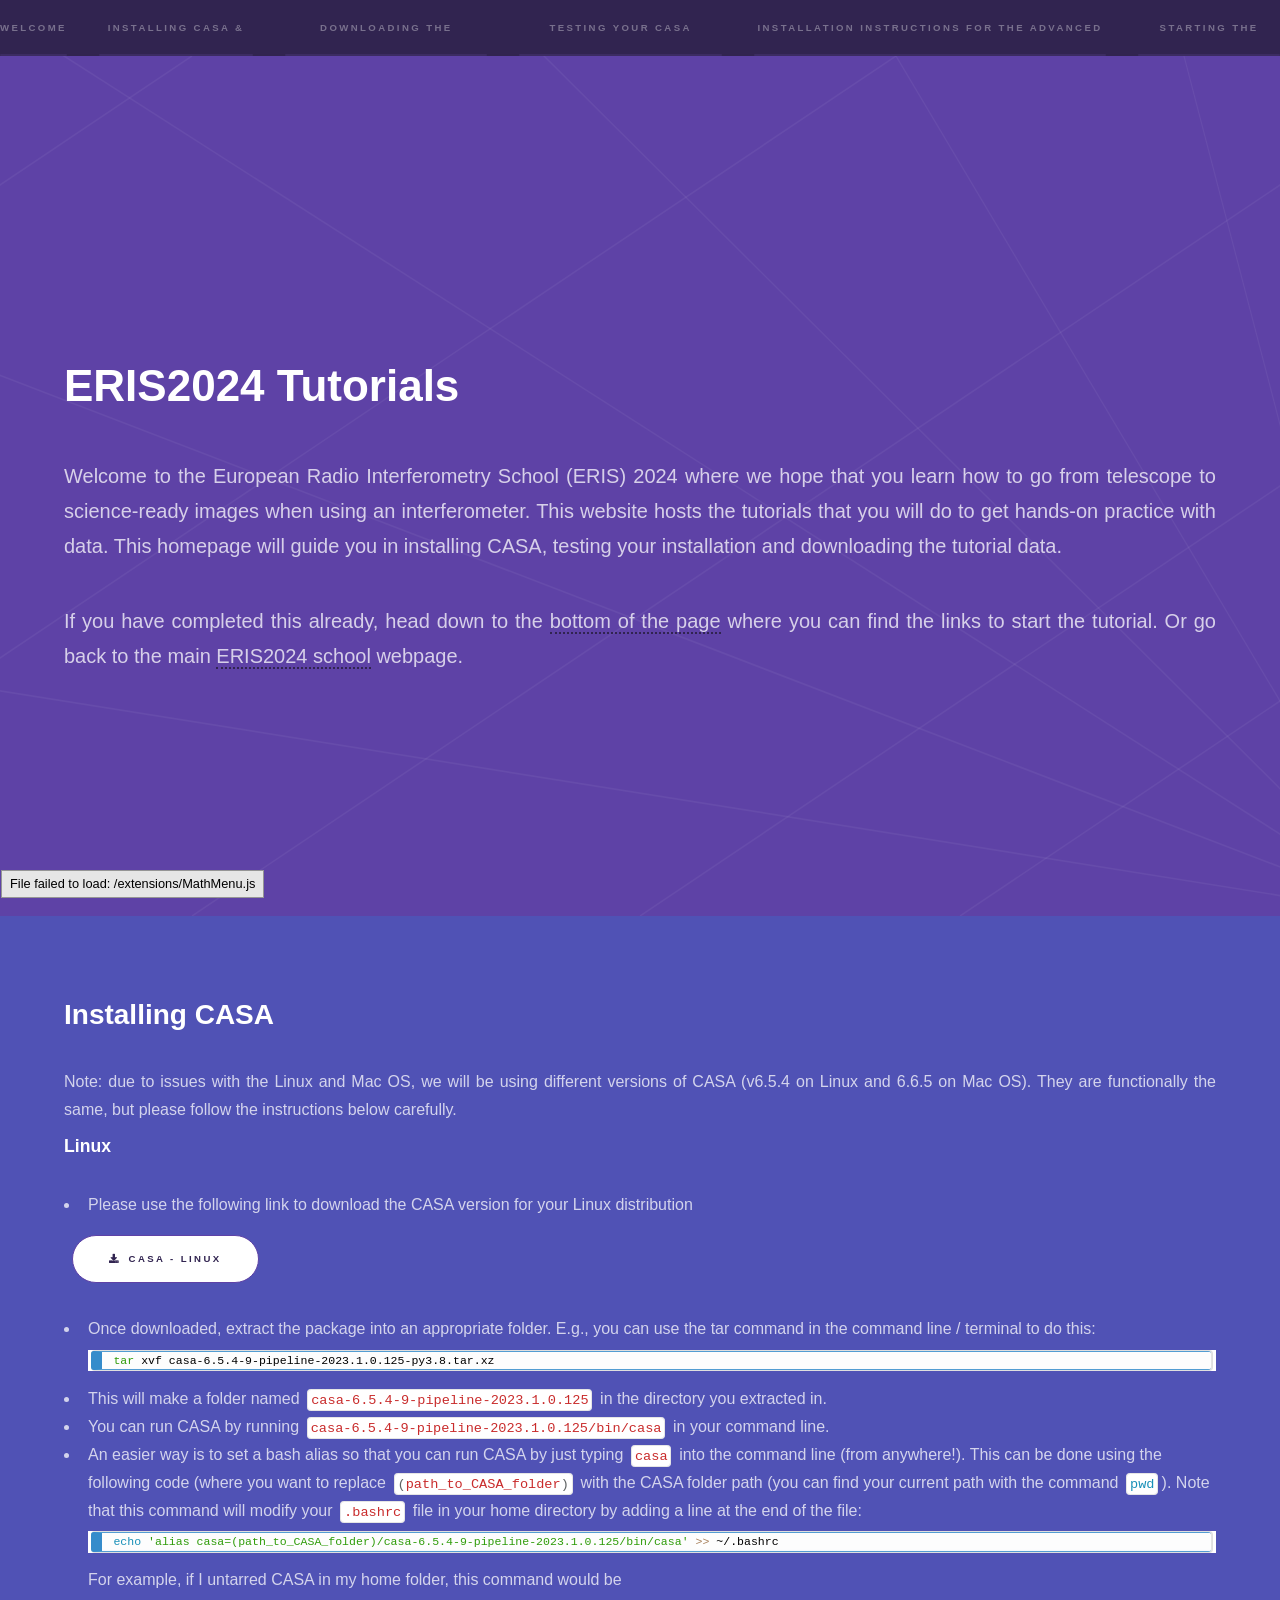
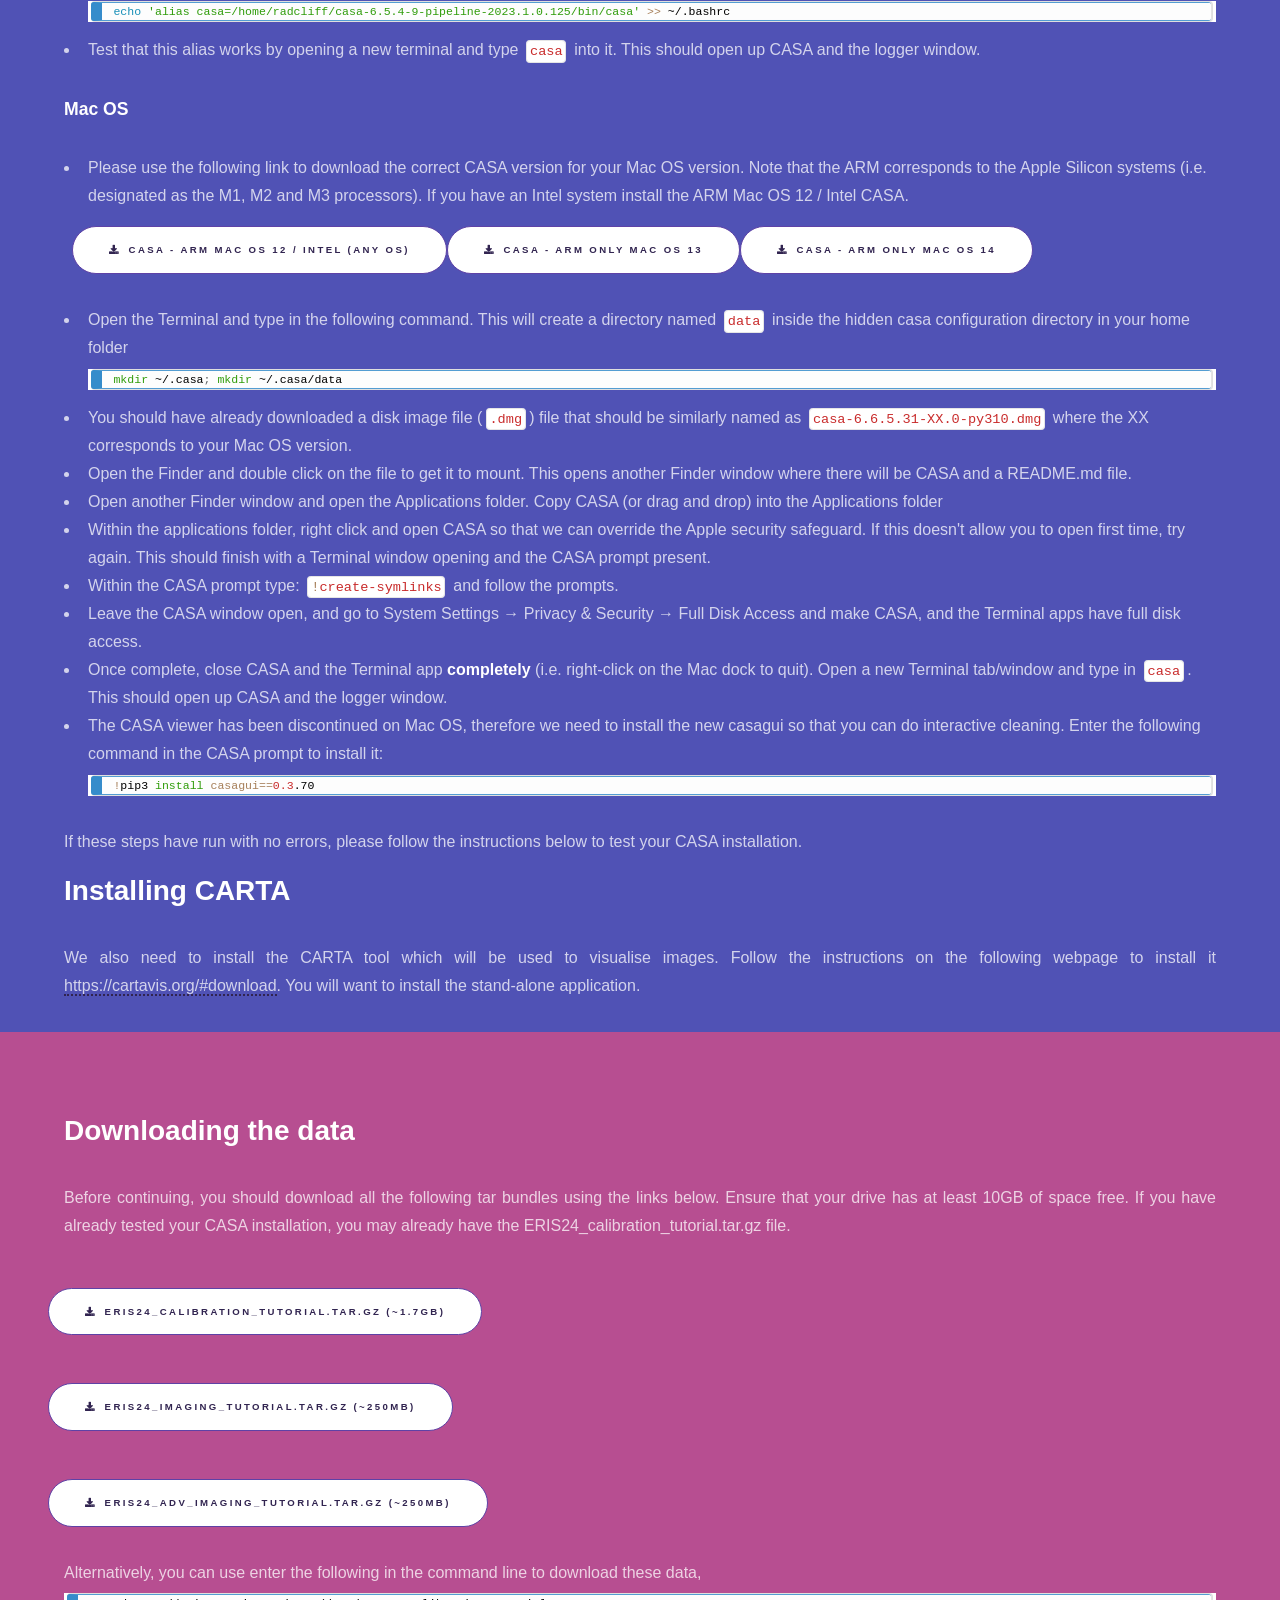
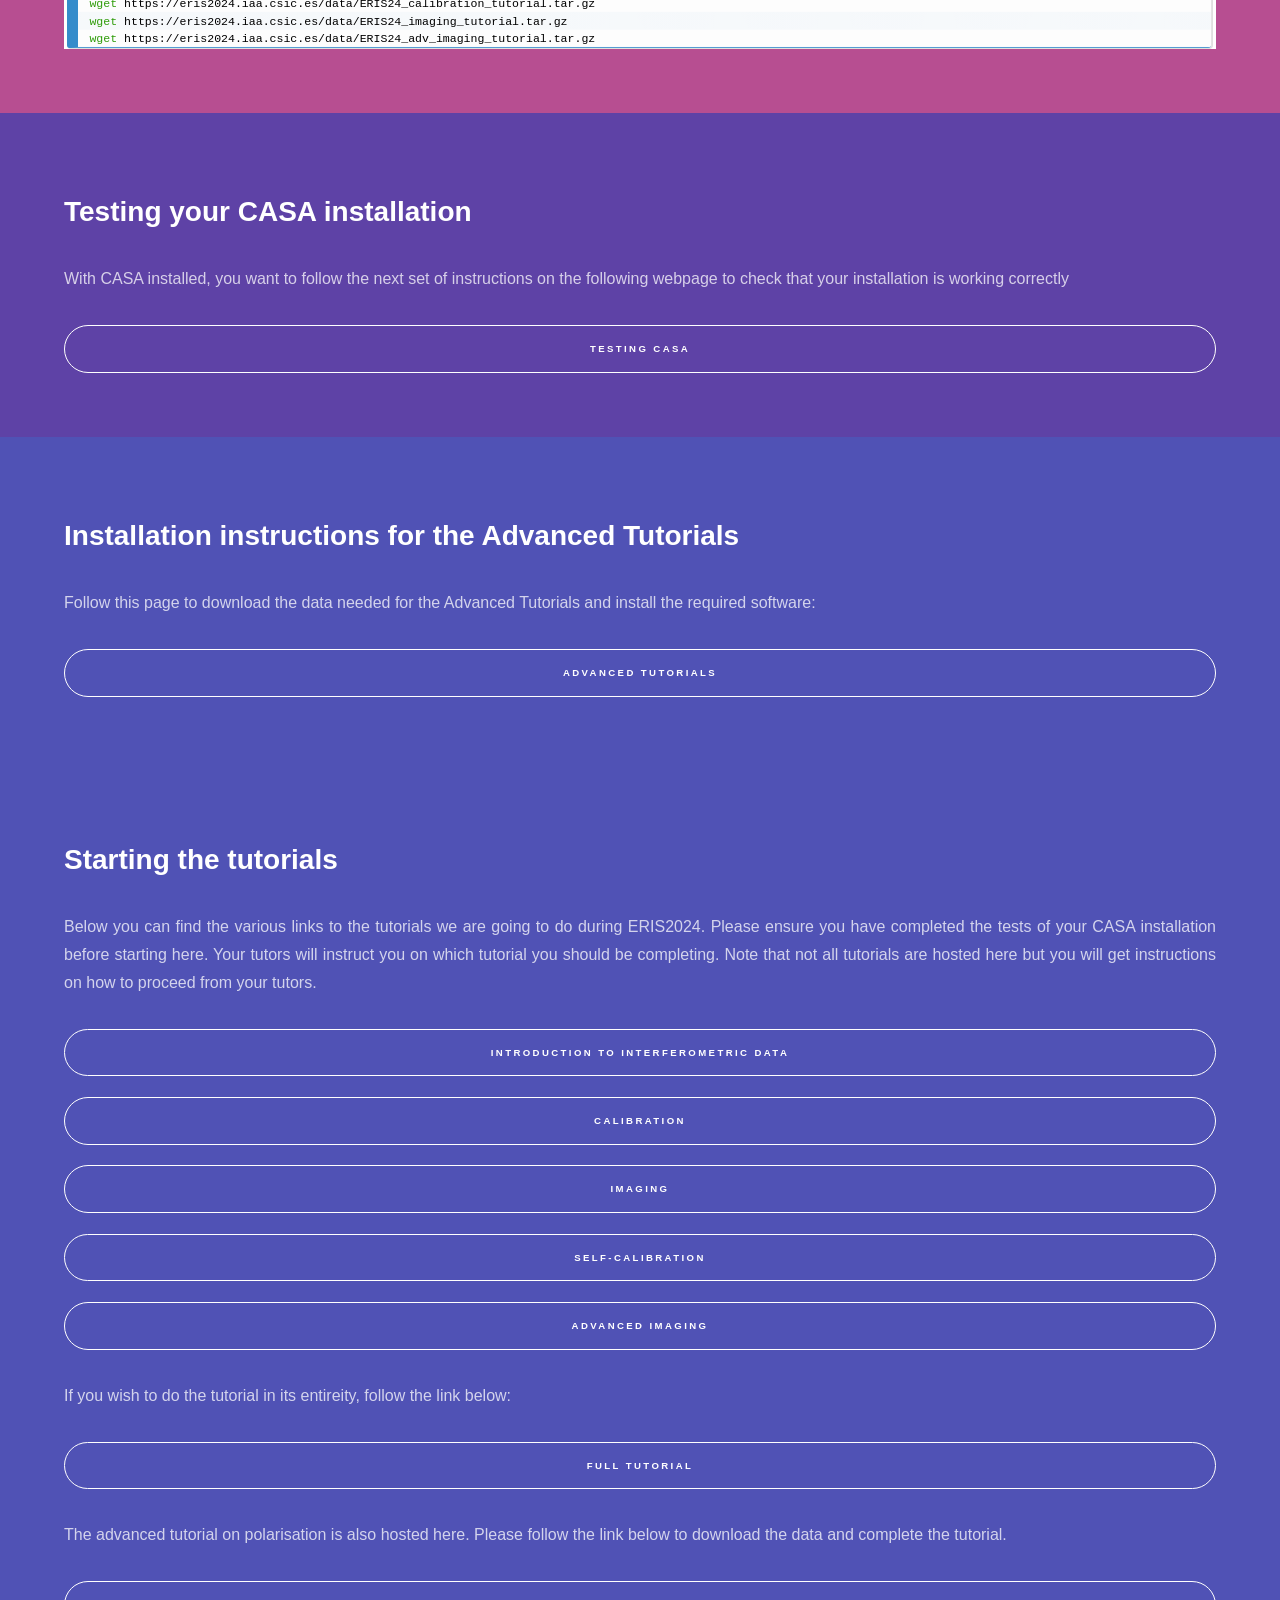
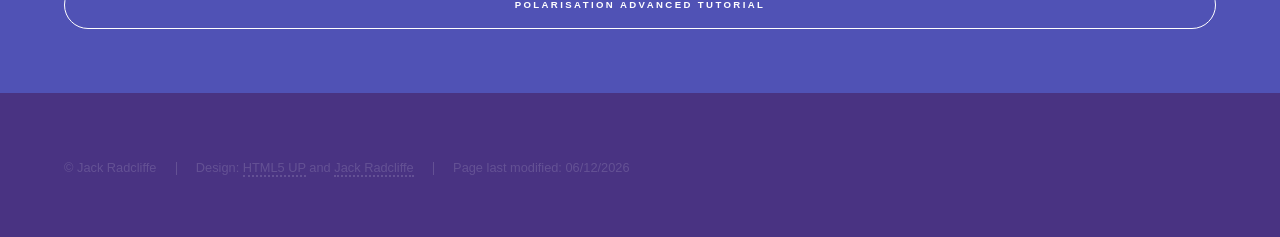
==== index.html @ 6efdc4e7 "Initial commit for ERIS 2026 website" ====
<!DOCTYPE HTML>
<!--
	Hyperspace by HTML5 UP
	html5up.net | @ajlkn
	Free for personal and commercial use under the CCA 3.0 license (html5up.net/license)
-->
<html>
	<head>
		<title>ERIS 2024 Tutorials</title>
		<meta charset="utf-8" />
		<meta name="viewport" content="width=device-width, initial-scale=1, user-scalable=no" />
		<link rel="stylesheet" href="assets/css/main.css" />
		<link rel="stylesheet" href="assets/css/prism.css">
		<noscript><link rel="stylesheet" href="assets/css/noscript.css" /></noscript>
		<script type="text/javascript" async src="assets/MathJax/MathJax.js%3Fconfig=TeX-MML-AM_CHTML">
		</script>
		<link href='https://fonts.googleapis.com/css?family=Inconsolata' rel='stylesheet'>
		<script type="text/x-mathjax-config">MathJax.Hub.Config({tex2jax: {inlineMath: [['$','$'], ['\\(','\\)']]}});
		</script>
		<script type="text/javascript">
var pcs = document.lastModified.split(" ")[0].split("/");
var date = pcs[1] + '/' + pcs[0] + '/' + pcs[2];
onload = function(){
    document.getElementById("lastModified").innerHTML = "Page last modified: " + date;
}
		</script>
	</head>
	<body class="is-preload">

		<!-- Sidebar -->
			<section id="sidebar">
				<div class="inner">
					<nav>
						<ul>
							<li><a href="index.html#intro">Welcome</a></li>
							<li><a href="index.html#one">Installing CASA & CARTA</a></li>
							<li><a href="index.html#two">Downloading the tutorial data</a></li>
							<li><a href="index.html#three">Testing your CASA installation</a></li>
							<li><a href="index.html#four">Installation instructions for the Advanced Tutorials</a></li>
							<li><a href="index.html#five">Starting the tutorial</a></li>
						</ul>
					</nav>
				</div>
			</section>

		<!-- Wrapper -->
			<div id="wrapper">

				<!-- Intro -->
				<section id="intro" class="wrapper style1 fullscreen fade-up">
					<div class="inner">
						<h1 class="home">ERIS2024 Tutorials</h1>
						<p class="alt2">
							Welcome to the European Radio Interferometry School (ERIS) 2024 where we hope that you learn how to go from telescope to science-ready images when using an interferometer. This website hosts the tutorials that you will do to get hands-on practice with data. This homepage will guide you in installing CASA, testing your installation and downloading the tutorial data.
						</p>
						<p class="alt2">
							If you have completed this already, head down to the <a href="index.html#five">bottom of the page</a> where you can find the links to start the tutorial.

							Or go back to the main <a href="https://www.granadacongresos.com/eris2024">ERIS2024 school</a> webpage.
						</p>
					</div>
				</section>

				<section id="one" class="wrapper style2 fade-up">
					<div class="inner">
						<h2 class="home">Installing CASA</h2>
						<p class="alt2">Note: due to issues with the Linux and Mac OS, we will be using different versions of CASA (v6.5.4 on Linux and 6.6.5 on Mac OS). They are functionally the same, but please follow the instructions below carefully.</p>
						<h3 class="home">Linux</h3>
							<p class="alt2">
								<ul class="alt2">
									<li>Please use the following link to download the CASA version  for your Linux distribution <ul class="actions">
										<li><a href="https://casa.nrao.edu/download/distro/casa-pipeline/release/linux/casa-6.5.4-9-pipeline-2023.1.0.125-py3.8.tar.xz" target="_blank" class="button primary icon solid fa-download">CASA - Linux</a></li>
									</ul>
									<li>Once downloaded, extract the package into an appropriate folder. E.g., you can use the tar command in the command line / terminal to do this:
									<pre><code class="language-bash">tar xvf casa-6.5.4-9-pipeline-2023.1.0.125-py3.8.tar.xz</code></pre></li>
									<li>This will make a folder named <code class="language-bash">casa-6.5.4-9-pipeline-2023.1.0.125</code> in the directory you extracted in.</li>
									<li>You can run CASA by running <code class="language-bash">casa-6.5.4-9-pipeline-2023.1.0.125/bin/casa</code> in your command line.</li>
									<li>An easier way is to set a bash alias so that you can run CASA by just typing <code class="language-bash">casa</code> into the command line (from anywhere!). This can be done using the following code (where you want to replace <code class="language-bash">(path_to_CASA_folder)</code> with the CASA folder path (you can find your current path with the command <code class="language-bash">pwd</code>). Note that this command will modify your <code class="language-bash">.bashrc</code> file in your home directory by adding a line at the end of the file:
										<pre><code class="language-bash">echo 'alias casa=(path_to_CASA_folder)/casa-6.5.4-9-pipeline-2023.1.0.125/bin/casa' >> ~/.bashrc </code></pre>
									For example, if I untarred CASA in my home folder, this command would be
									<pre><code class="language-bash">echo 'alias casa=/home/radcliff/casa-6.5.4-9-pipeline-2023.1.0.125/bin/casa' >> ~/.bashrc </code></pre></li>
									<li>Test that this alias works by opening a new terminal and type <code class="language-bash">casa</code> into it. This should open up CASA and the logger window.</li>
								</ul>
							</p>
						<h3 class="home">Mac OS</h3>
							<p class="alt2">
								<ul class="alt2">
									<li>Please use the following link to download the correct CASA version for your Mac OS version. Note that the ARM corresponds to the Apple Silicon systems (i.e. designated as the M1, M2 and M3 processors). If you have an Intel system install the ARM Mac OS 12 / Intel CASA.
										<ul class="actions">
										<li><a href="https://casa.nrao.edu/download/distro/casa/release/osx12/casa-6.6.5.31-12.0-py310.dmg" target="_blank" class="button primary icon solid fa-download">CASA - ARM Mac OS 12 / Intel (any OS)</a></li>
										<li><a href="https://casa.nrao.edu/download/distro/casa/release/osx13/casa-6.6.5.31-13.0-py310.dmg" target="_blank" class="button primary icon solid fa-download">CASA - ARM only Mac OS 13</a></li>
										<li><a href="https://casa.nrao.edu/download/distro/casa/release/osx14/casa-6.6.5.31-14.0-py310.dmg" target="_blank" class="button primary icon solid fa-download">CASA - ARM only Mac OS 14</a></li>
									</ul>
									<li>Open the Terminal and type in the following command. This will create a directory named <code class="language-bash">data</code> inside the hidden casa configuration directory in your home folder <pre><code class="language-bash">mkdir ~/.casa; mkdir ~/.casa/data</code></pre></li>
									<li>You should have already downloaded a disk image file (<code class="language-bash">.dmg</code>) file that should be similarly named as <code class="language-bash">casa-6.6.5.31-XX.0-py310.dmg</code> where the XX corresponds to your Mac OS version.</li>
									<li>Open the Finder and double click on the file to get it to mount. This opens another Finder window where there will be CASA and a README.md file.</li>
									<li>Open another Finder window and open the Applications folder. Copy CASA (or drag and drop) into the Applications folder</li>
									<li>Within the applications folder, right click and open CASA so that we can override the Apple security safeguard. If this doesn't allow you to open first time, try again. This should finish with a Terminal window opening and the CASA prompt present.</li>
									<li>Within the CASA prompt type: <code class="language-bash">!create-symlinks</code> and follow the prompts.</li>
									<li>Leave the CASA window open, and go to System Settings &rarr; Privacy & Security &rarr; Full Disk Access and make CASA, and the Terminal apps have full disk access.</li>
									<li>Once complete, close CASA and the Terminal app <b class="alt">completely</b> (i.e. right-click on the Mac dock to quit). Open a new Terminal tab/window and type in <code class="language-bash">casa</code>. This should open up CASA and the logger window.</li>
									<li>The CASA viewer has been discontinued on Mac OS, therefore we need to install the new casagui so that you can do interactive cleaning. Enter the following command in the CASA prompt to install it:
										<pre><code class="language-bash">!pip3 install casagui==0.3.70</code></code></pre>
									</li>
									
								</ul>
							</p>
							<p class="alt2">
								If these steps have run with no errors, please follow the instructions below to test your CASA installation.
							</p>
							<h2 class="home">Installing CARTA</h2>
							<p class="alt2">We also need to install the CARTA tool which will be used to visualise images. Follow the instructions on the following webpage to install it <a href="https://cartavis.org/#download">https://cartavis.org/#download</a>. You will want to install the stand-alone application.</p>
					</div>
				</section>

				<section id="two" class="wrapper style3 fade-up">
					<div class="inner">
						<h2 class="home">Downloading the data</h2>
						<p class="alt2">Before continuing, you should download all the following tar bundles using the links below. Ensure that your drive has at least 10GB of space free. If you have already tested your CASA installation, you may already have the ERIS24_calibration_tutorial.tar.gz file.</p>
						<p></p>
                        <ul class="actions"><li><a href="data/ERIS24_calibration_tutorial.tar.gz" target="_blank" class="button primary icon solid fa-download">ERIS24_calibration_tutorial.tar.gz (~1.7GB)</a></li></ul>
                        <ul class="actions"><li><a href="data/ERIS24_imaging_tutorial.tar.gz" target="_blank" class="button primary icon solid fa-download">ERIS24_imaging_tutorial.tar.gz (~250MB)</a></li></ul>
                        <ul class="actions"><li><a href="data/ERIS24_adv_imaging_tutorial.tar.gz" target="_blank" class="button primary icon solid fa-download">ERIS24_adv_imaging_tutorial.tar.gz (~250MB)</a></li></ul>
						<p class="alt2">
							Alternatively, you can use enter the following in the command line to download these data,<pre><code class="language-bash">wget https://eris2024.iaa.csic.es/data/ERIS24_calibration_tutorial.tar.gz
wget https://eris2024.iaa.csic.es/data/ERIS24_imaging_tutorial.tar.gz
wget https://eris2024.iaa.csic.es/data/ERIS24_adv_imaging_tutorial.tar.gz</code></pre>
						</p>
					</div>
					
				</section>

				<section id="three" class="wrapper style1 fade-up">
					<div class="inner">
						<h2 class="home">Testing your CASA installation</h2>
						<p class="alt2">
							With CASA installed, you want to follow the next set of instructions on the following webpage to check that your installation is working correctly
						</p>
						<p></p>
						<ul class="actions stacked">
							<li><a href="casatest.html" class="button2 fit">Testing CASA</a></li>
						</ul>
					</div>
				</section>

				<section id="four" class="wrapper style2 fade-up">
					<div class="inner">
						<h2 class="home">Installation instructions for the Advanced Tutorials</h2>
                        <p class="alt2">
                                 Follow this page to download the data needed for the Advanced Tutorials and install the required software:
                             </p>
                             <p></p>
                             <ul class="actions stacked">
                                 <li><a href="advanced_tutorials.html" class="button2 fit">Advanced Tutorials</a></li>
                             </ul>
     					</div>
     				</section>

				<section id="five" class="wrapper style2 fade-up">
					<div class="inner">
						<h2 class="home">Starting the tutorials</h2>
						<p class="alt2">Below you can find the various links to the tutorials we are going to do during ERIS2024. Please ensure you have completed the tests of your CASA installation before starting here. Your tutors will instruct you on which tutorial you should be completing. Note that not all tutorials are hosted here but you will get instructions on how to proceed from your tutors.</p>
						<p></p>
						<ul class="actions stacked">
							<li><a href="intro_data.html" class="button2 fit">Introduction to interferometric data</a></li>
							<li><a href="calibration.html" class="button2 fit">Calibration</a></li>
							<li><a href="imaging.html" class="button2 fit">Imaging</a></li>
							<li><a href="selfcalibration.html" class="button2 fit">Self-calibration</a></li>
							<li><a href="adv_imaging.html" class="button2 fit">Advanced imaging</a></li>
						</ul>
						<p class="alt2">
							If you wish to do the tutorial in its entireity, follow the link below:
						</p><p></p>
						<ul class="actions stacked">
							<li><a href="3C277_full.html" class="button2 fit">Full tutorial</a></li>
						</ul>
						<p class="alt2">
							The advanced tutorial on polarisation is also hosted here. Please follow the link below to download the data and complete the tutorial.
						</p><p></p>
						<ul class="actions stacked">
							<li><a href="polarisation.html" class="button2 fit">Polarisation advanced tutorial</a></li>
						</ul>
					</div>
				</section>


			</div>

		<!-- Footer -->
			<footer id="footer" class="wrapper style1-alt">
				<div class="inner">
					<ul class="menu">
						<li>&copy; Jack Radcliffe </li><li>Design: <a href="http://html5up.net" target="_blank">HTML5 UP</a> and <a href="https://www.jb.man.ac.uk/~radcliff" target="_blank">Jack Radcliffe</a></li><li><span id="lastModified"></span></li>
					</ul>
				</div>
			</footer>

		<!-- Scripts -->
			<script src="assets/js/jquery.min.js"></script>
			<script src="assets/js/jquery.scrollex.min.js"></script>
			<script src="assets/js/jquery.scrolly.min.js"></script>
			<script src="assets/js/browser.min.js"></script>
			<script src="assets/js/breakpoints.min.js"></script>
			<script src="assets/js/util.js"></script>
			<script src="assets/js/main.js"></script>
			<script src="assets/js/prism.js"></script>

	</body>
</html>
---- assets/css/main.css ----
@import url(fontawesome-all.min.css);

/*
	Hyperspace by HTML5 UP
	html5up.net | @ajlkn
	Free for personal and commercial use under the CCA 3.0 license (html5up.net/license)
*/

html, body, div, span, applet, object,
iframe, h1, h2, h3, h4, h5, h6, p, blockquote,
pre, a, abbr, acronym, address, big, cite,
code, del, dfn, em, img, ins, kbd, q, s, samp,
small, strike, strong, sub, sup, tt, var, b,
u, i, center, dl, dt, dd, ol, ul, li, fieldset,
form, label, legend, table, caption, tbody,
tfoot, thead, tr, th, td, article, aside,
canvas, details, embed, figure, figcaption,
footer, header, hgroup, menu, nav, output, ruby,
section, summary, time, mark, audio, video {
	margin: 0;
	padding: 0;
	border: 0;
	font-size: 100%;
	font: inherit;
	vertical-align: baseline;}

article, aside, details, figcaption, figure,
footer, header, hgroup, menu, nav, section {
	display: block;}

body {
	line-height: 1;
}

ol, ul {
	list-style: none;
}


blockquote, q {
	quotes: none;
}

	blockquote:before, blockquote:after, q:before, q:after {
		content: '';
		content: none;
	}

.column {
		flex: 50%;
		padding: 10px}

table {
	border-collapse: collapse;
	border-spacing: 0;
}

body {
	-webkit-text-size-adjust: none;
}

mark {
	background-color: transparent;
	color: inherit;
}

input::-moz-focus-inner {
	border: 0;
	padding: 0;
}

input, select, textarea {
	-moz-appearance: none;
	-webkit-appearance: none;
	-ms-appearance: none;
	appearance: none;
}

/* Basic */

	@-ms-viewport {
		width: device-width;
	}

	body {
		-ms-overflow-style: scrollbar;
	}

	@media screen and (max-width: 480px) {

		html, body {
			min-width: 320px;
		}

	}

	html {
		box-sizing: border-box;
	}

	*, *:before, *:after {
		box-sizing: inherit;
	}

	body {
		background: rgba(255,255,255,1);
	}

		body.is-preload *, body.is-preload *:before, body.is-preload *:after {
			-moz-animation: none !important;
			-webkit-animation: none !important;
			-ms-animation: none !important;
			animation: none !important;
			-moz-transition: none !important;
			-webkit-transition: none !important;
			-ms-transition: none !important;
			transition: none !important;
		}

/* Type */

	body, input, select, textarea {
		color: rgba(0, 0, 0, 1);
		font-family: Arial, Helvetica, sans-serif;
		font-size: 16.5pt;
		font-weight: normal;
		line-height: 1.75;
	}

		@media screen and (max-width: 1680px) {

			body, input, select, textarea {
				font-size: 13pt;
			}

		}

		@media screen and (max-width: 1280px) {

			body, input, select, textarea {
				font-size: 12pt;
			}

		}

		@media screen and (max-width: 360px) {

			body, input, select, textarea {
				font-size: 11pt;
			}

		}

	a {
		-moz-transition: color 0.2s ease, border-bottom-color 0.2s ease;
		-webkit-transition: color 0.2s ease, border-bottom-color 0.2s ease;
		-ms-transition: color 0.2s ease, border-bottom-color 0.2s ease;
		transition: color 0.2s ease, border-bottom-color 0.2s ease;
		border-bottom: dotted 2px #312450;
		color: inherit;
		text-decoration: none;
	}

		a:hover {
			border-bottom-color: transparent;
			color: #312450;
		}

	strong, b {
		color: rgba(0,0,0,1);
		font-weight: bold;
	}

	b.alt {
		color: rgba(255,255,255,1);
		font-weight: bold;
	}

	em, i {
		font-style: italic;
	}

	p {
		margin: 2em 0 0em 0; text-align:justify;
	}
		p.alt{
			margin: 0 0 0 0;text-align: justify;
		}
		p.alt2{
			color: rgba(255, 255, 255, 0.75);
		}
		

	h1, h2, h3, h4, h5, h6 {
		color: #5e42a6;
		font-weight: bold;
		line-height: 1.5;
		margin: 0.5em 0 0em 0;
	}

		h1 a, h2 a, h3 a, h4 a, h5 a, h6 a {
			color: inherit;
			text-decoration: none;
		}

		h2.alt, h3.alt, h4.alt, h5.alt, h6.alt {
		font-weight: 900;
		line-height: 1.5;
		margin: 0 0 0em 0;
		}


	h1 {
		font-size: 2.75em;
	}
		h1.home {
		color: #ffffff;	
		}
		h1.major {
			margin: 0 0 1.3em 0;
			position: relative;
			padding-bottom: 0.35em;
		}

			h1.major:after {
				background-image: -moz-linear-gradient(to right, #5e42a6, #b74e91);
				background-image: -webkit-linear-gradient(to right, #5e42a6, #b74e91);
				background-image: -ms-linear-gradient(to right, #5e42a6, #b74e91);
				background-image: linear-gradient(to right, #5e42a6, #b74e91);
				-moz-transition: max-width 0.2s ease;
				-webkit-transition: max-width 0.2s ease;
				-ms-transition: max-width 0.2s ease;
				transition: max-width 0.2s ease;
				border-radius: 0.2em;
				bottom: 0;
				content: '';
				height: 0.05em;
				position: absolute;
				right: 0;
				width: 100%;
			}

	h2 {
		font-size: 1.75em;
	}
		h2.home {
			color: #ffffff;	
			}

	h3 {
		font-size: 1.1em;
	}
		h3.home {
			color: #ffffff;	
			}

	h4 {
		font-size: 1em;
	}
		h4.home {
			color: #ffffff;	
			}

	h5 {
		font-size: 0.8em;
	}

	h6 {
		font-size: 0.6em;
	}

	@media screen and (max-width: 736px) {

		h1 {
			font-size: 2em;
		}

		h2 {
			font-size: 1.25em;
		}

		h3 {
			font-size: 1em;
		}

		h4 {
			font-size: 0.8em;
		}

		h5 {
			font-size: 0.6em;
		}

		h6 {
			font-size: 0.6em;
		}

	}

	sub {
		font-size: 0.8em;
		position: relative;
		top: 0.5em;
	}

	sup {
		font-size: 0.8em;
		position: relative;
		top: -0.5em;
	}

	blockquote {
		border-left: solid 4px rgba(255, 255, 255, 0.15);
		font-style: italic;
		margin: 0 0 2em 0;
		padding: 0.5em 0 0.5em 2em;
	}

	code {
		background: rgba(255, 255, 255, 0.05);
		border-radius: 0.25em;
		border: solid 1px rgba(255, 255, 255, 0.15);
		font-family: "Courier New", monospace;
		font-size: 0.9em;
		margin: 0 0.25em;
		padding: 0.25em 0.65em;
	}

	pre {
		-webkit-overflow-scrolling: touch;
		font-family: "Courier New", monospace;
		font-size: 0.9em;
		margin: 0 0 2em 0;
	}

		pre code {
			display: block;
			line-height: 1.75em;
			padding: 1em 1.5em;
			overflow-x: auto;
		}

	hr {
		border: 0;
		border-bottom: solid 1px #5e42a6;
		margin: 2em 0;
	}

		hr.major {
			margin: 3em 0;
		}

	.align-left {
		text-align: left;
	}

	.align-center {
		text-align: center;
	}

	.align-right {
		text-align: right;
	}

/* Row */

	.row {
		display: flex;
		flex-wrap: wrap;
		box-sizing: border-box;
		align-items: stretch;
	}

		.row > * {
			box-sizing: border-box;
		}

		.row.gtr-uniform > * > :last-child {
			margin-bottom: 0;
		}

		.row.aln-left {
			justify-content: flex-start;
		}

		.row.aln-center {
			justify-content: center;
		}

		.row.aln-right {
			justify-content: flex-end;
		}

		.row.aln-top {
			align-items: flex-start;
		}

		.row.aln-middle {
			align-items: center;
		}

		.row.aln-bottom {
			align-items: flex-end;
		}

		.row > .imp {
			order: -1;
		}

		.row > .col-1 {
			width: 8.33333%;
		}

		.row > .off-1 {
			margin-left: 8.33333%;
		}

		.row > .col-2 {
			width: 16.66667%;
		}

		.row > .off-2 {
			margin-left: 16.66667%;
		}

		.row > .col-3 {
			width: 25%;
		}

		.row > .off-3 {
			margin-left: 25%;
		}

		.row > .col-4 {
			width: 33.33333%;
		}

		.row > .off-4 {
			margin-left: 33.33333%;
		}

		.row > .col-5 {
			width: 41.66667%;
		}

		.row > .off-5 {
			margin-left: 41.66667%;
		}

		.row > .col-6 {
			width: 50%;
		}

		.row > .off-6 {
			margin-left: 50%;
		}

		.row > .col-7 {
			width: 58.33333%;
		}

		.row > .off-7 {
			margin-left: 58.33333%;
		}

		.row > .col-8 {
			width: 66.66667%;
		}

		.row > .off-8 {
			margin-left: 66.66667%;
		}

		.row > .col-9 {
			width: 75%;
		}

		.row > .off-9 {
			margin-left: 75%;
		}

		.row > .col-10 {
			width: 83.33333%;
		}

		.row > .off-10 {
			margin-left: 83.33333%;
		}

		.row > .col-11 {
			width: 91.66667%;
		}

		.row > .off-11 {
			margin-left: 91.66667%;
		}

		.row > .col-12 {
			width: 100%;
		}

		.row > .off-12 {
			margin-left: 100%;
		}

		.row.gtr-0 {
			margin-top: 0;
			margin-left: 0em;
		}

			.row.gtr-0 > * {
				padding: 0 0 0 0em;
			}

			.row.gtr-0.gtr-uniform {
				margin-top: 0em;
			}

				.row.gtr-0.gtr-uniform > * {
					padding-top: 0em;
				}

		.row.gtr-25 {
			margin-top: 0;
			margin-left: -0.375em;
		}

			.row.gtr-25 > * {
				padding: 0 0 0 0.375em;
			}

			.row.gtr-25.gtr-uniform {
				margin-top: -0.375em;
			}

				.row.gtr-25.gtr-uniform > * {
					padding-top: 0.375em;
				}

		.row.gtr-50 {
			margin-top: 0;
			margin-left: -0.75em;
		}

			.row.gtr-50 > * {
				padding: 0 0 0 0.75em;
			}

			.row.gtr-50.gtr-uniform {
				margin-top: -0.75em;
			}

				.row.gtr-50.gtr-uniform > * {
					padding-top: 0.75em;
				}

		.row {
			margin-top: 0;
			margin-left: -1.5em;
		}

			.row > * {
				padding: 0 0 0 1.5em;
			}

			.row.gtr-uniform {
				margin-top: -1.5em;
			}

				.row.gtr-uniform > * {
					padding-top: 1.5em;
				}

		.row.gtr-150 {
			margin-top: 0;
			margin-left: -2.25em;
		}

			.row.gtr-150 > * {
				padding: 0 0 0 2.25em;
			}

			.row.gtr-150.gtr-uniform {
				margin-top: -2.25em;
			}

				.row.gtr-150.gtr-uniform > * {
					padding-top: 2.25em;
				}

		.row.gtr-200 {
			margin-top: 0;
			margin-left: -3em;
		}

			.row.gtr-200 > * {
				padding: 0 0 0 3em;
			}

			.row.gtr-200.gtr-uniform {
				margin-top: -3em;
			}

				.row.gtr-200.gtr-uniform > * {
					padding-top: 3em;
				}

		@media screen and (max-width: 1680px) {

			.row {
				display: flex;
				flex-wrap: wrap;
				box-sizing: border-box;
				align-items: stretch;
			}

				.row > * {
					box-sizing: border-box;
				}

				.row.gtr-uniform > * > :last-child {
					margin-bottom: 0;
				}

				.row.aln-left {
					justify-content: flex-start;
				}

				.row.aln-center {
					justify-content: center;
				}

				.row.aln-right {
					justify-content: flex-end;
				}

				.row.aln-top {
					align-items: flex-start;
				}

				.row.aln-middle {
					align-items: center;
				}

				.row.aln-bottom {
					align-items: flex-end;
				}

				.row > .imp-xlarge {
					order: -1;
				}

				.row > .col-1-xlarge {
					width: 8.33333%;
				}

				.row > .off-1-xlarge {
					margin-left: 8.33333%;
				}

				.row > .col-2-xlarge {
					width: 16.66667%;
				}

				.row > .off-2-xlarge {
					margin-left: 16.66667%;
				}

				.row > .col-3-xlarge {
					width: 25%;
				}

				.row > .off-3-xlarge {
					margin-left: 25%;
				}

				.row > .col-4-xlarge {
					width: 33.33333%;
				}

				.row > .off-4-xlarge {
					margin-left: 33.33333%;
				}

				.row > .col-5-xlarge {
					width: 41.66667%;
				}

				.row > .off-5-xlarge {
					margin-left: 41.66667%;
				}

				.row > .col-6-xlarge {
					width: 50%;
				}

				.row > .off-6-xlarge {
					margin-left: 50%;
				}

				.row > .col-7-xlarge {
					width: 58.33333%;
				}

				.row > .off-7-xlarge {
					margin-left: 58.33333%;
				}

				.row > .col-8-xlarge {
					width: 66.66667%;
				}

				.row > .off-8-xlarge {
					margin-left: 66.66667%;
				}

				.row > .col-9-xlarge {
					width: 75%;
				}

				.row > .off-9-xlarge {
					margin-left: 75%;
				}

				.row > .col-10-xlarge {
					width: 83.33333%;
				}

				.row > .off-10-xlarge {
					margin-left: 83.33333%;
				}

				.row > .col-11-xlarge {
					width: 91.66667%;
				}

				.row > .off-11-xlarge {
					margin-left: 91.66667%;
				}

				.row > .col-12-xlarge {
					width: 100%;
				}

				.row > .off-12-xlarge {
					margin-left: 100%;
				}

				.row.gtr-0 {
					margin-top: 0;
					margin-left: 0em;
				}

					.row.gtr-0 > * {
						padding: 0 0 0 0em;
					}

					.row.gtr-0.gtr-uniform {
						margin-top: 0em;
					}

						.row.gtr-0.gtr-uniform > * {
							padding-top: 0em;
						}

				.row.gtr-25 {
					margin-top: 0;
					margin-left: -0.375em;
				}

					.row.gtr-25 > * {
						padding: 0 0 0 0.375em;
					}

					.row.gtr-25.gtr-uniform {
						margin-top: -0.375em;
					}

						.row.gtr-25.gtr-uniform > * {
							padding-top: 0.375em;
						}

				.row.gtr-50 {
					margin-top: 0;
					margin-left: -0.75em;
				}

					.row.gtr-50 > * {
						padding: 0 0 0 0.75em;
					}

					.row.gtr-50.gtr-uniform {
						margin-top: -0.75em;
					}

						.row.gtr-50.gtr-uniform > * {
							padding-top: 0.75em;
						}

				.row {
					margin-top: 0;
					margin-left: -1.5em;
				}

					.row > * {
						padding: 0 0 0 1.5em;
					}

					.row.gtr-uniform {
						margin-top: -1.5em;
					}

						.row.gtr-uniform > * {
							padding-top: 1.5em;
						}

				.row.gtr-150 {
					margin-top: 0;
					margin-left: -2.25em;
				}

					.row.gtr-150 > * {
						padding: 0 0 0 2.25em;
					}

					.row.gtr-150.gtr-uniform {
						margin-top: -2.25em;
					}

						.row.gtr-150.gtr-uniform > * {
							padding-top: 2.25em;
						}

				.row.gtr-200 {
					margin-top: 0;
					margin-left: -3em;
				}

					.row.gtr-200 > * {
						padding: 0 0 0 3em;
					}

					.row.gtr-200.gtr-uniform {
						margin-top: -3em;
					}

						.row.gtr-200.gtr-uniform > * {
							padding-top: 3em;
						}

		}

		@media screen and (max-width: 1280px) {

			.row {
				display: flex;
				flex-wrap: wrap;
				box-sizing: border-box;
				align-items: stretch;
			}

				.row > * {
					box-sizing: border-box;
				}

				.row.gtr-uniform > * > :last-child {
					margin-bottom: 0;
				}

				.row.aln-left {
					justify-content: flex-start;
				}

				.row.aln-center {
					justify-content: center;
				}

				.row.aln-right {
					justify-content: flex-end;
				}

				.row.aln-top {
					align-items: flex-start;
				}

				.row.aln-middle {
					align-items: center;
				}

				.row.aln-bottom {
					align-items: flex-end;
				}

				.row > .imp-large {
					order: -1;
				}

				.row > .col-1-large {
					width: 8.33333%;
				}

				.row > .off-1-large {
					margin-left: 8.33333%;
				}

				.row > .col-2-large {
					width: 16.66667%;
				}

				.row > .off-2-large {
					margin-left: 16.66667%;
				}

				.row > .col-3-large {
					width: 25%;
				}

				.row > .off-3-large {
					margin-left: 25%;
				}

				.row > .col-4-large {
					width: 33.33333%;
				}

				.row > .off-4-large {
					margin-left: 33.33333%;
				}

				.row > .col-5-large {
					width: 41.66667%;
				}

				.row > .off-5-large {
					margin-left: 41.66667%;
				}

				.row > .col-6-large {
					width: 50%;
				}

				.row > .off-6-large {
					margin-left: 50%;
				}

				.row > .col-7-large {
					width: 58.33333%;
				}

				.row > .off-7-large {
					margin-left: 58.33333%;
				}

				.row > .col-8-large {
					width: 66.66667%;
				}

				.row > .off-8-large {
					margin-left: 66.66667%;
				}

				.row > .col-9-large {
					width: 75%;
				}

				.row > .off-9-large {
					margin-left: 75%;
				}

				.row > .col-10-large {
					width: 83.33333%;
				}

				.row > .off-10-large {
					margin-left: 83.33333%;
				}

				.row > .col-11-large {
					width: 91.66667%;
				}

				.row > .off-11-large {
					margin-left: 91.66667%;
				}

				.row > .col-12-large {
					width: 100%;
				}

				.row > .off-12-large {
					margin-left: 100%;
				}

				.row.gtr-0 {
					margin-top: 0;
					margin-left: 0em;
				}

					.row.gtr-0 > * {
						padding: 0 0 0 0em;
					}

					.row.gtr-0.gtr-uniform {
						margin-top: 0em;
					}

						.row.gtr-0.gtr-uniform > * {
							padding-top: 0em;
						}

				.row.gtr-25 {
					margin-top: 0;
					margin-left: -0.375em;
				}

					.row.gtr-25 > * {
						padding: 0 0 0 0.375em;
					}

					.row.gtr-25.gtr-uniform {
						margin-top: -0.375em;
					}

						.row.gtr-25.gtr-uniform > * {
							padding-top: 0.375em;
						}

				.row.gtr-50 {
					margin-top: 0;
					margin-left: -0.75em;
				}

					.row.gtr-50 > * {
						padding: 0 0 0 0.75em;
					}

					.row.gtr-50.gtr-uniform {
						margin-top: -0.75em;
					}

						.row.gtr-50.gtr-uniform > * {
							padding-top: 0.75em;
						}

				.row {
					margin-top: 0;
					margin-left: -1.5em;
				}

					.row > * {
						padding: 0 0 0 1.5em;
					}

					.row.gtr-uniform {
						margin-top: -1.5em;
					}

						.row.gtr-uniform > * {
							padding-top: 1.5em;
						}

				.row.gtr-150 {
					margin-top: 0;
					margin-left: -2.25em;
				}

					.row.gtr-150 > * {
						padding: 0 0 0 2.25em;
					}

					.row.gtr-150.gtr-uniform {
						margin-top: -2.25em;
					}

						.row.gtr-150.gtr-uniform > * {
							padding-top: 2.25em;
						}

				.row.gtr-200 {
					margin-top: 0;
					margin-left: -3em;
				}

					.row.gtr-200 > * {
						padding: 0 0 0 3em;
					}

					.row.gtr-200.gtr-uniform {
						margin-top: -3em;
					}

						.row.gtr-200.gtr-uniform > * {
							padding-top: 3em;
						}

		}

		@media screen and (max-width: 980px) {

			.row {
				display: flex;
				flex-wrap: wrap;
				box-sizing: border-box;
				align-items: stretch;
			}

				.row > * {
					box-sizing: border-box;
				}

				.row.gtr-uniform > * > :last-child {
					margin-bottom: 0;
				}

				.row.aln-left {
					justify-content: flex-start;
				}

				.row.aln-center {
					justify-content: center;
				}

				.row.aln-right {
					justify-content: flex-end;
				}

				.row.aln-top {
					align-items: flex-start;
				}

				.row.aln-middle {
					align-items: center;
				}

				.row.aln-bottom {
					align-items: flex-end;
				}

				.row > .imp-medium {
					order: -1;
				}

				.row > .col-1-medium {
					width: 8.33333%;
				}

				.row > .off-1-medium {
					margin-left: 8.33333%;
				}

				.row > .col-2-medium {
					width: 16.66667%;
				}

				.row > .off-2-medium {
					margin-left: 16.66667%;
				}

				.row > .col-3-medium {
					width: 25%;
				}

				.row > .off-3-medium {
					margin-left: 25%;
				}

				.row > .col-4-medium {
					width: 33.33333%;
				}

				.row > .off-4-medium {
					margin-left: 33.33333%;
				}

				.row > .col-5-medium {
					width: 41.66667%;
				}

				.row > .off-5-medium {
					margin-left: 41.66667%;
				}

				.row > .col-6-medium {
					width: 50%;
				}

				.row > .off-6-medium {
					margin-left: 50%;
				}

				.row > .col-7-medium {
					width: 58.33333%;
				}

				.row > .off-7-medium {
					margin-left: 58.33333%;
				}

				.row > .col-8-medium {
					width: 66.66667%;
				}

				.row > .off-8-medium {
					margin-left: 66.66667%;
				}

				.row > .col-9-medium {
					width: 75%;
				}

				.row > .off-9-medium {
					margin-left: 75%;
				}

				.row > .col-10-medium {
					width: 83.33333%;
				}

				.row > .off-10-medium {
					margin-left: 83.33333%;
				}

				.row > .col-11-medium {
					width: 91.66667%;
				}

				.row > .off-11-medium {
					margin-left: 91.66667%;
				}

				.row > .col-12-medium {
					width: 100%;
				}

				.row > .off-12-medium {
					margin-left: 100%;
				}

				.row.gtr-0 {
					margin-top: 0;
					margin-left: 0em;
				}

					.row.gtr-0 > * {
						padding: 0 0 0 0em;
					}

					.row.gtr-0.gtr-uniform {
						margin-top: 0em;
					}

						.row.gtr-0.gtr-uniform > * {
							padding-top: 0em;
						}

				.row.gtr-25 {
					margin-top: 0;
					margin-left: -0.375em;
				}

					.row.gtr-25 > * {
						padding: 0 0 0 0.375em;
					}

					.row.gtr-25.gtr-uniform {
						margin-top: -0.375em;
					}

						.row.gtr-25.gtr-uniform > * {
							padding-top: 0.375em;
						}

				.row.gtr-50 {
					margin-top: 0;
					margin-left: -0.75em;
				}

					.row.gtr-50 > * {
						padding: 0 0 0 0.75em;
					}

					.row.gtr-50.gtr-uniform {
						margin-top: -0.75em;
					}

						.row.gtr-50.gtr-uniform > * {
							padding-top: 0.75em;
						}

				.row {
					margin-top: 0;
					margin-left: -1.5em;
				}

					.row > * {
						padding: 0 0 0 1.5em;
					}

					.row.gtr-uniform {
						margin-top: -1.5em;
					}

						.row.gtr-uniform > * {
							padding-top: 1.5em;
						}

				.row.gtr-150 {
					margin-top: 0;
					margin-left: -2.25em;
				}

					.row.gtr-150 > * {
						padding: 0 0 0 2.25em;
					}

					.row.gtr-150.gtr-uniform {
						margin-top: -2.25em;
					}

						.row.gtr-150.gtr-uniform > * {
							padding-top: 2.25em;
						}

				.row.gtr-200 {
					margin-top: 0;
					margin-left: -3em;
				}

					.row.gtr-200 > * {
						padding: 0 0 0 3em;
					}

					.row.gtr-200.gtr-uniform {
						margin-top: -3em;
					}

						.row.gtr-200.gtr-uniform > * {
							padding-top: 3em;
						}

		}

		@media screen and (max-width: 736px) {

			.row {
				display: flex;
				flex-wrap: wrap;
				box-sizing: border-box;
				align-items: stretch;
			}

				.row > * {
					box-sizing: border-box;
				}

				.row.gtr-uniform > * > :last-child {
					margin-bottom: 0;
				}

				.row.aln-left {
					justify-content: flex-start;
				}

				.row.aln-center {
					justify-content: center;
				}

				.row.aln-right {
					justify-content: flex-end;
				}

				.row.aln-top {
					align-items: flex-start;
				}

				.row.aln-middle {
					align-items: center;
				}

				.row.aln-bottom {
					align-items: flex-end;
				}

				.row > .imp-small {
					order: -1;
				}

				.row > .col-1-small {
					width: 8.33333%;
				}

				.row > .off-1-small {
					margin-left: 8.33333%;
				}

				.row > .col-2-small {
					width: 16.66667%;
				}

				.row > .off-2-small {
					margin-left: 16.66667%;
				}

				.row > .col-3-small {
					width: 25%;
				}

				.row > .off-3-small {
					margin-left: 25%;
				}

				.row > .col-4-small {
					width: 33.33333%;
				}

				.row > .off-4-small {
					margin-left: 33.33333%;
				}

				.row > .col-5-small {
					width: 41.66667%;
				}

				.row > .off-5-small {
					margin-left: 41.66667%;
				}

				.row > .col-6-small {
					width: 50%;
				}

				.row > .off-6-small {
					margin-left: 50%;
				}

				.row > .col-7-small {
					width: 58.33333%;
				}

				.row > .off-7-small {
					margin-left: 58.33333%;
				}

				.row > .col-8-small {
					width: 66.66667%;
				}

				.row > .off-8-small {
					margin-left: 66.66667%;
				}

				.row > .col-9-small {
					width: 75%;
				}

				.row > .off-9-small {
					margin-left: 75%;
				}

				.row > .col-10-small {
					width: 83.33333%;
				}

				.row > .off-10-small {
					margin-left: 83.33333%;
				}

				.row > .col-11-small {
					width: 91.66667%;
				}

				.row > .off-11-small {
					margin-left: 91.66667%;
				}

				.row > .col-12-small {
					width: 100%;
				}

				.row > .off-12-small {
					margin-left: 100%;
				}

				.row.gtr-0 {
					margin-top: 0;
					margin-left: 0em;
				}

					.row.gtr-0 > * {
						padding: 0 0 0 0em;
					}

					.row.gtr-0.gtr-uniform {
						margin-top: 0em;
					}

						.row.gtr-0.gtr-uniform > * {
							padding-top: 0em;
						}

				.row.gtr-25 {
					margin-top: 0;
					margin-left: -0.375em;
				}

					.row.gtr-25 > * {
						padding: 0 0 0 0.375em;
					}

					.row.gtr-25.gtr-uniform {
						margin-top: -0.375em;
					}

						.row.gtr-25.gtr-uniform > * {
							padding-top: 0.375em;
						}

				.row.gtr-50 {
					margin-top: 0;
					margin-left: -0.75em;
				}

					.row.gtr-50 > * {
						padding: 0 0 0 0.75em;
					}

					.row.gtr-50.gtr-uniform {
						margin-top: -0.75em;
					}

						.row.gtr-50.gtr-uniform > * {
							padding-top: 0.75em;
						}

				.row {
					margin-top: 0;
					margin-left: -1.5em;
				}

					.row > * {
						padding: 0 0 0 1.5em;
					}

					.row.gtr-uniform {
						margin-top: -1.5em;
					}

						.row.gtr-uniform > * {
							padding-top: 1.5em;
						}

				.row.gtr-150 {
					margin-top: 0;
					margin-left: -2.25em;
				}

					.row.gtr-150 > * {
						padding: 0 0 0 2.25em;
					}

					.row.gtr-150.gtr-uniform {
						margin-top: -2.25em;
					}

						.row.gtr-150.gtr-uniform > * {
							padding-top: 2.25em;
						}

				.row.gtr-200 {
					margin-top: 0;
					margin-left: -3em;
				}

					.row.gtr-200 > * {
						padding: 0 0 0 3em;
					}

					.row.gtr-200.gtr-uniform {
						margin-top: -3em;
					}

						.row.gtr-200.gtr-uniform > * {
							padding-top: 3em;
						}

		}

		@media screen and (max-width: 480px) {

			.row {
				display: flex;
				flex-wrap: wrap;
				box-sizing: border-box;
				align-items: stretch;
			}

				.row > * {
					box-sizing: border-box;
				}

				.row.gtr-uniform > * > :last-child {
					margin-bottom: 0;
				}

				.row.aln-left {
					justify-content: flex-start;
				}

				.row.aln-center {
					justify-content: center;
				}

				.row.aln-right {
					justify-content: flex-end;
				}

				.row.aln-top {
					align-items: flex-start;
				}

				.row.aln-middle {
					align-items: center;
				}

				.row.aln-bottom {
					align-items: flex-end;
				}

				.row > .imp-xsmall {
					order: -1;
				}

				.row > .col-1-xsmall {
					width: 8.33333%;
				}

				.row > .off-1-xsmall {
					margin-left: 8.33333%;
				}

				.row > .col-2-xsmall {
					width: 16.66667%;
				}

				.row > .off-2-xsmall {
					margin-left: 16.66667%;
				}

				.row > .col-3-xsmall {
					width: 25%;
				}

				.row > .off-3-xsmall {
					margin-left: 25%;
				}

				.row > .col-4-xsmall {
					width: 33.33333%;
				}

				.row > .off-4-xsmall {
					margin-left: 33.33333%;
				}

				.row > .col-5-xsmall {
					width: 41.66667%;
				}

				.row > .off-5-xsmall {
					margin-left: 41.66667%;
				}

				.row > .col-6-xsmall {
					width: 50%;
				}

				.row > .off-6-xsmall {
					margin-left: 50%;
				}

				.row > .col-7-xsmall {
					width: 58.33333%;
				}

				.row > .off-7-xsmall {
					margin-left: 58.33333%;
				}

				.row > .col-8-xsmall {
					width: 66.66667%;
				}

				.row > .off-8-xsmall {
					margin-left: 66.66667%;
				}

				.row > .col-9-xsmall {
					width: 75%;
				}

				.row > .off-9-xsmall {
					margin-left: 75%;
				}

				.row > .col-10-xsmall {
					width: 83.33333%;
				}

				.row > .off-10-xsmall {
					margin-left: 83.33333%;
				}

				.row > .col-11-xsmall {
					width: 91.66667%;
				}

				.row > .off-11-xsmall {
					margin-left: 91.66667%;
				}

				.row > .col-12-xsmall {
					width: 100%;
				}

				.row > .off-12-xsmall {
					margin-left: 100%;
				}

				.row.gtr-0 {
					margin-top: 0;
					margin-left: 0em;
				}

					.row.gtr-0 > * {
						padding: 0 0 0 0em;
					}

					.row.gtr-0.gtr-uniform {
						margin-top: 0em;
					}

						.row.gtr-0.gtr-uniform > * {
							padding-top: 0em;
						}

				.row.gtr-25 {
					margin-top: 0;
					margin-left: -0.375em;
				}

					.row.gtr-25 > * {
						padding: 0 0 0 0.375em;
					}

					.row.gtr-25.gtr-uniform {
						margin-top: -0.375em;
					}

						.row.gtr-25.gtr-uniform > * {
							padding-top: 0.375em;
						}

				.row.gtr-50 {
					margin-top: 0;
					margin-left: -0.75em;
				}

					.row.gtr-50 > * {
						padding: 0 0 0 0.75em;
					}

					.row.gtr-50.gtr-uniform {
						margin-top: -0.75em;
					}

						.row.gtr-50.gtr-uniform > * {
							padding-top: 0.75em;
						}

				.row {
					margin-top: 0;
					margin-left: -1.5em;
				}

					.row > * {
						padding: 0 0 0 1.5em;
					}

					.row.gtr-uniform {
						margin-top: -1.5em;
					}

						.row.gtr-uniform > * {
							padding-top: 1.5em;
						}

				.row.gtr-150 {
					margin-top: 0;
					margin-left: -2.25em;
				}

					.row.gtr-150 > * {
						padding: 0 0 0 2.25em;
					}

					.row.gtr-150.gtr-uniform {
						margin-top: -2.25em;
					}

						.row.gtr-150.gtr-uniform > * {
							padding-top: 2.25em;
						}

				.row.gtr-200 {
					margin-top: 0;
					margin-left: -3em;
				}

					.row.gtr-200 > * {
						padding: 0 0 0 3em;
					}

					.row.gtr-200.gtr-uniform {
						margin-top: -3em;
					}

						.row.gtr-200.gtr-uniform > * {
							padding-top: 3em;
						}

		}

/* Box */

	.box {
		border-radius: 0.25em;
		border: solid 1px rgba(255, 255, 255, 0.15);
		margin-bottom: 2em;
		padding: 1.5em;
	}

		.box > :last-child,
		.box > :last-child > :last-child,
		.box > :last-child > :last-child > :last-child {
			margin-bottom: 0;
		}

		.box.alt {
			border: 0;
			border-radius: 0;
			padding: 0;
		}

/* Button */

	input[type="submit"],
	input[type="reset"],
	input[type="button"],
	button,
	.button {
		-moz-appearance: none;
		-webkit-appearance: none;
		-ms-appearance: none;
		appearance: none;
		-moz-transition: border-color 0.2s ease;
		-webkit-transition: border-color 0.2s ease;
		-ms-transition: border-color 0.2s ease;
		transition: border-color 0.2s ease;
		background-color: transparent;
		border: solid 1px !important;
		border-color: #5e42a6 !important;
		border-radius: 3em;
		color: #5e42a6 !important;
		cursor: pointer;
		display: inline-block;
		font-size: 0.6em;
		font-weight: bold;
		height: calc(4.75em + 2px);
		letter-spacing: 0.25em;
		line-height: 4.75em;
		outline: 0;
		padding: 0 3.75em;
		position: relative;
		text-align: center;
		text-decoration: none;
		text-transform: uppercase;
		white-space: nowrap;
	}

		input[type="submit"]:after,
		input[type="reset"]:after,
		input[type="button"]:after,
		button:after,
		.button:after {
			-moz-transform: scale(0.25);
			-webkit-transform: scale(0.25);
			-ms-transform: scale(0.25);
			transform: scale(0.25);
			pointer-events: none;
			-moz-transition: opacity 0.2s ease, -moz-transform 0.2s ease;
			-webkit-transition: opacity 0.2s ease, -webkit-transform 0.2s ease;
			-ms-transition: opacity 0.2s ease, -ms-transform 0.2s ease;
			transition: opacity 0.2s ease, transform 0.2s ease;
			background: #5e42a6;
			border-radius: 3em;
			content: '';
			height: 100%;
			left: 0;
			opacity: 0;
			position: absolute;
			top: 0;
			width: 100%;
		}

		input[type="submit"].icon:before,
		input[type="reset"].icon:before,
		input[type="button"].icon:before,
		button.icon:before,
		.button.icon:before {
			margin-right: 0.75em;
		}

		input[type="submit"].fit,
		input[type="reset"].fit,
		input[type="button"].fit,
		button.fit,
		.button.fit {
			width: 100%;
		}

		input[type="submit"].small,
		input[type="reset"].small,
		input[type="button"].small,
		button.small,
		.button.small {
			font-size: 0.4em;
		}

		input[type="submit"].large,
		input[type="reset"].large,
		input[type="button"].large,
		button.large,
		.button.large {
			font-size: 0.8em;
		}

		input[type="submit"].primary,
		input[type="reset"].primary,
		input[type="button"].primary,
		button.primary,
		.button.primary {
			background-color: #ffffff;
			color: #312450 !important;
		}

			input[type="submit"].primary:after,
			input[type="reset"].primary:after,
			input[type="button"].primary:after,
			button.primary:after,
			.button.primary:after {
				display: none;
			}

		input[type="submit"].disabled, input[type="submit"]:disabled,
		input[type="reset"].disabled,
		input[type="reset"]:disabled,
		input[type="button"].disabled,
		input[type="button"]:disabled,
		button.disabled,
		button:disabled,
		.button.disabled,
		.button:disabled {
			cursor: default;
			opacity: 0.5;
			pointer-events: none;
		}

		input[type="submit"]:hover,
		input[type="reset"]:hover,
		input[type="button"]:hover,
		button:hover,
		.button:hover {
			border-color: #312450 !important;
		}

			input[type="submit"]:hover:after,
			input[type="reset"]:hover:after,
			input[type="button"]:hover:after,
			button:hover:after,
			.button:hover:after {
				opacity: 0.05;
				-moz-transform: scale(1);
				-webkit-transform: scale(1);
				-ms-transform: scale(1);
				transform: scale(1);
			}

			input[type="submit"]:hover:active,
			input[type="reset"]:hover:active,
			input[type="button"]:hover:active,
			button:hover:active,
			.button:hover:active {
				border-color: #312450 !important;
			}

				input[type="submit"]:hover:active:after,
				input[type="reset"]:hover:active:after,
				input[type="button"]:hover:active:after,
				button:hover:active:after,
				.button:hover:active:after {
					opacity: 0.1;
				}
	input[type="submit"],
	input[type="reset"],
	input[type="button2"],
	button2,
	.button2 {
		-moz-appearance: none;
		-webkit-appearance: none;
		-ms-appearance: none;
		appearance: none;
		-moz-transition: border-color 0.2s ease;
		-webkit-transition: border-color 0.2s ease;
		-ms-transition: border-color 0.2s ease;
		transition: border-color 0.2s ease;
		background-color: transparent;
		border: solid 1px !important;
		border-color: #ffffff !important;
		border-radius: 3em;
		color: #ffffff !important;
		cursor: pointer;
		display: inline-block;
		font-size: 0.6em;
		font-weight: bold;
		height: calc(4.75em + 2px);
		letter-spacing: 0.25em;
		line-height: 4.75em;
		outline: 0;
		padding: 0 3.75em;
		position: relative;
		text-align: center;
		text-decoration: none;
		text-transform: uppercase;
		white-space: nowrap;
	}

		input[type="submit"]:after,
		input[type="reset"]:after,
		input[type="button2"]:after,
		button2:after,
		.button2:after {
			-moz-transform: scale(0.25);
			-webkit-transform: scale(0.25);
			-ms-transform: scale(0.25);
			transform: scale(0.25);
			pointer-events: none;
			-moz-transition: opacity 0.2s ease, -moz-transform 0.2s ease;
			-webkit-transition: opacity 0.2s ease, -webkit-transform 0.2s ease;
			-ms-transition: opacity 0.2s ease, -ms-transform 0.2s ease;
			transition: opacity 0.2s ease, transform 0.2s ease;
			background: #ffffff;
			border-radius: 3em;
			content: '';
			height: 100%;
			left: 0;
			opacity: 0;
			position: absolute;
			top: 0;
			width: 100%;
		}

		input[type="submit"].icon:before,
		input[type="reset"].icon:before,
		input[type="button2"].icon:before,
		button2.icon:before,
		.button2.icon:before {
			margin-right: 0.75em;
		}

		input[type="submit"].fit,
		input[type="reset"].fit,
		input[type="button2"].fit,
		button2.fit,
		.button2.fit {
			width: 100%;
		}

		input[type="submit"].small,
		input[type="reset"].small,
		input[type="button2"].small,
		button2.small,
		.button2.small {
			font-size: 0.4em;
		}

		input[type="submit"].large,
		input[type="reset"].large,
		input[type="button2"].large,
		button2.large,
		.button2.large {
			font-size: 0.8em;
		}

		input[type="submit"].primary,
		input[type="reset"].primary,
		input[type="button2"].primary,
		button2.primary,
		.button2.primary {
			background-color: #ffffff;
			color: #312450 !important;
		}

			input[type="submit"].primary:after,
			input[type="reset"].primary:after,
			input[type="button"].primary:after,
			button2.primary:after,
			.button2.primary:after {
				display: none;
			}

		input[type="submit"].disabled, input[type="submit"]:disabled,
		input[type="reset"].disabled,
		input[type="reset"]:disabled,
		input[type="button2"].disabled,
		input[type="button2"]:disabled,
		button.disabled,
		button:disabled,
		.button2.disabled,
		.button2:disabled {
			cursor: default;
			opacity: 0.5;
			pointer-events: none;
		}

		input[type="submit"]:hover,
		input[type="reset"]:hover,
		input[type="button2"]:hover,
		button2:hover,
		.button2:hover {
			border-color: #ffffff !important;
		}

			input[type="submit"]:hover:after,
			input[type="reset"]:hover:after,
			input[type="button2"]:hover:after,
			button2:hover:after,
			.button2:hover:after {
				opacity: 0.05;
				-moz-transform: scale(1);
				-webkit-transform: scale(1);
				-ms-transform: scale(1);
				transform: scale(1);
			}

			input[type="submit"]:hover:active,
			input[type="reset"]:hover:active,
			input[type="button2"]:hover:active,
			button2:hover:active,
			.button2:hover:active {
				border-color: #ffffff !important;
			}

				input[type="submit"]:hover:active:after,
				input[type="reset"]:hover:active:after,
				input[type="button2"]:hover:active:after,
				button2:hover:active:after,
				.button2:hover:active:after {
					opacity: 0.1;
				}

/* Popup container */
.popup {
  position: relative;
  display: inline-block;
  cursor: pointer;
}

/* The actual popup (appears on top) */
.popup .popuptext {
  visibility: hidden;
  width: 400px;
  background-color: #555;
  color: #fff;
  text-align: justify;
  border-radius: 6px;
  padding: 8px 8px;
  position: absolute;
  z-index: 1;
  bottom: 125%;
  left: 50%;
  margin-left: -80px;
}

/* Popup arrow */
.popup .popuptext::after {
  content: "";
  position: absolute;
  top: 100%;
  left: 50%;
  margin-left: -5px;
  border-width: 5px;
  border-style: solid;
  border-color: #555 transparent transparent transparent;
}

/* Toggle this class when clicking on the popup container (hide and show the popup) */
.popup .show {
  visibility: visible;
  -webkit-animation: fadeIn 1s;
  animation: fadeIn 1s
}

/* Add animation (fade in the popup) */
@-webkit-keyframes fadeIn {
  from {opacity: 0;} 
  to {opacity: 1;}
}

@keyframes fadeIn {
  from {opacity: 0;}
  to {opacity:1 ;}
}
/* Features */

	.features {
		display: -moz-flex;
		display: -webkit-flex;
		display: -ms-flex;
		display: flex;
		-moz-flex-wrap: wrap;
		-webkit-flex-wrap: wrap;
		-ms-flex-wrap: wrap;
		flex-wrap: wrap;
		border-radius: 0.25em;
		border: solid 1px rgba(255, 255, 255, 0.15);
		background: rgba(255, 255, 255, 0.05);
		margin: 0 0 2em 0;
	}

		.features section {
			padding: 3.5em 3em 1em 7em ;
			width: 50%;
			border-top: solid 1px rgba(255, 255, 255, 0.15);
			position: relative;
		}

			.features section:nth-child(-n + 2) {
				border-top-width: 0;
			}

			.features section:nth-child(2n) {
				border-left: solid 1px rgba(255, 255, 255, 0.15);
			}

			.features section .icon {
				-moz-transition: opacity 0.5s ease, -moz-transform 0.5s ease;
				-webkit-transition: opacity 0.5s ease, -webkit-transform 0.5s ease;
				-ms-transition: opacity 0.5s ease, -ms-transform 0.5s ease;
				transition: opacity 0.5s ease, transform 0.5s ease;
				-moz-transition-delay: 1s;
				-webkit-transition-delay: 1s;
				-ms-transition-delay: 1s;
				transition-delay: 1s;
				-moz-transform: scale(1);
				-webkit-transform: scale(1);
				-ms-transform: scale(1);
				transform: scale(1);
				position: absolute;
				left: 3em;
				top: 3em;
				opacity: 1;
			}

			.features section:nth-child(1) .icon {
				-moz-transition-delay: 0.15s;
				-webkit-transition-delay: 0.15s;
				-ms-transition-delay: 0.15s;
				transition-delay: 0.15s;
			}

			.features section:nth-child(2) .icon {
				-moz-transition-delay: 0.3s;
				-webkit-transition-delay: 0.3s;
				-ms-transition-delay: 0.3s;
				transition-delay: 0.3s;
			}

			.features section:nth-child(3) .icon {
				-moz-transition-delay: 0.45s;
				-webkit-transition-delay: 0.45s;
				-ms-transition-delay: 0.45s;
				transition-delay: 0.45s;
			}

			.features section:nth-child(4) .icon {
				-moz-transition-delay: 0.6s;
				-webkit-transition-delay: 0.6s;
				-ms-transition-delay: 0.6s;
				transition-delay: 0.6s;
			}

			.features section:nth-child(5) .icon {
				-moz-transition-delay: 0.75s;
				-webkit-transition-delay: 0.75s;
				-ms-transition-delay: 0.75s;
				transition-delay: 0.75s;
			}

			.features section:nth-child(6) .icon {
				-moz-transition-delay: 0.9s;
				-webkit-transition-delay: 0.9s;
				-ms-transition-delay: 0.9s;
				transition-delay: 0.9s;
			}

			.features section:nth-child(7) .icon {
				-moz-transition-delay: 1.05s;
				-webkit-transition-delay: 1.05s;
				-ms-transition-delay: 1.05s;
				transition-delay: 1.05s;
			}

			.features section:nth-child(8) .icon {
				-moz-transition-delay: 1.2s;
				-webkit-transition-delay: 1.2s;
				-ms-transition-delay: 1.2s;
				transition-delay: 1.2s;
			}

			.features section:nth-child(9) .icon {
				-moz-transition-delay: 1.35s;
				-webkit-transition-delay: 1.35s;
				-ms-transition-delay: 1.35s;
				transition-delay: 1.35s;
			}

			.features section:nth-child(10) .icon {
				-moz-transition-delay: 1.5s;
				-webkit-transition-delay: 1.5s;
				-ms-transition-delay: 1.5s;
				transition-delay: 1.5s;
			}

			.features section:nth-child(11) .icon {
				-moz-transition-delay: 1.65s;
				-webkit-transition-delay: 1.65s;
				-ms-transition-delay: 1.65s;
				transition-delay: 1.65s;
			}

			.features section:nth-child(12) .icon {
				-moz-transition-delay: 1.8s;
				-webkit-transition-delay: 1.8s;
				-ms-transition-delay: 1.8s;
				transition-delay: 1.8s;
			}

			.features section:nth-child(13) .icon {
				-moz-transition-delay: 1.95s;
				-webkit-transition-delay: 1.95s;
				-ms-transition-delay: 1.95s;
				transition-delay: 1.95s;
			}

			.features section:nth-child(14) .icon {
				-moz-transition-delay: 2.1s;
				-webkit-transition-delay: 2.1s;
				-ms-transition-delay: 2.1s;
				transition-delay: 2.1s;
			}

			.features section:nth-child(15) .icon {
				-moz-transition-delay: 2.25s;
				-webkit-transition-delay: 2.25s;
				-ms-transition-delay: 2.25s;
				transition-delay: 2.25s;
			}

			.features section:nth-child(16) .icon {
				-moz-transition-delay: 2.4s;
				-webkit-transition-delay: 2.4s;
				-ms-transition-delay: 2.4s;
				transition-delay: 2.4s;
			}

			.features section:nth-child(17) .icon {
				-moz-transition-delay: 2.55s;
				-webkit-transition-delay: 2.55s;
				-ms-transition-delay: 2.55s;
				transition-delay: 2.55s;
			}

			.features section:nth-child(18) .icon {
				-moz-transition-delay: 2.7s;
				-webkit-transition-delay: 2.7s;
				-ms-transition-delay: 2.7s;
				transition-delay: 2.7s;
			}

			.features section:nth-child(19) .icon {
				-moz-transition-delay: 2.85s;
				-webkit-transition-delay: 2.85s;
				-ms-transition-delay: 2.85s;
				transition-delay: 2.85s;
			}

			.features section:nth-child(20) .icon {
				-moz-transition-delay: 3s;
				-webkit-transition-delay: 3s;
				-ms-transition-delay: 3s;
				transition-delay: 3s;
			}

		.features.inactive section .icon {
			-moz-transform: scale(0.5);
			-webkit-transform: scale(0.5);
			-ms-transform: scale(0.5);
			transform: scale(0.5);
			opacity: 0;
		}

		@media screen and (max-width: 980px) {

			.features {
				display: block;
			}

				.features section {
					border-top-width: 1px !important;
					border-left-width: 0 !important;
					width: 100%;
				}

					.features section:first-child {
						border-top-width: 0 !important;
					}

		}

		@media screen and (max-width: 736px) {

			.features section {
				padding: 2.5em 1.5em 0.1em 5.5em ;
			}

				.features section .icon {
					left: 1.5em;
					top: 2em;
				}

		}

		@media screen and (max-width: 480px) {

			.features section {
				padding: 2em 1.5em 0.1em 1.5em ;
			}

				.features section .icon {
					left: 0;
					position: relative;
					top: 0;
				}

		}

/* Form */

	form {
		margin: 0 0 2em 0;
	}

		form > :last-child {
			margin-bottom: 0;
		}

		form > .fields {
			display: -moz-flex;
			display: -webkit-flex;
			display: -ms-flex;
			display: flex;
			-moz-flex-wrap: wrap;
			-webkit-flex-wrap: wrap;
			-ms-flex-wrap: wrap;
			flex-wrap: wrap;
			width: calc(100% + 3em);
			margin: -1.5em 0 2em -1.5em;
		}

			form > .fields > .field {
				-moz-flex-grow: 0;
				-webkit-flex-grow: 0;
				-ms-flex-grow: 0;
				flex-grow: 0;
				-moz-flex-shrink: 0;
				-webkit-flex-shrink: 0;
				-ms-flex-shrink: 0;
				flex-shrink: 0;
				padding: 1.5em 0 0 1.5em;
				width: calc(100% - 1.5em);
			}

				form > .fields > .field.half {
					width: calc(50% - 0.75em);
				}

				form > .fields > .field.third {
					width: calc(100%/3 - 0.5em);
				}

				form > .fields > .field.quarter {
					width: calc(25% - 0.375em);
				}

		@media screen and (max-width: 480px) {

			form > .fields {
				width: calc(100% + 3em);
				margin: -1.5em 0 2em -1.5em;
			}

				form > .fields > .field {
					padding: 1.5em 0 0 1.5em;
					width: calc(100% - 1.5em);
				}

					form > .fields > .field.half {
						width: calc(100% - 1.5em);
					}

					form > .fields > .field.third {
						width: calc(100% - 1.5em);
					}

					form > .fields > .field.quarter {
						width: calc(100% - 1.5em);
					}

		}

	label {
		color: #ffffff;
		font-weight: bold;
		line-height: 1.5;
		margin: 0 0 0.7em 0;
		display: block;
		font-size: 1.1em;
	}

	input[type="text"],
	input[type="password"],
	input[type="email"],
	input[type="tel"],
	select,
	textarea {
		-moz-appearance: none;
		-webkit-appearance: none;
		-ms-appearance: none;
		appearance: none;
		background: rgba(255, 255, 255, 0.05);
		border-radius: 0.25em;
		border: none;
		border: solid 1px rgba(255, 255, 255, 0.15);
		color: inherit;
		display: block;
		outline: 0;
		padding: 0 1em;
		text-decoration: none;
		width: 100%;
	}

		input[type="text"]:invalid,
		input[type="password"]:invalid,
		input[type="email"]:invalid,
		input[type="tel"]:invalid,
		select:invalid,
		textarea:invalid {
			box-shadow: none;
		}

		input[type="text"]:focus,
		input[type="password"]:focus,
		input[type="email"]:focus,
		input[type="tel"]:focus,
		select:focus,
		textarea:focus {
			border-color: #ffffff;
			box-shadow: 0 0 0 1px #ffffff;
		}

	select {
		background-image: url("data:image/svg+xml;charset=utf8,%3Csvg xmlns='http://www.w3.org/2000/svg' width='40' height='40' preserveAspectRatio='none' viewBox='0 0 40 40'%3E%3Cpath d='M9.4,12.3l10.4,10.4l10.4-10.4c0.2-0.2,0.5-0.4,0.9-0.4c0.3,0,0.6,0.1,0.9,0.4l3.3,3.3c0.2,0.2,0.4,0.5,0.4,0.9 c0,0.4-0.1,0.6-0.4,0.9L20.7,31.9c-0.2,0.2-0.5,0.4-0.9,0.4c-0.3,0-0.6-0.1-0.9-0.4L4.3,17.3c-0.2-0.2-0.4-0.5-0.4-0.9 c0-0.4,0.1-0.6,0.4-0.9l3.3-3.3c0.2-0.2,0.5-0.4,0.9-0.4S9.1,12.1,9.4,12.3z' fill='rgba(255, 255, 255, 0.15)' /%3E%3C/svg%3E");
		background-size: 1.25rem;
		background-repeat: no-repeat;
		background-position: calc(100% - 1rem) center;
		height: 2.75em;
		padding-right: 2.75em;
		text-overflow: ellipsis;
	}

		select option {
			color: #ffffff;
			background: #312450;
		}

		select:focus::-ms-value {
			background-color: transparent;
		}

		select::-ms-expand {
			display: none;
		}

	input[type="text"],
	input[type="password"],
	input[type="email"],
	select {
		height: 2.75em;
	}

	textarea {
		padding: 0.75em 1em;
	}

		body.is-ie textarea {
			min-height: 10em;
		}

	input[type="checkbox"],
	input[type="radio"] {
		-moz-appearance: none;
		-webkit-appearance: none;
		-ms-appearance: none;
		appearance: none;
		display: block;
		float: left;
		margin-right: -2em;
		opacity: 0;
		width: 1em;
		z-index: -1;
	}

		input[type="checkbox"] + label,
		input[type="radio"] + label {
			text-decoration: none;
			color: rgba(255, 255, 255, 0.55);
			cursor: pointer;
			display: inline-block;
			font-size: 1em;
			font-weight: normal;
			padding-left: 2.4em;
			padding-right: 0.75em;
			position: relative;
		}

			input[type="checkbox"] + label:before,
			input[type="radio"] + label:before {
				-moz-osx-font-smoothing: grayscale;
				-webkit-font-smoothing: antialiased;
				display: inline-block;
				font-style: normal;
				font-variant: normal;
				text-rendering: auto;
				line-height: 1;
				text-transform: none !important;
				font-family: 'Font Awesome 5 Free';
				font-weight: 900;
			}

			input[type="checkbox"] + label:before,
			input[type="radio"] + label:before {
				background: rgba(255, 255, 255, 0.05);
				border-radius: 0.25em;
				border: solid 1px rgba(255, 255, 255, 0.15);
				content: '';
				display: inline-block;
				font-size: 0.8em;
				height: 2.0625em;
				left: 0;
				line-height: 2.0625em;
				position: absolute;
				text-align: center;
				top: 0;
				width: 2.0625em;
			}

		input[type="checkbox"]:checked + label:before,
		input[type="radio"]:checked + label:before {
			background: #ffffff;
			border-color: #ffffff;
			color: #b74e91;
			content: '\f00c';
		}

		input[type="checkbox"]:focus + label:before,
		input[type="radio"]:focus + label:before {
			border-color: #ffffff;
			box-shadow: 0 0 0 1px #ffffff;
		}

	input[type="checkbox"] + label:before {
		border-radius: 0.25em;
	}

	input[type="radio"] + label:before {
		border-radius: 100%;
	}

	::-webkit-input-placeholder {
		color: rgba(255, 255, 255, 0.35) !important;
		opacity: 1.0;
	}

	:-moz-placeholder {
		color: rgba(255, 255, 255, 0.35) !important;
		opacity: 1.0;
	}

	::-moz-placeholder {
		color: rgba(255, 255, 255, 0.35) !important;
		opacity: 1.0;
	}

	:-ms-input-placeholder {
		color: rgba(255, 255, 255, 0.35) !important;
		opacity: 1.0;
	}

/* Icon */

	.icon {
		text-decoration: none;
		border-bottom: none;
		position: relative;
	}

		.icon:before {
			-moz-osx-font-smoothing: grayscale;
			-webkit-font-smoothing: antialiased;
			display: inline-block;
			font-style: normal;
			font-variant: normal;
			text-rendering: auto;
			line-height: 1;
			text-transform: none !important;
			font-family: 'Font Awesome 5 Free';
			font-weight: 400;
		}

		.icon > .label {
			display: none;
		}

		.icon:before {
			line-height: inherit;
		}

		.icon.solid:before {
			font-weight: 900;
		}

		.icon.brands:before {
			font-family: 'Font Awesome 5 Brands';
		}

		.icon.major {
			width: 2.5em;
			height: 2.5em;
			display: block;
			background: #ffffff;
			border-radius: 100%;
			color: #312450;
			text-align: center;
			line-height: 2.5em;
			margin: 0 0 1.3em 0;
		}

			.icon.major:before {
				font-size: 1.25em;
			}

				.wrapper.style1 .icon.major:before {
					color: #5e42a6;
				}

				.wrapper.style1-alt .icon.major:before {
					color: #493382;
				}

				.wrapper.style2 .icon.major:before {
					color: #5052b5;
				}

				.wrapper.style2-alt .icon.major:before {
					color: #3e4094;
				}

				.wrapper.style3 .icon.major:before {
					color: #b74e91;
				}

				.wrapper.style3-alt .icon.major:before {
					color: #953d75;
				}

/* Image */

	.image {
		border-radius: 0.25em;
		border: 0;
		display: inline-block;
		position: relative;
	}

		.image img {
			border-radius: 0.25em;
			display: block;
		}

		.image.left, .image.right {
			max-width: 40%;
		}

			.image.left img, .image.right img {
				width: 100%;
			}

		.image.left {
			float: left;
			margin: 0 1.5em 1em 0;
			top: 0.25em;
		}

		.image.right {
			float: right;
			margin: 0 0 1em 1.5em;
			top: 0.25em;
		}

		.image.fit {
			display: block;
			margin: 0 0 2em 0;
			width: 100%;
		}

			.image.fit img {
				width: 100%;
			}

		.image.main {
			display: block;
			margin: 0 0 3em 0;
			width: 100%;
		}

			.image.main img {
				width: 100%;
			}

/* List */

	ol {
		list-style: decimal;
		margin: 0 0 2em 0;
		padding-left: 1.5em;
	}

		ol li {
			padding-left: 0.25em;
		}
		ol.alt {
			list-style: upper-alpha;
			margin: 0em 0 0em 0;
			padding-left: 1.5em;
		}

		ol.alt2 {
			list-style: lower-roman;
			margin: 0 0 0em 0;
			padding-left: 1.25em;
		}

	ul {
		list-style: disc;
		margin: 0 0 2em 0;
		padding-left: 1em;
	}

		ul li {
			padding-left: 0.5em;
		}

		ul.alt2{
			color: rgba(255, 255, 255, 0.75);
		}

		ul.alt {
			list-style: none;
			padding-left: 0;
		}

			ul.alt li {
				border-top: solid 1px rgba(255, 255, 255, 0.15);
				padding: 0.5em 0;
			}

				ul.alt li:first-child {
					border-top: 0;
					padding-top: 0;
				}
		ul.alt3 {
		list-style: circle;
	}

	dl {
		margin: 0 0 2em 0;
	}

		dl dt {
			display: block;
			font-weight: bold;
			margin: 0 0 1em 0;
		}

		dl dd {
			margin-left: 2em;
		}

/* Actions */

	ul.actions {
		display: -moz-flex;
		display: -webkit-flex;
		display: -ms-flex;
		display: flex;
		cursor: default;
		list-style: none;
		margin-left: -1em;
		padding-left: 0;
	}

		ul.actions li {
			padding: 1em 0 0 0em;
			vertical-align: middle;
		}

		ul.actions.special {
			-moz-justify-content: center;
			-webkit-justify-content: center;
			-ms-justify-content: center;
			justify-content: center;
			width: 100%;
			margin-left: 0;
		}

			ul.actions.special li:first-child {
				padding-left: 0;
			}

		ul.actions.stacked {
			-moz-flex-direction: column;
			-webkit-flex-direction: column;
			-ms-flex-direction: column;
			flex-direction: column;
			margin-left: 0;
		}

			ul.actions.stacked li {
				padding: 1.3em 0 0 0;
			}

				ul.actions.stacked li:first-child {
					padding-top: 0;
				}

		ul.actions.fit {
			width: calc(100% + 1em);
		}

			ul.actions.fit li {
				-moz-flex-grow: 1;
				-webkit-flex-grow: 1;
				-ms-flex-grow: 1;
				flex-grow: 1;
				-moz-flex-shrink: 1;
				-webkit-flex-shrink: 1;
				-ms-flex-shrink: 1;
				flex-shrink: 1;
				width: 100%;
			}

				ul.actions.fit li > * {
					width: 100%;
				}

			ul.actions.fit.stacked {
				width: 100%;
			}

		@media screen and (max-width: 480px) {

			ul.actions:not(.fixed) {
				-moz-flex-direction: column;
				-webkit-flex-direction: column;
				-ms-flex-direction: column;
				flex-direction: column;
				margin-left: 0;
				width: 100% !important;
			}

				ul.actions:not(.fixed) li {
					-moz-flex-grow: 1;
					-webkit-flex-grow: 1;
					-ms-flex-grow: 1;
					flex-grow: 1;
					-moz-flex-shrink: 1;
					-webkit-flex-shrink: 1;
					-ms-flex-shrink: 1;
					flex-shrink: 1;
					padding: 1em 0 0 0;
					text-align: center;
					width: 100%;
				}

					ul.actions:not(.fixed) li > * {
						width: 100%;
					}

					ul.actions:not(.fixed) li:first-child {
						padding-top: 0;
					}

					ul.actions:not(.fixed) li input[type="submit"],
					ul.actions:not(.fixed) li input[type="reset"],
					ul.actions:not(.fixed) li input[type="button"],
					ul.actions:not(.fixed) li button,
					ul.actions:not(.fixed) li .button {
						width: 100%;
					}

						ul.actions:not(.fixed) li input[type="submit"].icon:before,
						ul.actions:not(.fixed) li input[type="reset"].icon:before,
						ul.actions:not(.fixed) li input[type="button"].icon:before,
						ul.actions:not(.fixed) li button.icon:before,
						ul.actions:not(.fixed) li .button.icon:before {
							margin-left: -0.5rem;
						}

		}

/* Contact */

	ul.contact {
		list-style: none;
		padding: 0;
	}

		ul.contact > li {
			padding: 0;
			margin: 1.5em 0 0 0;
		}

			ul.contact > li:first-child {
				margin-top: 0;
			}

/* Icons */

	ul.icons {
		cursor: default;
		list-style: none;
		padding-left: 0;
	}

		ul.icons li {
			display: inline-block;
			padding: 0 0.75em 0 0;
		}

			ul.icons li:last-child {
				padding-right: 0;
			}

			ul.icons li > a, ul.icons li > span {
				border: 0;
			}

				ul.icons li > a .label, ul.icons li > span .label {
					display: none;
				}

/* Menu */

	ul.menu {
		list-style: none;
		padding: 0;
	}

		ul.menu > li {
			border-left: solid 1px rgba(255, 255, 255, 0.15);
			display: inline-block;
			line-height: 1;
			margin-left: 1.5em;
			padding: 0 0 0 1.5em;
		}

			ul.menu > li:first-child {
				border-left: 0;
				margin: 0;
				padding-left: 0;
			}

		@media screen and (max-width: 480px) {

			ul.menu > li {
				border-left: 0;
				display: block;
				line-height: inherit;
				margin: 0.5em 0 0 0;
				padding-left: 0;
			}

		}

/* Section/Article */

	section.special, article.special {
		text-align: center;
	}

	header p {
		color: rgba(255, 255, 255, 0.35);
		position: relative;
		margin: 0 0 1.5em 0;
	}

	header h2 + p {
		font-size: 1.25em;
		margin-top: -1em;
		line-height: 1.5em;
	}

	header h3 + p {
		font-size: 1.1em;
		margin-top: -0.8em;
		line-height: 1.5em;
	}

	header h4 + p,
	header h5 + p,
	header h6 + p {
		font-size: 0.9em;
		margin-top: -0.6em;
		line-height: 1.5em;
	}

/* Split */

	.split {
		display: -moz-flex;
		display: -webkit-flex;
		display: -ms-flex;
		display: flex;
	}

		.split > * {
			width: calc(50% - 2.5em);
		}

		.split > :nth-child(2n - 1) {
			padding-right: 2.5em;
			border-right: solid 1px rgba(255, 255, 255, 0.15);
		}

		.split > :nth-child(2n) {
			padding-left: 2.5em;
		}

		.split.style1 > :nth-child(2n - 1) {
			width: calc(66.66666% - 2.5em);
		}

		.split.style1 > :nth-child(2n) {
			width: calc(33.33333% - 2.5em);
		}

		@media screen and (max-width: 1680px) {

			.split > * {
				width: calc(50% - 2em);
			}

			.split > :nth-child(2n - 1) {
				padding-right: 2em;
			}

			.split > :nth-child(2n) {
				padding-left: 2em;
			}

			.split.style1 > :nth-child(2n - 1) {
				width: calc(66.66666% - 2em);
			}

			.split.style1 > :nth-child(2n) {
				width: calc(33.33333% - 2em);
			}

		}

		@media screen and (max-width: 980px) {

			.split {
				display: block;
			}

				.split > * {
					border-top: solid 1px rgba(255, 255, 255, 0.15);
					margin: 4em 0 0 0;
					padding: 4em 0 0 0;
					width: 100% !important;
				}

				.split > :nth-child(2n - 1) {
					border-right: 0;
					padding-right: 0;
				}

				.split > :nth-child(2n) {
					padding-left: 0;
				}

				.split > :first-child {
					border-top: 0;
					margin-top: 0;
					padding-top: 0;
				}

		}

		@media screen and (max-width: 736px) {

			.split > * {
				margin: 3em 0 0 0;
				padding: 3em 0 0 0;
			}

		}

/* Spotlights */

	.spotlights > section {
		display: -moz-flex;
		display: -webkit-flex;
		display: -ms-flex;
		display: flex;
		-moz-flex-direction: row;
		-webkit-flex-direction: row;
		-ms-flex-direction: row;
		flex-direction: row;
		min-height: 22.5em;
	}

		body.is-ie .spotlights > section {
			min-height: 0;
		}

		.spotlights > section > .image {
			background-position: center center;
			background-size: cover;
			border-radius: 0;
			display: block;
			position: relative;
			width: 25em;
		}

			.spotlights > section > .image img {
				border-radius: 0;
				display: block;
			}

			.spotlights > section > .image:before {
				-moz-transition: opacity 1s ease;
				-webkit-transition: opacity 1s ease;
				-ms-transition: opacity 1s ease;
				transition: opacity 1s ease;
				background: rgba(49, 36, 80, 0.9);
				content: '';
				display: block;
				height: 100%;
				left: 0;
				opacity: 0;
				position: absolute;
				top: 0;
				width: 100%;
			}

		.spotlights > section > .content {
			padding: 4em 5em 2em 5em ;
			display: -moz-flex;
			display: -webkit-flex;
			display: -ms-flex;
			display: flex;
			-moz-flex-direction: column;
			-webkit-flex-direction: column;
			-ms-flex-direction: column;
			flex-direction: column;
			-moz-justify-content: center;
			-webkit-justify-content: center;
			-ms-justify-content: center;
			justify-content: center;
			width: 50em;
			-ms-flex: 1;
		}

			.spotlights > section > .content > .inner {
				-moz-transform: translateX(0) translateY(0);
				-webkit-transform: translateX(0) translateY(0);
				-ms-transform: translateX(0) translateY(0);
				transform: translateX(0) translateY(0);
				-moz-transition: opacity 1s ease, -moz-transform 1s ease;
				-webkit-transition: opacity 1s ease, -webkit-transform 1s ease;
				-ms-transition: opacity 1s ease, -ms-transform 1s ease;
				transition: opacity 1s ease, transform 1s ease;
				opacity: 1;
			}

		.spotlights > section:nth-child(2) {
			background-color: rgba(0, 0, 0, 0.05);
		}

		.spotlights > section:nth-child(3) {
			background-color: rgba(0, 0, 0, 0.1);
		}

		.spotlights > section.inactive > .image:before,
		body.is-preload .spotlights > section > .image:before {
			opacity: 1;
		}

		.spotlights > section.inactive > .content > .inner,
		body.is-preload .spotlights > section > .content > .inner {
			-moz-transform: translateX(-1em);
			-webkit-transform: translateX(-1em);
			-ms-transform: translateX(-1em);
			transform: translateX(-1em);
			opacity: 0;
		}

		@media screen and (max-width: 1680px) {

			.spotlights > section > .content {
				padding: 4em 4em 2em 4em ;
			}

		}

		@media screen and (max-width: 980px) {

			.spotlights > section {
				display: block;
			}

				.spotlights > section > .image {
					width: 100%;
					height: 50vh;
				}

				.spotlights > section > .content {
					width: 100%;
				}

				.spotlights > section.inactive > .content > .inner,
				body.is-preload .spotlights > section > .content > .inner {
					-moz-transform: translateY(1em);
					-webkit-transform: translateY(1em);
					-ms-transform: translateY(1em);
					transform: translateY(1em);
				}

		}

		@media screen and (max-width: 736px) {

			.spotlights > section > .image {
				height: 50vh;
				min-height: 15em;
			}

			.spotlights > section > .content {
				padding: 3em 2em 1em 2em ;
			}

		}

/* Table */

	.table-wrapper {
		-webkit-overflow-scrolling: touch;
		overflow-x: auto;
	}

	table {
		margin: 0 0 2em 0;
		width: 100%;
	}

		table tbody tr {
			border: solid 1px #5e42a6;
			border-left: 0;
			border-right: 0;
		}

			table tbody tr:nth-child(2n + 1) {
				background-color: rgba(255, 255, 255, 0.05);
			}

		table td {
			padding: 0.75em 0.75em;
		}

		table th {
			color: #5e42a6;
			font-size: 1em;
			font-weight: bold;
			padding: 0 0.75em 0.75em 0.75em;
			text-align: left;
		}

		table thead {
			border-bottom: solid 2px #5e42a6;
		}

		table tfoot {
			border-top: solid 2px #5e42a6;
		}

		table.alt {
			border-collapse: separate;
		}

			table.alt tbody tr td {
				border: solid 1px #5e42a6;
				border-left-width: 0;
				border-top-width: 0;
			}

				table.alt tbody tr td:first-child {
					border-left-width: 1px;
				}

			table.alt tbody tr:first-child td {
				border-top-width: 1px;
			}

			table.alt thead {
				border-bottom: 0;
			}

			table.alt tfoot {
				border-top: 0;
			}

/* Wrapper */

	.wrapper {
		position: relative;
	}

		.wrapper > .inner {
			padding: 5em 5em 3em 5em ;
			max-width: 100%;
			width: 75em;
		}

			@media screen and (max-width: 1680px) {

				.wrapper > .inner {
					padding: 4em 4em 2em 4em ;
				}

			}

			@media screen and (max-width: 1280px) {

				.wrapper > .inner {
					width: 100%;
				}

			}

			@media screen and (max-width: 736px) {

				.wrapper > .inner {
					padding: 3em 2em 1em 2em ;
				}

			}

		.wrapper.alt {
			background-color: #261c3e;
		}

		.wrapper.style1 {
			background-color: #5e42a6;
		}

		.wrapper.style1-alt {
			background-color: #493382;
		}

		.wrapper.style2 {
			background-color: #5052b5;
		}

		.wrapper.style2-alt {
			background-color: #3e4094;
		}

		.wrapper.style3 {
			background-color: #b74e91;
		}

		.wrapper.style3-alt {
			background-color: #953d75;
		}

		.wrapper.fullscreen {
			display: -moz-flex;
			display: -webkit-flex;
			display: -ms-flex;
			display: flex;
			-moz-flex-direction: column;
			-webkit-flex-direction: column;
			-ms-flex-direction: column;
			flex-direction: column;
			-moz-justify-content: center;
			-webkit-justify-content: center;
			-ms-justify-content: center;
			justify-content: center;
			min-height: 100vh;
		}

			body.is-ie .wrapper.fullscreen {
				height: 100vh;
			}

			@media screen and (max-width: 1280px) {

				.wrapper.fullscreen {
					min-height: calc(100vh - 2.5em);
				}

					body.is-ie .wrapper.fullscreen {
						height: calc(100vh - 2.5em);
					}

			}

			@media screen and (max-width: 736px) {

				.wrapper.fullscreen {
					padding: 2em 0;
					min-height: 0;
				}

					body.is-ie .wrapper.fullscreen {
						height: auto;
					}

			}

		.wrapper.fade-up > .inner {
			-moz-transform: translateY(0);
			-webkit-transform: translateY(0);
			-ms-transform: translateY(0);
			transform: translateY(0);
			-moz-transition: opacity 1s ease, -moz-transform 1s ease;
			-webkit-transition: opacity 1s ease, -webkit-transform 1s ease;
			-ms-transition: opacity 1s ease, -ms-transform 1s ease;
			transition: opacity 1s ease, transform 1s ease;
			opacity: 1.0;
		}

		.wrapper.fade-up.inactive > .inner,
		body.is-preload .wrapper.fade-up > .inner {
			opacity: 0;
			-moz-transform: translateY(1em);
			-webkit-transform: translateY(1em);
			-ms-transform: translateY(1em);
			transform: translateY(1em);
		}

		.wrapper.fade-down > .inner {
			-moz-transform: translateY(0);
			-webkit-transform: translateY(0);
			-ms-transform: translateY(0);
			transform: translateY(0);
			-moz-transition: opacity 1s ease, -moz-transform 1s ease;
			-webkit-transition: opacity 1s ease, -webkit-transform 1s ease;
			-ms-transition: opacity 1s ease, -ms-transform 1s ease;
			transition: opacity 1s ease, transform 1s ease;
			opacity: 1.0;
		}

		.wrapper.fade-down.inactive > .inner,
		body.is-preload .wrapper.fade-down > .inner {
			opacity: 0;
			-moz-transform: translateY(-1em);
			-webkit-transform: translateY(-1em);
			-ms-transform: translateY(-1em);
			transform: translateY(-1em);
		}

		.wrapper.fade > .inner {
			-moz-transition: opacity 1s ease;
			-webkit-transition: opacity 1s ease;
			-ms-transition: opacity 1s ease;
			transition: opacity 1s ease;
			opacity: 1.0;
		}

		.wrapper.fade.inactive > .inner,
		body.is-preload .wrapper.fade > .inner {
			opacity: 0;
		}

/* Header */

	#header {
		display: -moz-flex;
		display: -webkit-flex;
		display: -ms-flex;
		display: flex;
		background-color: #5e42a6;
		cursor: default;
		padding: 1.75em 2em;
	}

		#header > .title {
			border: 0;
			color: #ffffff;
			display: block;
			font-size: 1.25em;
			font-weight: bold;
		}

		#header > nav {
			-moz-flex: 1;
			-webkit-flex: 1;
			-ms-flex: 1;
			flex: 1;
			text-align: right;
		}

			#header > nav > ul {
				margin: 0;
				padding: 0;
			}

				#header > nav > ul > li {
					display: inline-block;
					margin-left: 1.75em;
					padding: 0;
					vertical-align: middle;
				}

					#header > nav > ul > li:first-child {
						margin-left: 0;
					}

					#header > nav > ul > li a {
						border: 0;
						color: rgba(255, 255, 255, 0.35);
						display: inline-block;
						font-size: 0.6em;
						font-weight: bold;
						letter-spacing: 0.25em;
						text-transform: uppercase;
					}

						#header > nav > ul > li a:hover {
							color: rgba(255, 255, 255, 0.55);
						}

						#header > nav > ul > li a.active {
							color: #ffffff;
						}

		@media screen and (max-width: 736px) {

			#header {
				padding: 1em 2em;
			}

		}

		@media screen and (max-width: 480px) {

			#header {
				display: block;
				padding: 0 2em;
				text-align: left;
			}

				#header .title {
					font-size: 1.25em;
					padding: 1em 0;
				}

				#header > nav {
					border-top: solid 1px rgba(255, 255, 255, 0.15);
					text-align: inherit;
				}

					#header > nav > ul > li {
						margin-left: 1.5em;
					}

						#header > nav > ul > li a {
							height: 6em;
							line-height: 6em;
						}

		}

/* Wrapper (main) */

	#sidebar + #wrapper {
		margin-left: 18em;
	}

		@media screen and (max-width: 1280px) {

			#sidebar + #wrapper {
				margin-left: 0;
				padding-top: 3.5em;
			}

		}

		@media screen and (max-width: 736px) {

			#sidebar + #wrapper {
				padding-top: 0;
			}

		}

	#header + #wrapper > .wrapper > .inner {
		margin: 0 auto;
	}

/* Footer */

	#sidebar + #wrapper + #footer {
		margin-left: 18em;
	}

		@media screen and (max-width: 1280px) {

			#sidebar + #wrapper + #footer {
				margin-left: 0;
			}

		}

	#footer > .inner a {
		border-bottom-color: rgba(255, 255, 255, 0.15);
	}

		#footer > .inner a:hover {
			border-bottom-color: transparent;
		}

	#footer > .inner .menu {
		font-size: 0.8em;
		color: rgba(255, 255, 255, 0.15);
	}

	#header + #wrapper + #footer > .inner {
		margin: 0 auto;
	}

/* Sidebar */

	#sidebar {
		padding: 2.5em 2.5em 0.5em 2.5em ;
		background: #312450;
		cursor: default;
		height: 100vh;
		left: 0;
		overflow-x: hidden;
		overflow-y: auto;
		position: fixed;
		text-align: right;
		top: 0;
		width: 18em;
		z-index: 10000;
	}

		#sidebar > .inner {
			display: -moz-flex;
			display: -webkit-flex;
			display: -ms-flex;
			display: flex;
			-moz-flex-direction: column;
			-webkit-flex-direction: column;
			-ms-flex-direction: column;
			flex-direction: column;
			-moz-justify-content: center;
			-webkit-justify-content: center;
			-ms-justify-content: center;
			justify-content: center;
			-moz-transform: translateY(0);
			-webkit-transform: translateY(0);
			-ms-transform: translateY(0);
			transform: translateY(0);
			-moz-transition: opacity 1s ease;
			-webkit-transition: opacity 1s ease;
			-ms-transition: opacity 1s ease;
			transition: opacity 1s ease;
			min-height: 100%;
			opacity: 1;
			width: 100%;
		}

			body.is-ie #sidebar > .inner {
				height: 100%;
			}

		#sidebar nav > ul {
			list-style: none;
			padding: 0;
		}

			#sidebar nav > ul > li {
				-moz-transform: translateY(0);
				-webkit-transform: translateY(0);
				-ms-transform: translateY(0);
				transform: translateY(0);
				-moz-transition: opacity 0.15s ease, -moz-transform 0.75s ease;
				-webkit-transition: opacity 0.15s ease, -webkit-transform 0.75s ease;
				-ms-transition: opacity 0.15s ease, -ms-transform 0.75s ease;
				transition: opacity 0.15s ease, transform 0.75s ease;
				margin: 1.5em 0 0 0;
				opacity: 1;
				padding: 0;
				position: relative;
			}

				#sidebar nav > ul > li:first-child {
					margin: 0;
				}

				#sidebar nav > ul > li:nth-child(1) {
					-moz-transition-delay: 0.45s;
					-webkit-transition-delay: 0.45s;
					-ms-transition-delay: 0.45s;
					transition-delay: 0.45s;
				}

				#sidebar nav > ul > li:nth-child(2) {
					-moz-transition-delay: 0.65s;
					-webkit-transition-delay: 0.65s;
					-ms-transition-delay: 0.65s;
					transition-delay: 0.65s;
				}

				#sidebar nav > ul > li:nth-child(3) {
					-moz-transition-delay: 0.85s;
					-webkit-transition-delay: 0.85s;
					-ms-transition-delay: 0.85s;
					transition-delay: 0.85s;
				}

				#sidebar nav > ul > li:nth-child(4) {
					-moz-transition-delay: 1.05s;
					-webkit-transition-delay: 1.05s;
					-ms-transition-delay: 1.05s;
					transition-delay: 1.05s;
				}

				#sidebar nav > ul > li:nth-child(5) {
					-moz-transition-delay: 1.25s;
					-webkit-transition-delay: 1.25s;
					-ms-transition-delay: 1.25s;
					transition-delay: 1.25s;
				}

				#sidebar nav > ul > li:nth-child(6) {
					-moz-transition-delay: 1.45s;
					-webkit-transition-delay: 1.45s;
					-ms-transition-delay: 1.45s;
					transition-delay: 1.45s;
				}

				#sidebar nav > ul > li:nth-child(7) {
					-moz-transition-delay: 1.65s;
					-webkit-transition-delay: 1.65s;
					-ms-transition-delay: 1.65s;
					transition-delay: 1.65s;
				}

				#sidebar nav > ul > li:nth-child(8) {
					-moz-transition-delay: 1.85s;
					-webkit-transition-delay: 1.85s;
					-ms-transition-delay: 1.85s;
					transition-delay: 1.85s;
				}

				#sidebar nav > ul > li:nth-child(9) {
					-moz-transition-delay: 2.05s;
					-webkit-transition-delay: 2.05s;
					-ms-transition-delay: 2.05s;
					transition-delay: 2.05s;
				}

				#sidebar nav > ul > li:nth-child(10) {
					-moz-transition-delay: 2.25s;
					-webkit-transition-delay: 2.25s;
					-ms-transition-delay: 2.25s;
					transition-delay: 2.25s;
				}

				#sidebar nav > ul > li:nth-child(11) {
					-moz-transition-delay: 2.45s;
					-webkit-transition-delay: 2.45s;
					-ms-transition-delay: 2.45s;
					transition-delay: 2.45s;
				}

				#sidebar nav > ul > li:nth-child(12) {
					-moz-transition-delay: 2.65s;
					-webkit-transition-delay: 2.65s;
					-ms-transition-delay: 2.65s;
					transition-delay: 2.65s;
				}

				#sidebar nav > ul > li:nth-child(13) {
					-moz-transition-delay: 2.85s;
					-webkit-transition-delay: 2.85s;
					-ms-transition-delay: 2.85s;
					transition-delay: 2.85s;
				}

				#sidebar nav > ul > li:nth-child(14) {
					-moz-transition-delay: 3.05s;
					-webkit-transition-delay: 3.05s;
					-ms-transition-delay: 3.05s;
					transition-delay: 3.05s;
				}

				#sidebar nav > ul > li:nth-child(15) {
					-moz-transition-delay: 3.25s;
					-webkit-transition-delay: 3.25s;
					-ms-transition-delay: 3.25s;
					transition-delay: 3.25s;
				}

				#sidebar nav > ul > li:nth-child(16) {
					-moz-transition-delay: 3.45s;
					-webkit-transition-delay: 3.45s;
					-ms-transition-delay: 3.45s;
					transition-delay: 3.45s;
				}

				#sidebar nav > ul > li:nth-child(17) {
					-moz-transition-delay: 3.65s;
					-webkit-transition-delay: 3.65s;
					-ms-transition-delay: 3.65s;
					transition-delay: 3.65s;
				}

				#sidebar nav > ul > li:nth-child(18) {
					-moz-transition-delay: 3.85s;
					-webkit-transition-delay: 3.85s;
					-ms-transition-delay: 3.85s;
					transition-delay: 3.85s;
				}

				#sidebar nav > ul > li:nth-child(19) {
					-moz-transition-delay: 4.05s;
					-webkit-transition-delay: 4.05s;
					-ms-transition-delay: 4.05s;
					transition-delay: 4.05s;
				}

				#sidebar nav > ul > li:nth-child(20) {
					-moz-transition-delay: 4.25s;
					-webkit-transition-delay: 4.25s;
					-ms-transition-delay: 4.25s;
					transition-delay: 4.25s;
				}

		#sidebar nav a {
			-moz-transition: color 0.2s ease;
			-webkit-transition: color 0.2s ease;
			-ms-transition: color 0.2s ease;
			transition: color 0.2s ease;
			border: 0;
			color: rgba(255, 255, 255, 0.35);
			display: block;
			font-size: 0.6em;
			font-weight: bold;
			letter-spacing: 0.25em;
			line-height: 1.75;
			outline: 0;
			padding: 1.35em 0;
			position: relative;
			text-decoration: none;
			text-transform: uppercase;
		}

			#sidebar nav a:before, #sidebar nav a:after {
				border-radius: 0.2em;
				bottom: 0;
				content: '';
				height: 0.2em;
				position: absolute;
				right: 0;
				width: 100%;
			}

			#sidebar nav a:before {
				background: #3c2c62;
			}

			#sidebar nav a:after {
				background-image: -moz-linear-gradient(to right, #5e42a6, #b74e91);
				background-image: -webkit-linear-gradient(to right, #5e42a6, #b74e91);
				background-image: -ms-linear-gradient(to right, #5e42a6, #b74e91);
				background-image: linear-gradient(to right, #5e42a6, #b74e91);
				-moz-transition: max-width 0.2s ease;
				-webkit-transition: max-width 0.2s ease;
				-ms-transition: max-width 0.2s ease;
				transition: max-width 0.2s ease;
				max-width: 0;
			}

			#sidebar nav a:hover {
				color: rgba(255, 255, 255, 0.55);
			}

			#sidebar nav a.active {
				color: #ffffff;
			}

				#sidebar nav a.active:after {
					max-width: 100%;
				}

		body.is-preload #sidebar > .inner {
			opacity: 0;
		}

		body.is-preload #sidebar nav ul li {
			-moz-transform: translateY(2em);
			-webkit-transform: translateY(2em);
			-ms-transform: translateY(2em);
			transform: translateY(2em);
			opacity: 0;
		}

		@media screen and (max-width: 1280px) {

			#sidebar {
				height: 3.5em;
				left: 0;
				line-height: 3.5em;
				overflow: hidden;
				padding: 0;
				text-align: center;
				top: 0;
				width: 100%;
			}

				#sidebar > .inner {
					-moz-flex-direction: row;
					-webkit-flex-direction: row;
					-ms-flex-direction: row;
					flex-direction: row;
					-moz-align-items: -moz-stretch;
					-webkit-align-items: -webkit-stretch;
					-ms-align-items: -ms-stretch;
					align-items: stretch;
					height: inherit;
					line-height: inherit;
				}

				#sidebar nav {
					height: inherit;
					line-height: inherit;
				}

					#sidebar nav ul {
						display: -moz-flex;
						display: -webkit-flex;
						display: -ms-flex;
						display: flex;
						height: inherit;
						line-height: inherit;
						margin: 0;
					}

						#sidebar nav ul li {
							display: block;
							height: inherit;
							line-height: inherit;
							margin: 0 0 0 2em;
							padding: 0;
						}

					#sidebar nav a {
						height: inherit;
						line-height: inherit;
						padding: 0;
					}

						#sidebar nav a:after {
							background-image: none;
							background-color: #b74e91;
						}

		}

		@media screen and (max-width: 736px) {

			#sidebar {
				display: none;
			}

		}

/* Intro */

	#intro {
		background-attachment: fixed;
		background-image: url("images/intro.svg");
		background-position: top right;
		background-repeat: no-repeat;
		background-size: 100% 100%;
	}

		#intro p {
			font-size: 1.25em;
		}

			@media screen and (max-width: 980px) {

				#intro p br {
					display: none;
				}

			}

			@media screen and (max-width: 736px) {

				#intro p {
					font-size: 1em;
				}

			}

		@media screen and (max-width: 1280px) {

			#intro {
				background-attachment: scroll;
			}

		}
---- assets/css/noscript.css ----
/*
	Hyperspace by HTML5 UP
	html5up.net | @ajlkn
	Free for personal and commercial use under the CCA 3.0 license (html5up.net/license)
*/

/* Spotlights */

	.spotlights > section > .image:before {
		opacity: 0 !important;
	}

	.spotlights > section > .content > .inner {
		-moz-transform: none !important;
		-webkit-transform: none !important;
		-ms-transform: none !important;
		transform: none !important;
		opacity: 1 !important;
	}

/* Wrapper */

	.wrapper > .inner {
		opacity: 1 !important;
		-moz-transform: none !important;
		-webkit-transform: none !important;
		-ms-transform: none !important;
		transform: none !important;
	}

/* Sidebar */

	#sidebar > .inner {
		opacity: 1 !important;
	}

	#sidebar nav > ul > li {
		-moz-transform: none !important;
		-webkit-transform: none !important;
		-ms-transform: none !important;
		transform: none !important;
		opacity: 1 !important;
	}
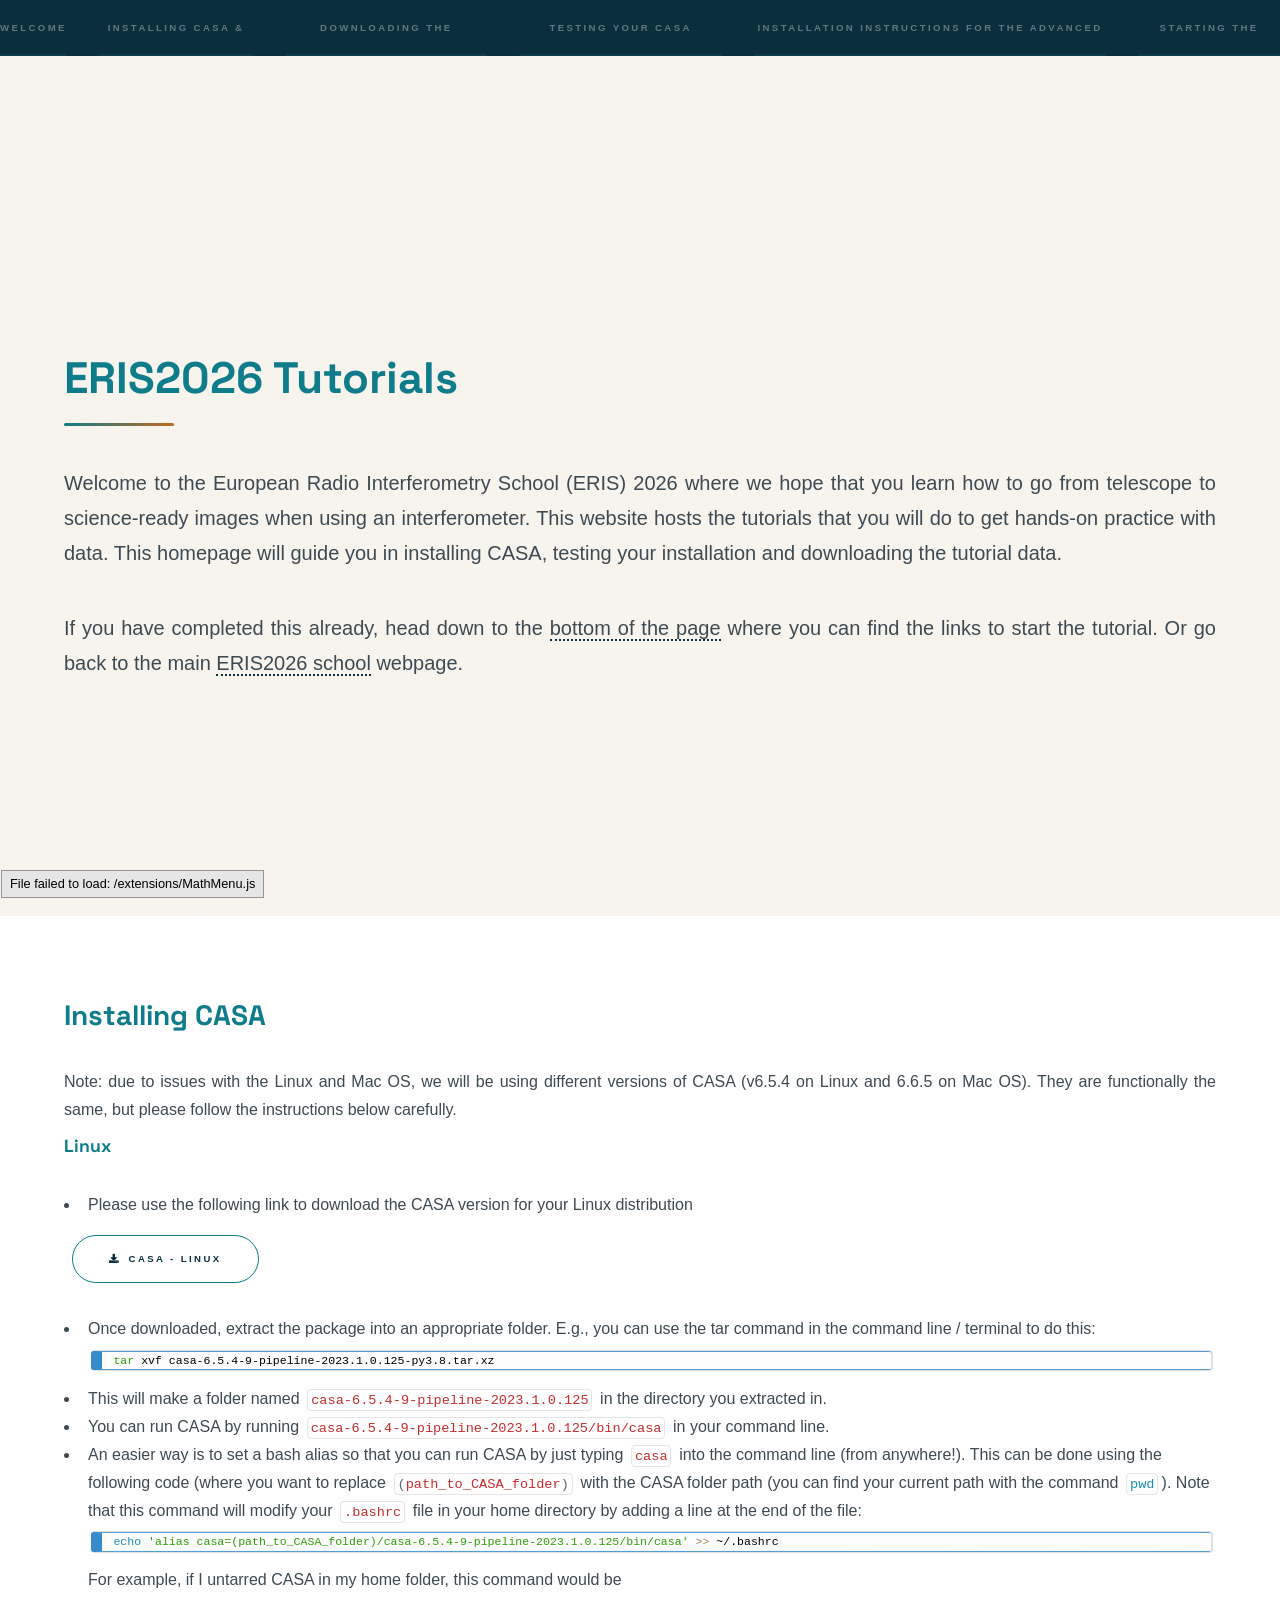
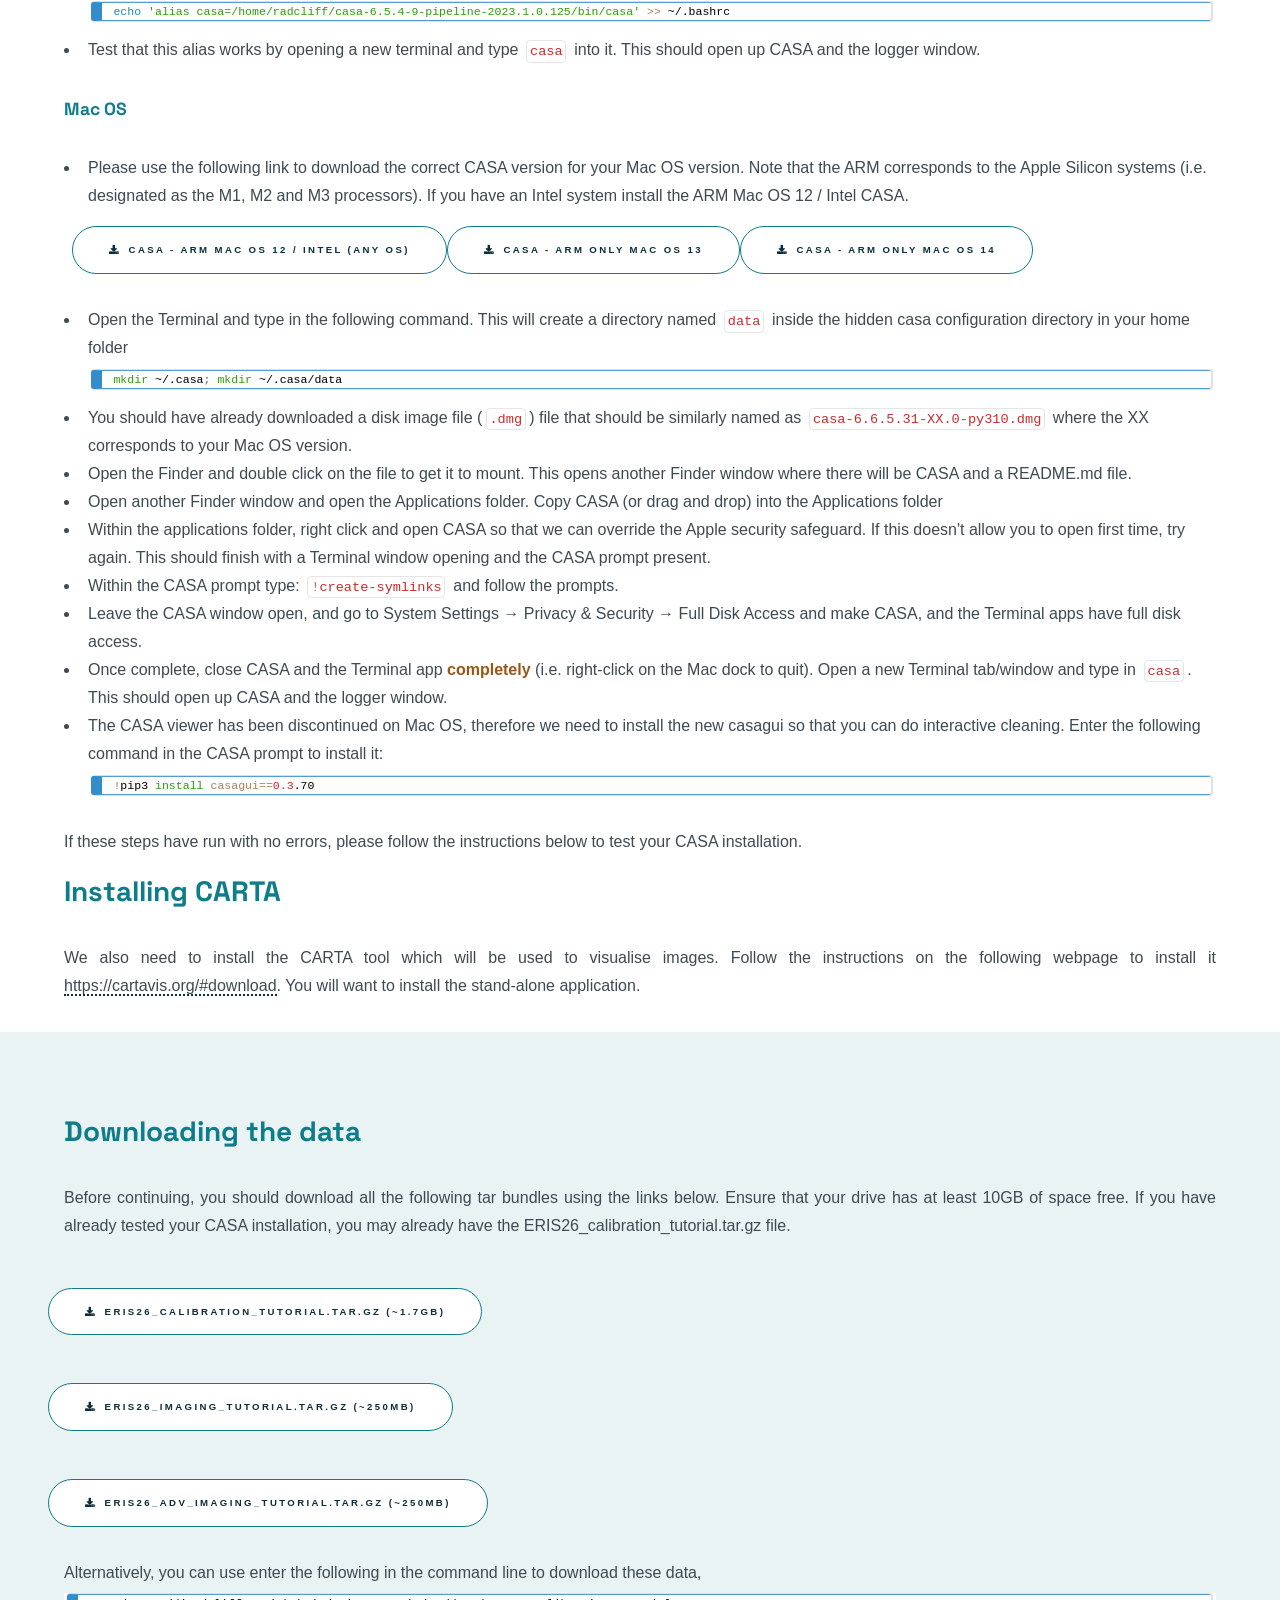
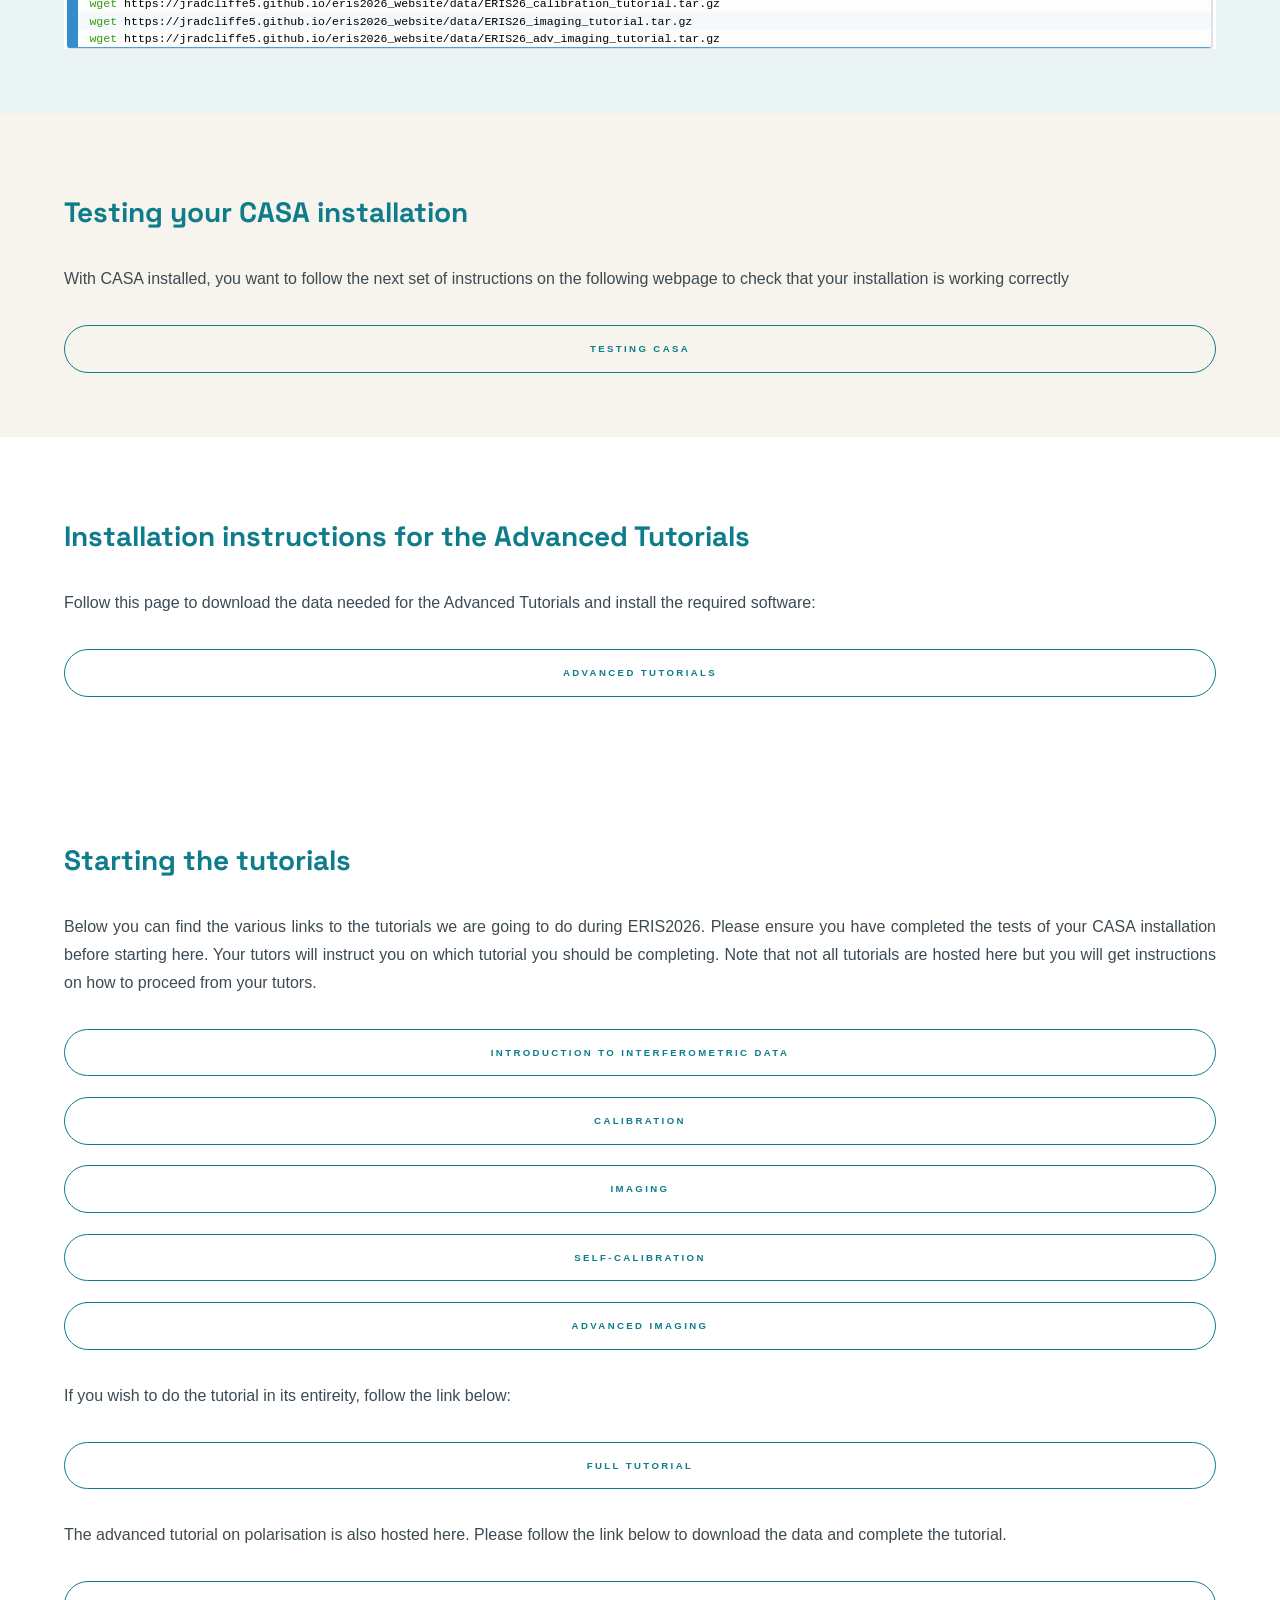
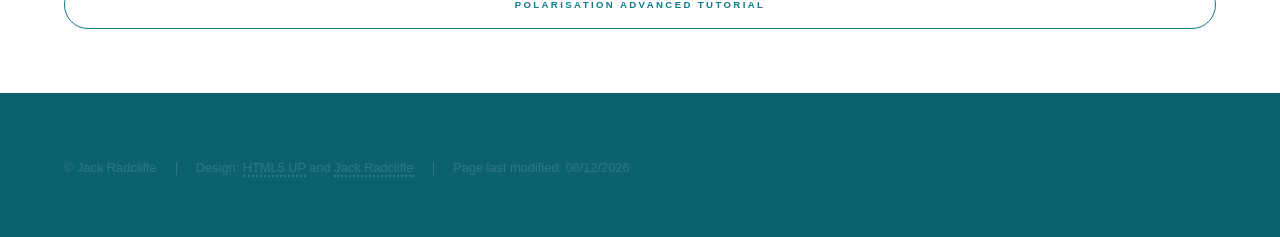
==== commit 29c70a17: "changed css styleset" ====
--- a/index.html
+++ b/index.html
@@ -6,7 +6,7 @@
 -->
 <html>
 	<head>
-		<title>ERIS 2024 Tutorials</title>
+		<title>ERIS 2026 Tutorials</title>
 		<meta charset="utf-8" />
 		<meta name="viewport" content="width=device-width, initial-scale=1, user-scalable=no" />
 		<link rel="stylesheet" href="assets/css/main.css" />
@@ -14,7 +14,8 @@
 		<noscript><link rel="stylesheet" href="assets/css/noscript.css" /></noscript>
 		<script type="text/javascript" async src="assets/MathJax/MathJax.js%3Fconfig=TeX-MML-AM_CHTML">
 		</script>
-		<link href='https://fonts.googleapis.com/css?family=Inconsolata' rel='stylesheet'>
+		<link href='https://fonts.googleapis.com/css?family=Inconsolata' rel='stylesheet'>
+		<link href='https://fonts.googleapis.com/css2?family=Space+Grotesk:wght@500;700&display=swap' rel='stylesheet'>
 		<script type="text/x-mathjax-config">MathJax.Hub.Config({tex2jax: {inlineMath: [['$','$'], ['\\(','\\)']]}});
 		</script>
 		<script type="text/javascript">
@@ -25,7 +26,7 @@
 }
 		</script>
 	</head>
-	<body class="is-preload">
+	<body class="is-preload home-light">
 
 		<!-- Sidebar -->
 			<section id="sidebar">
@@ -49,14 +50,14 @@
 				<!-- Intro -->
 				<section id="intro" class="wrapper style1 fullscreen fade-up">
 					<div class="inner">
-						<h1 class="home">ERIS2024 Tutorials</h1>
-						<p class="alt2">
-							Welcome to the European Radio Interferometry School (ERIS) 2024 where we hope that you learn how to go from telescope to science-ready images when using an interferometer. This website hosts the tutorials that you will do to get hands-on practice with data. This homepage will guide you in installing CASA, testing your installation and downloading the tutorial data.
+						<h1 class="home">ERIS2026 Tutorials</h1>
+						<p class="alt2">
+							Welcome to the European Radio Interferometry School (ERIS) 2026 where we hope that you learn how to go from telescope to science-ready images when using an interferometer. This website hosts the tutorials that you will do to get hands-on practice with data. This homepage will guide you in installing CASA, testing your installation and downloading the tutorial data.
 						</p>
 						<p class="alt2">
 							If you have completed this already, head down to the <a href="index.html#five">bottom of the page</a> where you can find the links to start the tutorial.
 
-							Or go back to the main <a href="https://www.granadacongresos.com/eris2024">ERIS2024 school</a> webpage.
+							Or go back to the main <a href="https://acme-eris-2026.sciencesconf.org/">ERIS2026 school</a> webpage.
 						</p>
 					</div>
 				</section>
@@ -116,15 +117,15 @@
 				<section id="two" class="wrapper style3 fade-up">
 					<div class="inner">
 						<h2 class="home">Downloading the data</h2>
-						<p class="alt2">Before continuing, you should download all the following tar bundles using the links below. Ensure that your drive has at least 10GB of space free. If you have already tested your CASA installation, you may already have the ERIS24_calibration_tutorial.tar.gz file.</p>
+						<p class="alt2">Before continuing, you should download all the following tar bundles using the links below. Ensure that your drive has at least 10GB of space free. If you have already tested your CASA installation, you may already have the ERIS26_calibration_tutorial.tar.gz file.</p>
 						<p></p>
-                        <ul class="actions"><li><a href="data/ERIS24_calibration_tutorial.tar.gz" target="_blank" class="button primary icon solid fa-download">ERIS24_calibration_tutorial.tar.gz (~1.7GB)</a></li></ul>
-                        <ul class="actions"><li><a href="data/ERIS24_imaging_tutorial.tar.gz" target="_blank" class="button primary icon solid fa-download">ERIS24_imaging_tutorial.tar.gz (~250MB)</a></li></ul>
-                        <ul class="actions"><li><a href="data/ERIS24_adv_imaging_tutorial.tar.gz" target="_blank" class="button primary icon solid fa-download">ERIS24_adv_imaging_tutorial.tar.gz (~250MB)</a></li></ul>
-						<p class="alt2">
-							Alternatively, you can use enter the following in the command line to download these data,<pre><code class="language-bash">wget https://eris2024.iaa.csic.es/data/ERIS24_calibration_tutorial.tar.gz
-wget https://eris2024.iaa.csic.es/data/ERIS24_imaging_tutorial.tar.gz
-wget https://eris2024.iaa.csic.es/data/ERIS24_adv_imaging_tutorial.tar.gz</code></pre>
+                        <ul class="actions"><li><a href="data/ERIS26_calibration_tutorial.tar.gz" target="_blank" class="button primary icon solid fa-download">ERIS26_calibration_tutorial.tar.gz (~1.7GB)</a></li></ul>
+                        <ul class="actions"><li><a href="data/ERIS26_imaging_tutorial.tar.gz" target="_blank" class="button primary icon solid fa-download">ERIS26_imaging_tutorial.tar.gz (~250MB)</a></li></ul>
+                        <ul class="actions"><li><a href="data/ERIS26_adv_imaging_tutorial.tar.gz" target="_blank" class="button primary icon solid fa-download">ERIS26_adv_imaging_tutorial.tar.gz (~250MB)</a></li></ul>
+						<p class="alt2">
+							Alternatively, you can use enter the following in the command line to download these data,<pre><code class="language-bash">wget https://jradcliffe5.github.io/eris2026_website/data/ERIS26_calibration_tutorial.tar.gz
+wget https://jradcliffe5.github.io/eris2026_website/data/ERIS26_imaging_tutorial.tar.gz
+wget https://jradcliffe5.github.io/eris2026_website/data/ERIS26_adv_imaging_tutorial.tar.gz</code></pre>
 						</p>
 					</div>
 					
@@ -159,7 +160,7 @@
 				<section id="five" class="wrapper style2 fade-up">
 					<div class="inner">
 						<h2 class="home">Starting the tutorials</h2>
-						<p class="alt2">Below you can find the various links to the tutorials we are going to do during ERIS2024. Please ensure you have completed the tests of your CASA installation before starting here. Your tutors will instruct you on which tutorial you should be completing. Note that not all tutorials are hosted here but you will get instructions on how to proceed from your tutors.</p>
+						<p class="alt2">Below you can find the various links to the tutorials we are going to do during ERIS2026. Please ensure you have completed the tests of your CASA installation before starting here. Your tutors will instruct you on which tutorial you should be completing. Note that not all tutorials are hosted here but you will get instructions on how to proceed from your tutors.</p>
 						<p></p>
 						<ul class="actions stacked">
 							<li><a href="intro_data.html" class="button2 fit">Introduction to interferometric data</a></li>
--- a/assets/css/main.css
+++ b/assets/css/main.css
@@ -156,14 +156,14 @@
 		-webkit-transition: color 0.2s ease, border-bottom-color 0.2s ease;
 		-ms-transition: color 0.2s ease, border-bottom-color 0.2s ease;
 		transition: color 0.2s ease, border-bottom-color 0.2s ease;
-		border-bottom: dotted 2px #312450;
+		border-bottom: dotted 2px #0b2e3c;
 		color: inherit;
 		text-decoration: none;
 	}
 
 		a:hover {
 			border-bottom-color: transparent;
-			color: #312450;
+			color: #0b2e3c;
 		}
 
 	strong, b {
@@ -192,7 +192,8 @@
 		
 
 	h1, h2, h3, h4, h5, h6 {
-		color: #5e42a6;
+		color: #0e7c8a;
+		font-family: "Space Grotesk", Arial, Helvetica, sans-serif;
 		font-weight: bold;
 		line-height: 1.5;
 		margin: 0.5em 0 0em 0;
@@ -223,10 +224,10 @@
 		}
 
 			h1.major:after {
-				background-image: -moz-linear-gradient(to right, #5e42a6, #b74e91);
-				background-image: -webkit-linear-gradient(to right, #5e42a6, #b74e91);
-				background-image: -ms-linear-gradient(to right, #5e42a6, #b74e91);
-				background-image: linear-gradient(to right, #5e42a6, #b74e91);
+				background-image: -moz-linear-gradient(to right, #0e7c8a, #c06b1f);
+				background-image: -webkit-linear-gradient(to right, #0e7c8a, #c06b1f);
+				background-image: -ms-linear-gradient(to right, #0e7c8a, #c06b1f);
+				background-image: linear-gradient(to right, #0e7c8a, #c06b1f);
 				-moz-transition: max-width 0.2s ease;
 				-webkit-transition: max-width 0.2s ease;
 				-ms-transition: max-width 0.2s ease;
@@ -342,7 +343,7 @@
 
 	hr {
 		border: 0;
-		border-bottom: solid 1px #5e42a6;
+		border-bottom: solid 1px #0e7c8a;
 		margin: 2em 0;
 	}
 
@@ -1868,9 +1869,9 @@
 		transition: border-color 0.2s ease;
 		background-color: transparent;
 		border: solid 1px !important;
-		border-color: #5e42a6 !important;
+		border-color: #0e7c8a !important;
 		border-radius: 3em;
-		color: #5e42a6 !important;
+		color: #0e7c8a !important;
 		cursor: pointer;
 		display: inline-block;
 		font-size: 0.6em;
@@ -1901,7 +1902,7 @@
 			-webkit-transition: opacity 0.2s ease, -webkit-transform 0.2s ease;
 			-ms-transition: opacity 0.2s ease, -ms-transform 0.2s ease;
 			transition: opacity 0.2s ease, transform 0.2s ease;
-			background: #5e42a6;
+			background: #0e7c8a;
 			border-radius: 3em;
 			content: '';
 			height: 100%;
@@ -1950,7 +1951,7 @@
 		button.primary,
 		.button.primary {
 			background-color: #ffffff;
-			color: #312450 !important;
+			color: #0b2e3c !important;
 		}
 
 			input[type="submit"].primary:after,
@@ -1980,7 +1981,7 @@
 		input[type="button"]:hover,
 		button:hover,
 		.button:hover {
-			border-color: #312450 !important;
+			border-color: #0b2e3c !important;
 		}
 
 			input[type="submit"]:hover:after,
@@ -2000,7 +2001,7 @@
 			input[type="button"]:hover:active,
 			button:hover:active,
 			.button:hover:active {
-				border-color: #312450 !important;
+				border-color: #0b2e3c !important;
 			}
 
 				input[type="submit"]:hover:active:after,
@@ -2107,7 +2108,7 @@
 		button2.primary,
 		.button2.primary {
 			background-color: #ffffff;
-			color: #312450 !important;
+			color: #0b2e3c !important;
 		}
 
 			input[type="submit"].primary:after,
@@ -2600,7 +2601,7 @@
 
 		select option {
 			color: #ffffff;
-			background: #312450;
+			background: #0b2e3c;
 		}
 
 		select:focus::-ms-value {
@@ -2688,7 +2689,7 @@
 		input[type="radio"]:checked + label:before {
 			background: #ffffff;
 			border-color: #ffffff;
-			color: #b74e91;
+			color: #c06b1f;
 			content: '\f00c';
 		}
 
@@ -2769,7 +2770,7 @@
 			display: block;
 			background: #ffffff;
 			border-radius: 100%;
-			color: #312450;
+			color: #0b2e3c;
 			text-align: center;
 			line-height: 2.5em;
 			margin: 0 0 1.3em 0;
@@ -2780,27 +2781,27 @@
 			}
 
 				.wrapper.style1 .icon.major:before {
-					color: #5e42a6;
+					color: #0e7c8a;
 				}
 
 				.wrapper.style1-alt .icon.major:before {
-					color: #493382;
+					color: #0b6170;
 				}
 
 				.wrapper.style2 .icon.major:before {
-					color: #5052b5;
+					color: #2a6f97;
 				}
 
 				.wrapper.style2-alt .icon.major:before {
-					color: #3e4094;
+					color: #1f5a7d;
 				}
 
 				.wrapper.style3 .icon.major:before {
-					color: #b74e91;
+					color: #c06b1f;
 				}
 
 				.wrapper.style3-alt .icon.major:before {
-					color: #953d75;
+					color: #9c5514;
 				}
 
 /* Image */
@@ -3284,7 +3285,7 @@
 				-webkit-transition: opacity 1s ease;
 				-ms-transition: opacity 1s ease;
 				transition: opacity 1s ease;
-				background: rgba(49, 36, 80, 0.9);
+				background: rgba(11, 46, 60, 0.9);
 				content: '';
 				display: block;
 				height: 100%;
@@ -3406,7 +3407,7 @@
 	}
 
 		table tbody tr {
-			border: solid 1px #5e42a6;
+			border: solid 1px #0e7c8a;
 			border-left: 0;
 			border-right: 0;
 		}
@@ -3420,7 +3421,7 @@
 		}
 
 		table th {
-			color: #5e42a6;
+			color: #0e7c8a;
 			font-size: 1em;
 			font-weight: bold;
 			padding: 0 0.75em 0.75em 0.75em;
@@ -3428,11 +3429,11 @@
 		}
 
 		table thead {
-			border-bottom: solid 2px #5e42a6;
+			border-bottom: solid 2px #0e7c8a;
 		}
 
 		table tfoot {
-			border-top: solid 2px #5e42a6;
+			border-top: solid 2px #0e7c8a;
 		}
 
 		table.alt {
@@ -3440,7 +3441,7 @@
 		}
 
 			table.alt tbody tr td {
-				border: solid 1px #5e42a6;
+				border: solid 1px #0e7c8a;
 				border-left-width: 0;
 				border-top-width: 0;
 			}
@@ -3498,31 +3499,31 @@
 			}
 
 		.wrapper.alt {
-			background-color: #261c3e;
+			background-color: #08222e;
 		}
 
 		.wrapper.style1 {
-			background-color: #5e42a6;
+			background-color: #0e7c8a;
 		}
 
 		.wrapper.style1-alt {
-			background-color: #493382;
+			background-color: #0b6170;
 		}
 
 		.wrapper.style2 {
-			background-color: #5052b5;
+			background-color: #2a6f97;
 		}
 
 		.wrapper.style2-alt {
-			background-color: #3e4094;
+			background-color: #1f5a7d;
 		}
 
 		.wrapper.style3 {
-			background-color: #b74e91;
+			background-color: #c06b1f;
 		}
 
 		.wrapper.style3-alt {
-			background-color: #953d75;
+			background-color: #9c5514;
 		}
 
 		.wrapper.fullscreen {
@@ -3632,7 +3633,7 @@
 		display: -webkit-flex;
 		display: -ms-flex;
 		display: flex;
-		background-color: #5e42a6;
+		background-color: #0e7c8a;
 		cursor: default;
 		padding: 1.75em 2em;
 	}
@@ -3786,7 +3787,7 @@
 
 	#sidebar {
 		padding: 2.5em 2.5em 0.5em 2.5em ;
-		background: #312450;
+		background: #0b2e3c;
 		cursor: default;
 		height: 100vh;
 		left: 0;
@@ -4023,14 +4024,14 @@
 			}
 
 			#sidebar nav a:before {
-				background: #3c2c62;
+				background: #0e3d4e;
 			}
 
 			#sidebar nav a:after {
-				background-image: -moz-linear-gradient(to right, #5e42a6, #b74e91);
-				background-image: -webkit-linear-gradient(to right, #5e42a6, #b74e91);
-				background-image: -ms-linear-gradient(to right, #5e42a6, #b74e91);
-				background-image: linear-gradient(to right, #5e42a6, #b74e91);
+				background-image: -moz-linear-gradient(to right, #0e7c8a, #c06b1f);
+				background-image: -webkit-linear-gradient(to right, #0e7c8a, #c06b1f);
+				background-image: -ms-linear-gradient(to right, #0e7c8a, #c06b1f);
+				background-image: linear-gradient(to right, #0e7c8a, #c06b1f);
 				-moz-transition: max-width 0.2s ease;
 				-webkit-transition: max-width 0.2s ease;
 				-ms-transition: max-width 0.2s ease;
@@ -4119,7 +4120,7 @@
 
 						#sidebar nav a:after {
 							background-image: none;
-							background-color: #b74e91;
+							background-color: #c06b1f;
 						}
 
 		}
@@ -4168,4 +4169,57 @@
 				background-attachment: scroll;
 			}
 
-		}+		}
+/* ERIS 2026: light homepage theme (applied via body.home-light on index.html) */
+
+	body.home-light .wrapper.style1 {
+		background-color: #f7f4ee;
+	}
+
+	body.home-light .wrapper.style2 {
+		background-color: #ffffff;
+	}
+
+	body.home-light .wrapper.style3 {
+		background-color: #e9f3f4;
+	}
+
+	body.home-light .wrapper p.alt2,
+	body.home-light .wrapper ul.alt2 {
+		color: #3d4a52;
+	}
+
+	body.home-light h1.home,
+	body.home-light h2.home,
+	body.home-light h3.home {
+		color: #0e7c8a;
+	}
+
+	body.home-light h1.home {
+		padding-bottom: 0.35em;
+		position: relative;
+	}
+
+		body.home-light h1.home:after {
+			background-image: linear-gradient(to right, #0e7c8a, #c06b1f);
+			border-radius: 0.2em;
+			bottom: 0;
+			content: '';
+			height: 0.08em;
+			left: 0;
+			position: absolute;
+			width: 2.5em;
+		}
+
+	body.home-light b.alt {
+		color: #9c5514;
+	}
+
+	body.home-light .button2 {
+		border-color: #0e7c8a !important;
+		color: #0e7c8a !important;
+	}
+
+		body.home-light .button2:after {
+			background: #0e7c8a;
+		}
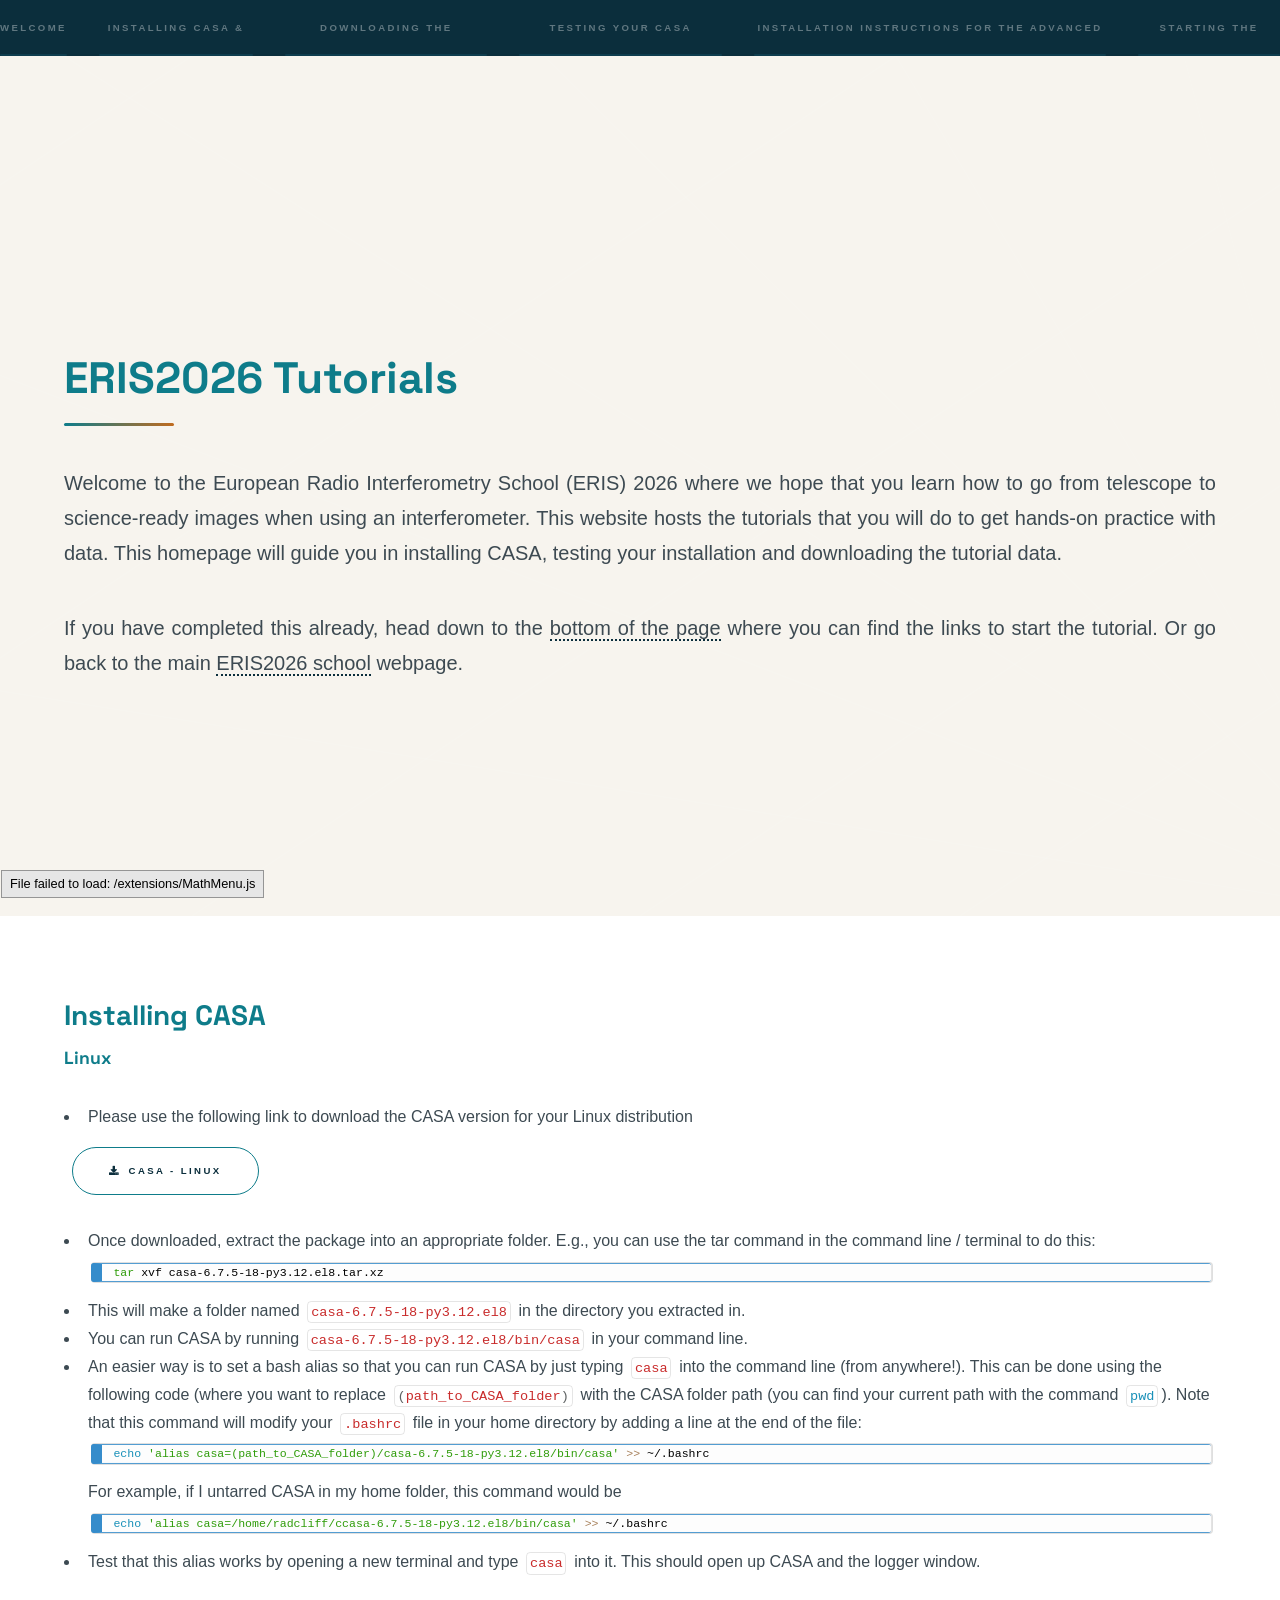
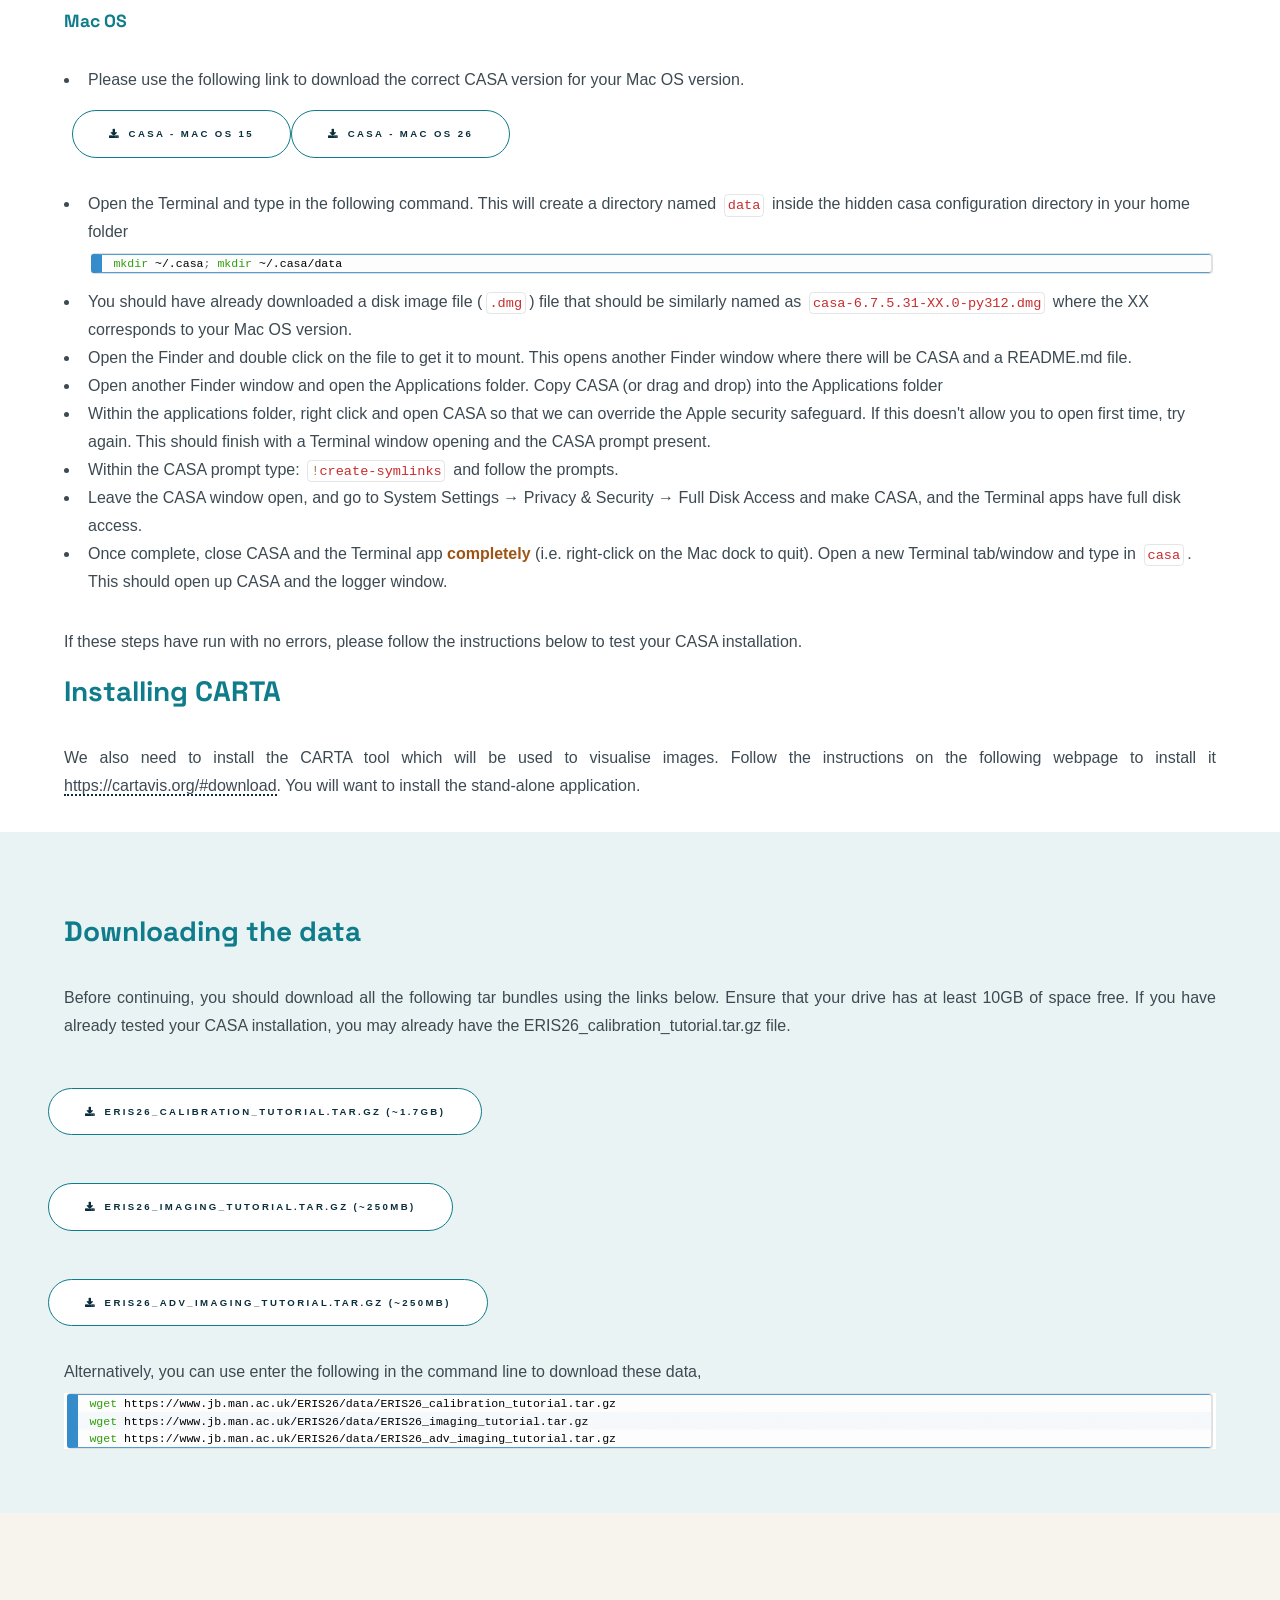
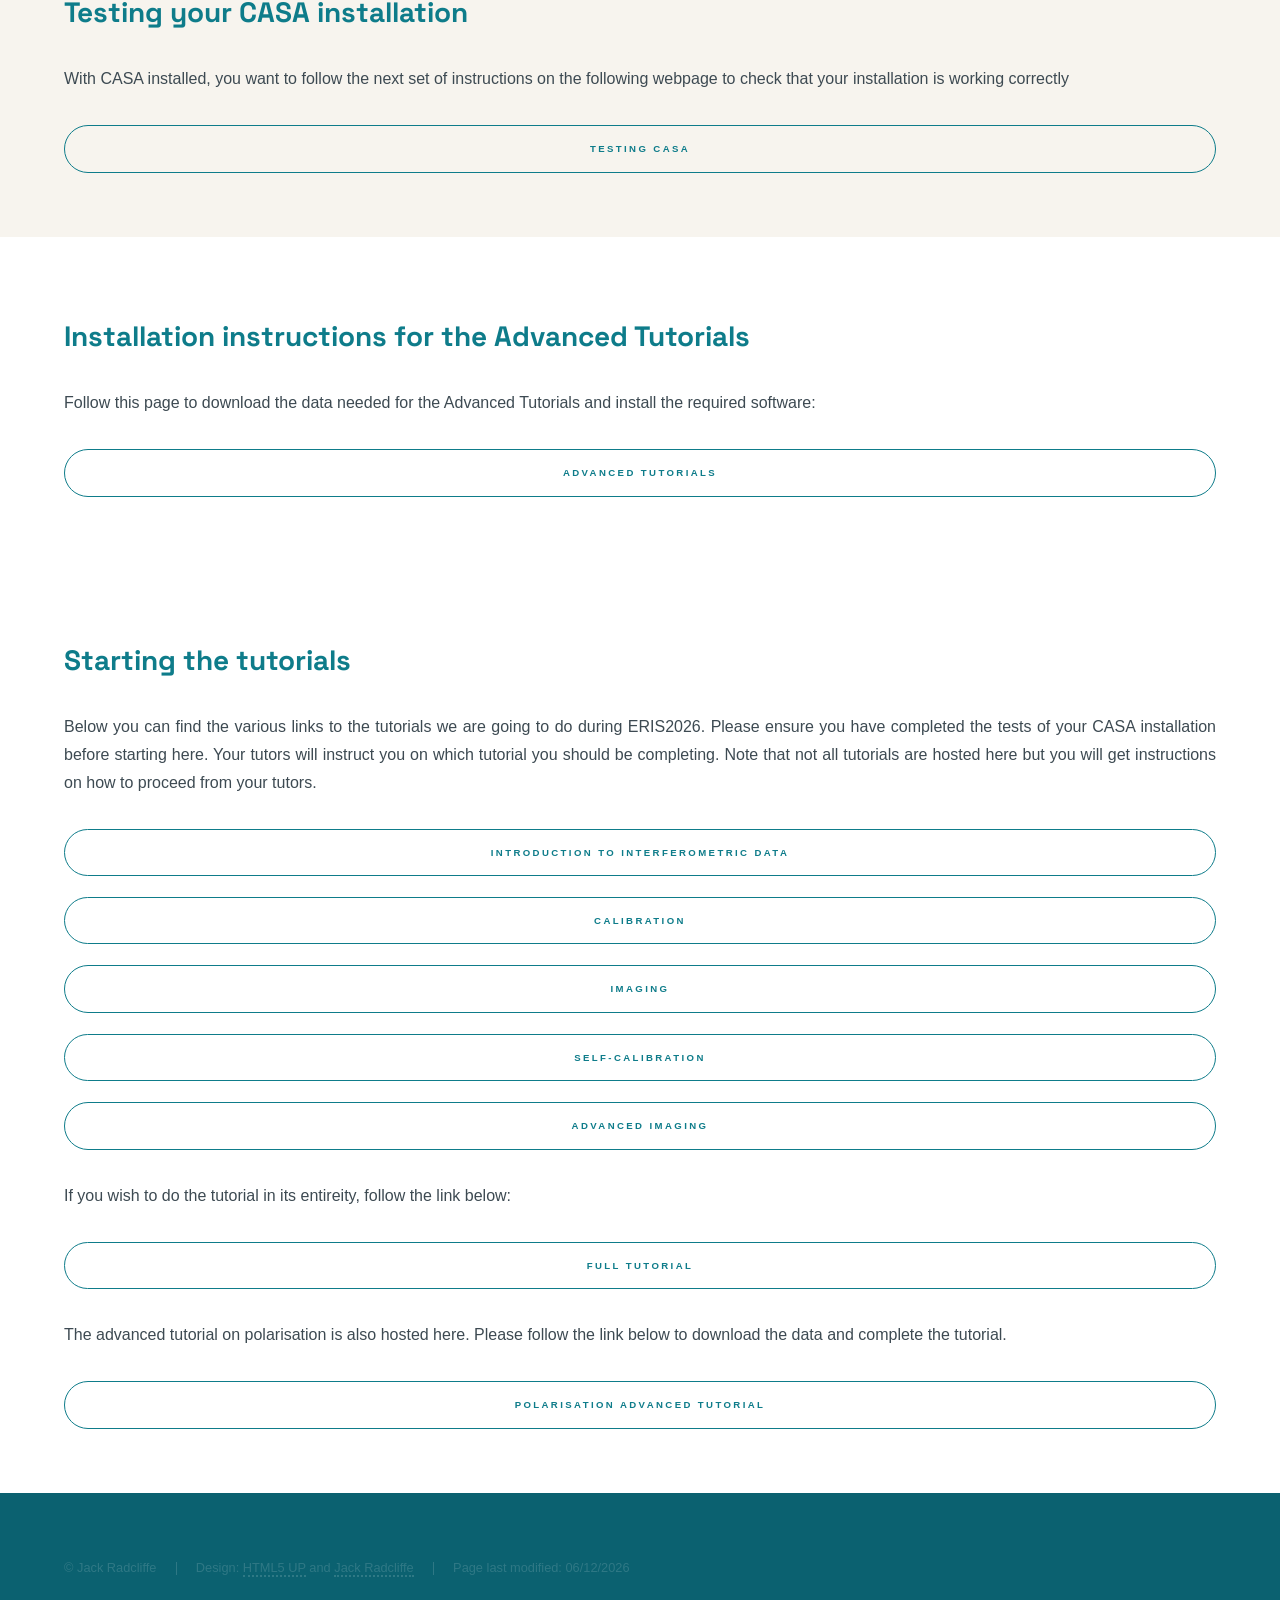
==== commit a881afdc: "new data" ====
--- a/index.html
+++ b/index.html
@@ -14,7 +14,7 @@
 		<noscript><link rel="stylesheet" href="assets/css/noscript.css" /></noscript>
 		<script type="text/javascript" async src="assets/MathJax/MathJax.js%3Fconfig=TeX-MML-AM_CHTML">
 		</script>
-		<link href='https://fonts.googleapis.com/css?family=Inconsolata' rel='stylesheet'>
+		<link href='https://fonts.googleapis.com/css?family=Inconsolata' rel='stylesheet'>
 		<link href='https://fonts.googleapis.com/css2?family=Space+Grotesk:wght@500;700&display=swap' rel='stylesheet'>
 		<script type="text/x-mathjax-config">MathJax.Hub.Config({tex2jax: {inlineMath: [['$','$'], ['\\(','\\)']]}});
 		</script>
@@ -65,45 +65,39 @@
 				<section id="one" class="wrapper style2 fade-up">
 					<div class="inner">
 						<h2 class="home">Installing CASA</h2>
-						<p class="alt2">Note: due to issues with the Linux and Mac OS, we will be using different versions of CASA (v6.5.4 on Linux and 6.6.5 on Mac OS). They are functionally the same, but please follow the instructions below carefully.</p>
 						<h3 class="home">Linux</h3>
 							<p class="alt2">
 								<ul class="alt2">
-									<li>Please use the following link to download the CASA version  for your Linux distribution <ul class="actions">
-										<li><a href="https://casa.nrao.edu/download/distro/casa-pipeline/release/linux/casa-6.5.4-9-pipeline-2023.1.0.125-py3.8.tar.xz" target="_blank" class="button primary icon solid fa-download">CASA - Linux</a></li>
+									<li>Please use the following link to download the CASA version for your Linux distribution <ul class="actions">
+										<li><a href="https://casa.nrao.edu/download/distro/casa/release/rhel/casa-6.7.5-18-py3.12.el8.tar.xz" target="_blank" class="button primary icon solid fa-download">CASA - Linux</a></li>
 									</ul>
 									<li>Once downloaded, extract the package into an appropriate folder. E.g., you can use the tar command in the command line / terminal to do this:
-									<pre><code class="language-bash">tar xvf casa-6.5.4-9-pipeline-2023.1.0.125-py3.8.tar.xz</code></pre></li>
-									<li>This will make a folder named <code class="language-bash">casa-6.5.4-9-pipeline-2023.1.0.125</code> in the directory you extracted in.</li>
-									<li>You can run CASA by running <code class="language-bash">casa-6.5.4-9-pipeline-2023.1.0.125/bin/casa</code> in your command line.</li>
+									<pre><code class="language-bash">tar xvf casa-6.7.5-18-py3.12.el8.tar.xz</code></pre></li>
+									<li>This will make a folder named <code class="language-bash">casa-6.7.5-18-py3.12.el8</code> in the directory you extracted in.</li>
+									<li>You can run CASA by running <code class="language-bash">casa-6.7.5-18-py3.12.el8/bin/casa</code> in your command line.</li>
 									<li>An easier way is to set a bash alias so that you can run CASA by just typing <code class="language-bash">casa</code> into the command line (from anywhere!). This can be done using the following code (where you want to replace <code class="language-bash">(path_to_CASA_folder)</code> with the CASA folder path (you can find your current path with the command <code class="language-bash">pwd</code>). Note that this command will modify your <code class="language-bash">.bashrc</code> file in your home directory by adding a line at the end of the file:
-										<pre><code class="language-bash">echo 'alias casa=(path_to_CASA_folder)/casa-6.5.4-9-pipeline-2023.1.0.125/bin/casa' >> ~/.bashrc </code></pre>
+										<pre><code class="language-bash">echo 'alias casa=(path_to_CASA_folder)/casa-6.7.5-18-py3.12.el8/bin/casa' >> ~/.bashrc </code></pre>
 									For example, if I untarred CASA in my home folder, this command would be
-									<pre><code class="language-bash">echo 'alias casa=/home/radcliff/casa-6.5.4-9-pipeline-2023.1.0.125/bin/casa' >> ~/.bashrc </code></pre></li>
+									<pre><code class="language-bash">echo 'alias casa=/home/radcliff/ccasa-6.7.5-18-py3.12.el8/bin/casa' >> ~/.bashrc </code></pre></li>
 									<li>Test that this alias works by opening a new terminal and type <code class="language-bash">casa</code> into it. This should open up CASA and the logger window.</li>
 								</ul>
 							</p>
 						<h3 class="home">Mac OS</h3>
 							<p class="alt2">
 								<ul class="alt2">
-									<li>Please use the following link to download the correct CASA version for your Mac OS version. Note that the ARM corresponds to the Apple Silicon systems (i.e. designated as the M1, M2 and M3 processors). If you have an Intel system install the ARM Mac OS 12 / Intel CASA.
+									<li>Please use the following link to download the correct CASA version for your Mac OS version.
 										<ul class="actions">
-										<li><a href="https://casa.nrao.edu/download/distro/casa/release/osx12/casa-6.6.5.31-12.0-py310.dmg" target="_blank" class="button primary icon solid fa-download">CASA - ARM Mac OS 12 / Intel (any OS)</a></li>
-										<li><a href="https://casa.nrao.edu/download/distro/casa/release/osx13/casa-6.6.5.31-13.0-py310.dmg" target="_blank" class="button primary icon solid fa-download">CASA - ARM only Mac OS 13</a></li>
-										<li><a href="https://casa.nrao.edu/download/distro/casa/release/osx14/casa-6.6.5.31-14.0-py310.dmg" target="_blank" class="button primary icon solid fa-download">CASA - ARM only Mac OS 14</a></li>
+										<li><a href="https://casa.nrao.edu/download/distro/casa/release/macos15/casa-6.7.5.18-15.0-arm64-py312.dmg" target="_blank" class="button primary icon solid fa-download">CASA - Mac OS 15</a></li>
+										<li><a href="https://casa.nrao.edu/download/distro/casa/release/macos26/casa-6.7.5.18-26.0-arm64-py312.dmg" target="_blank" class="button primary icon solid fa-download">CASA - Mac OS 26</a></li>
 									</ul>
 									<li>Open the Terminal and type in the following command. This will create a directory named <code class="language-bash">data</code> inside the hidden casa configuration directory in your home folder <pre><code class="language-bash">mkdir ~/.casa; mkdir ~/.casa/data</code></pre></li>
-									<li>You should have already downloaded a disk image file (<code class="language-bash">.dmg</code>) file that should be similarly named as <code class="language-bash">casa-6.6.5.31-XX.0-py310.dmg</code> where the XX corresponds to your Mac OS version.</li>
+									<li>You should have already downloaded a disk image file (<code class="language-bash">.dmg</code>) file that should be similarly named as <code class="language-bash">casa-6.7.5.31-XX.0-py312.dmg</code> where the XX corresponds to your Mac OS version.</li>
 									<li>Open the Finder and double click on the file to get it to mount. This opens another Finder window where there will be CASA and a README.md file.</li>
 									<li>Open another Finder window and open the Applications folder. Copy CASA (or drag and drop) into the Applications folder</li>
 									<li>Within the applications folder, right click and open CASA so that we can override the Apple security safeguard. If this doesn't allow you to open first time, try again. This should finish with a Terminal window opening and the CASA prompt present.</li>
 									<li>Within the CASA prompt type: <code class="language-bash">!create-symlinks</code> and follow the prompts.</li>
 									<li>Leave the CASA window open, and go to System Settings &rarr; Privacy & Security &rarr; Full Disk Access and make CASA, and the Terminal apps have full disk access.</li>
 									<li>Once complete, close CASA and the Terminal app <b class="alt">completely</b> (i.e. right-click on the Mac dock to quit). Open a new Terminal tab/window and type in <code class="language-bash">casa</code>. This should open up CASA and the logger window.</li>
-									<li>The CASA viewer has been discontinued on Mac OS, therefore we need to install the new casagui so that you can do interactive cleaning. Enter the following command in the CASA prompt to install it:
-										<pre><code class="language-bash">!pip3 install casagui==0.3.70</code></code></pre>
-									</li>
-									
 								</ul>
 							</p>
 							<p class="alt2">
@@ -119,13 +113,13 @@
 						<h2 class="home">Downloading the data</h2>
 						<p class="alt2">Before continuing, you should download all the following tar bundles using the links below. Ensure that your drive has at least 10GB of space free. If you have already tested your CASA installation, you may already have the ERIS26_calibration_tutorial.tar.gz file.</p>
 						<p></p>
-                        <ul class="actions"><li><a href="data/ERIS26_calibration_tutorial.tar.gz" target="_blank" class="button primary icon solid fa-download">ERIS26_calibration_tutorial.tar.gz (~1.7GB)</a></li></ul>
-                        <ul class="actions"><li><a href="data/ERIS26_imaging_tutorial.tar.gz" target="_blank" class="button primary icon solid fa-download">ERIS26_imaging_tutorial.tar.gz (~250MB)</a></li></ul>
-                        <ul class="actions"><li><a href="data/ERIS26_adv_imaging_tutorial.tar.gz" target="_blank" class="button primary icon solid fa-download">ERIS26_adv_imaging_tutorial.tar.gz (~250MB)</a></li></ul>
-						<p class="alt2">
-							Alternatively, you can use enter the following in the command line to download these data,<pre><code class="language-bash">wget https://jradcliffe5.github.io/eris2026_website/data/ERIS26_calibration_tutorial.tar.gz
-wget https://jradcliffe5.github.io/eris2026_website/data/ERIS26_imaging_tutorial.tar.gz
-wget https://jradcliffe5.github.io/eris2026_website/data/ERIS26_adv_imaging_tutorial.tar.gz</code></pre>
+                        <ul class="actions"><li><a href="https://www.jb.man.ac.uk/ERIS26/data/ERIS26_calibration_tutorial.tar.gz" target="_blank" class="button primary icon solid fa-download">ERIS26_calibration_tutorial.tar.gz (~1.7GB)</a></li></ul>
+                        <ul class="actions"><li><a href="https://www.jb.man.ac.uk/ERIS26/data/ERIS26_imaging_tutorial.tar.gz" target="_blank" class="button primary icon solid fa-download">ERIS26_imaging_tutorial.tar.gz (~250MB)</a></li></ul>
+                        <ul class="actions"><li><a href="https://www.jb.man.ac.uk/ERIS26/data/ERIS26_adv_imaging_tutorial.tar.gz" target="_blank" class="button primary icon solid fa-download">ERIS26_adv_imaging_tutorial.tar.gz (~250MB)</a></li></ul>
+						<p class="alt2">
+							Alternatively, you can use enter the following in the command line to download these data,<pre><code class="language-bash">wget https://www.jb.man.ac.uk/ERIS26/data/ERIS26_calibration_tutorial.tar.gz
+wget https://www.jb.man.ac.uk/ERIS26/data/ERIS26_imaging_tutorial.tar.gz
+wget https://www.jb.man.ac.uk/ERIS26/data/ERIS26_adv_imaging_tutorial.tar.gz</code></pre>
 						</p>
 					</div>
 					
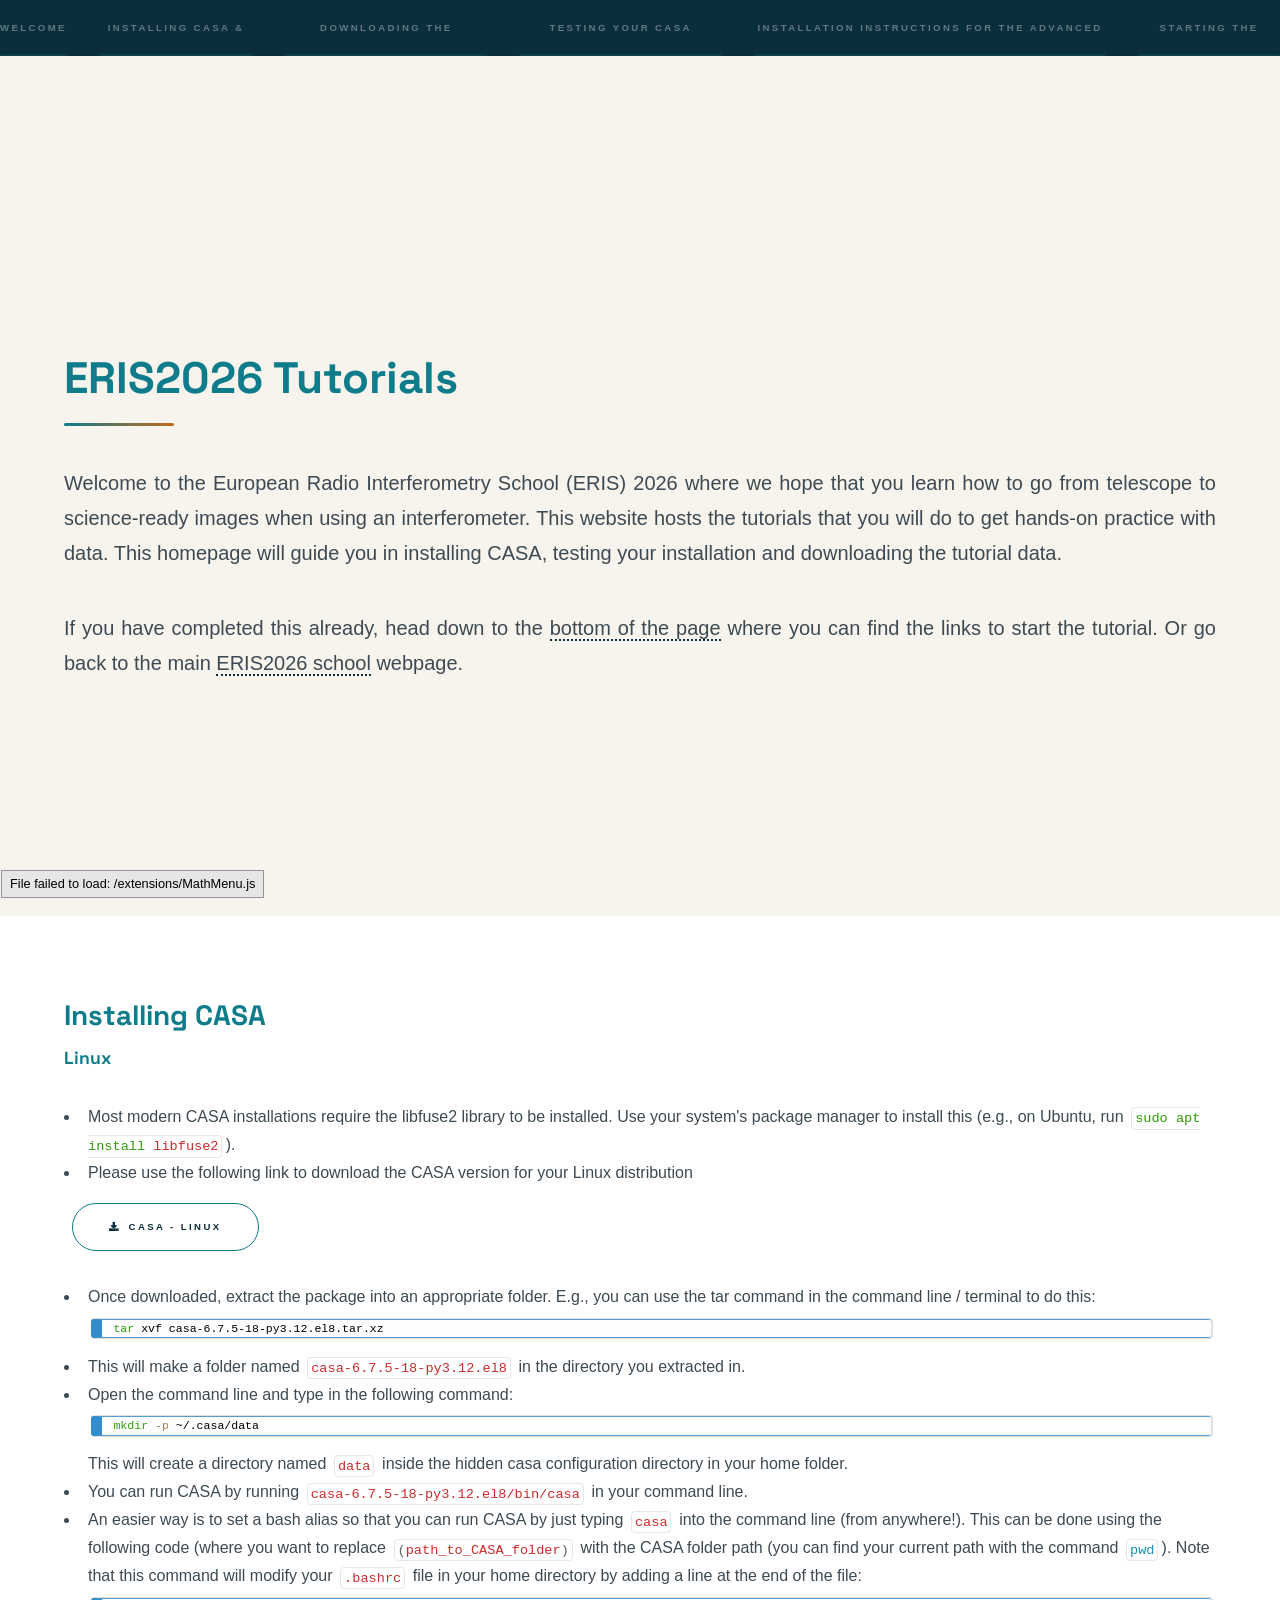
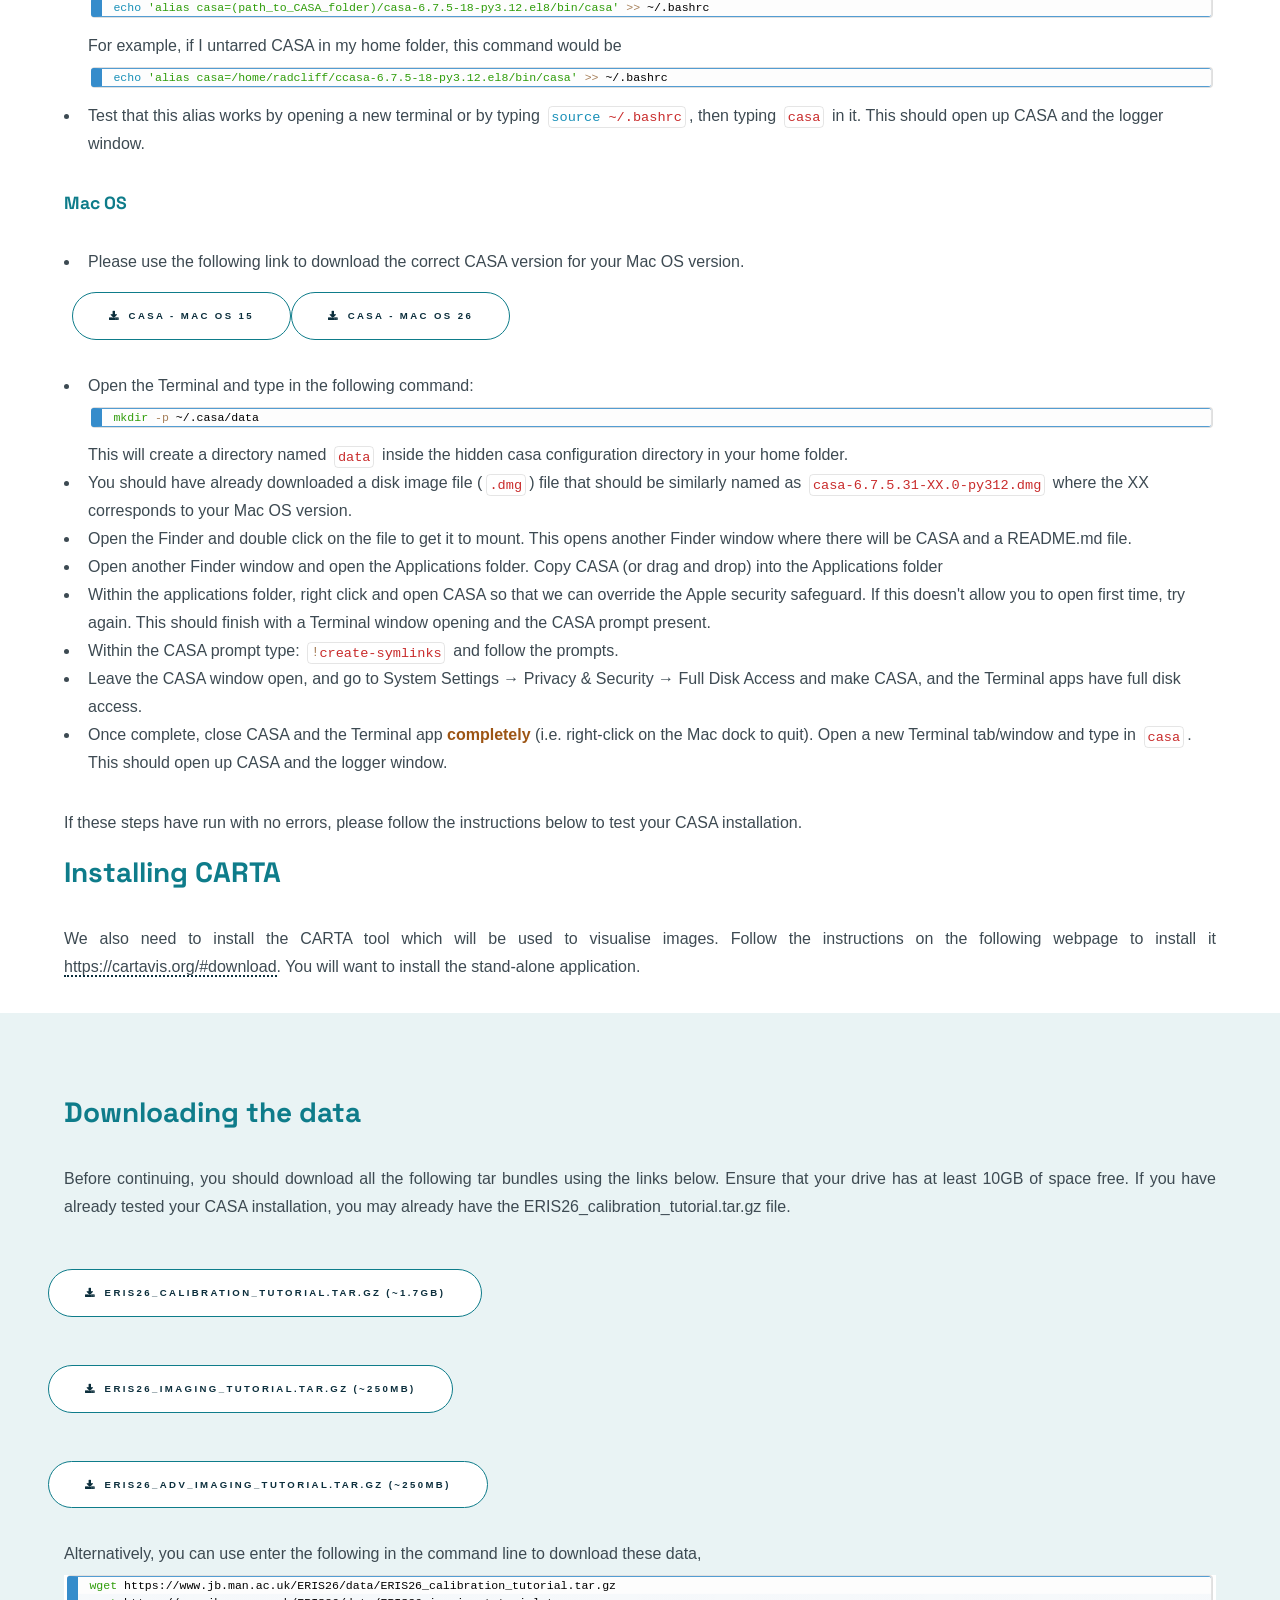
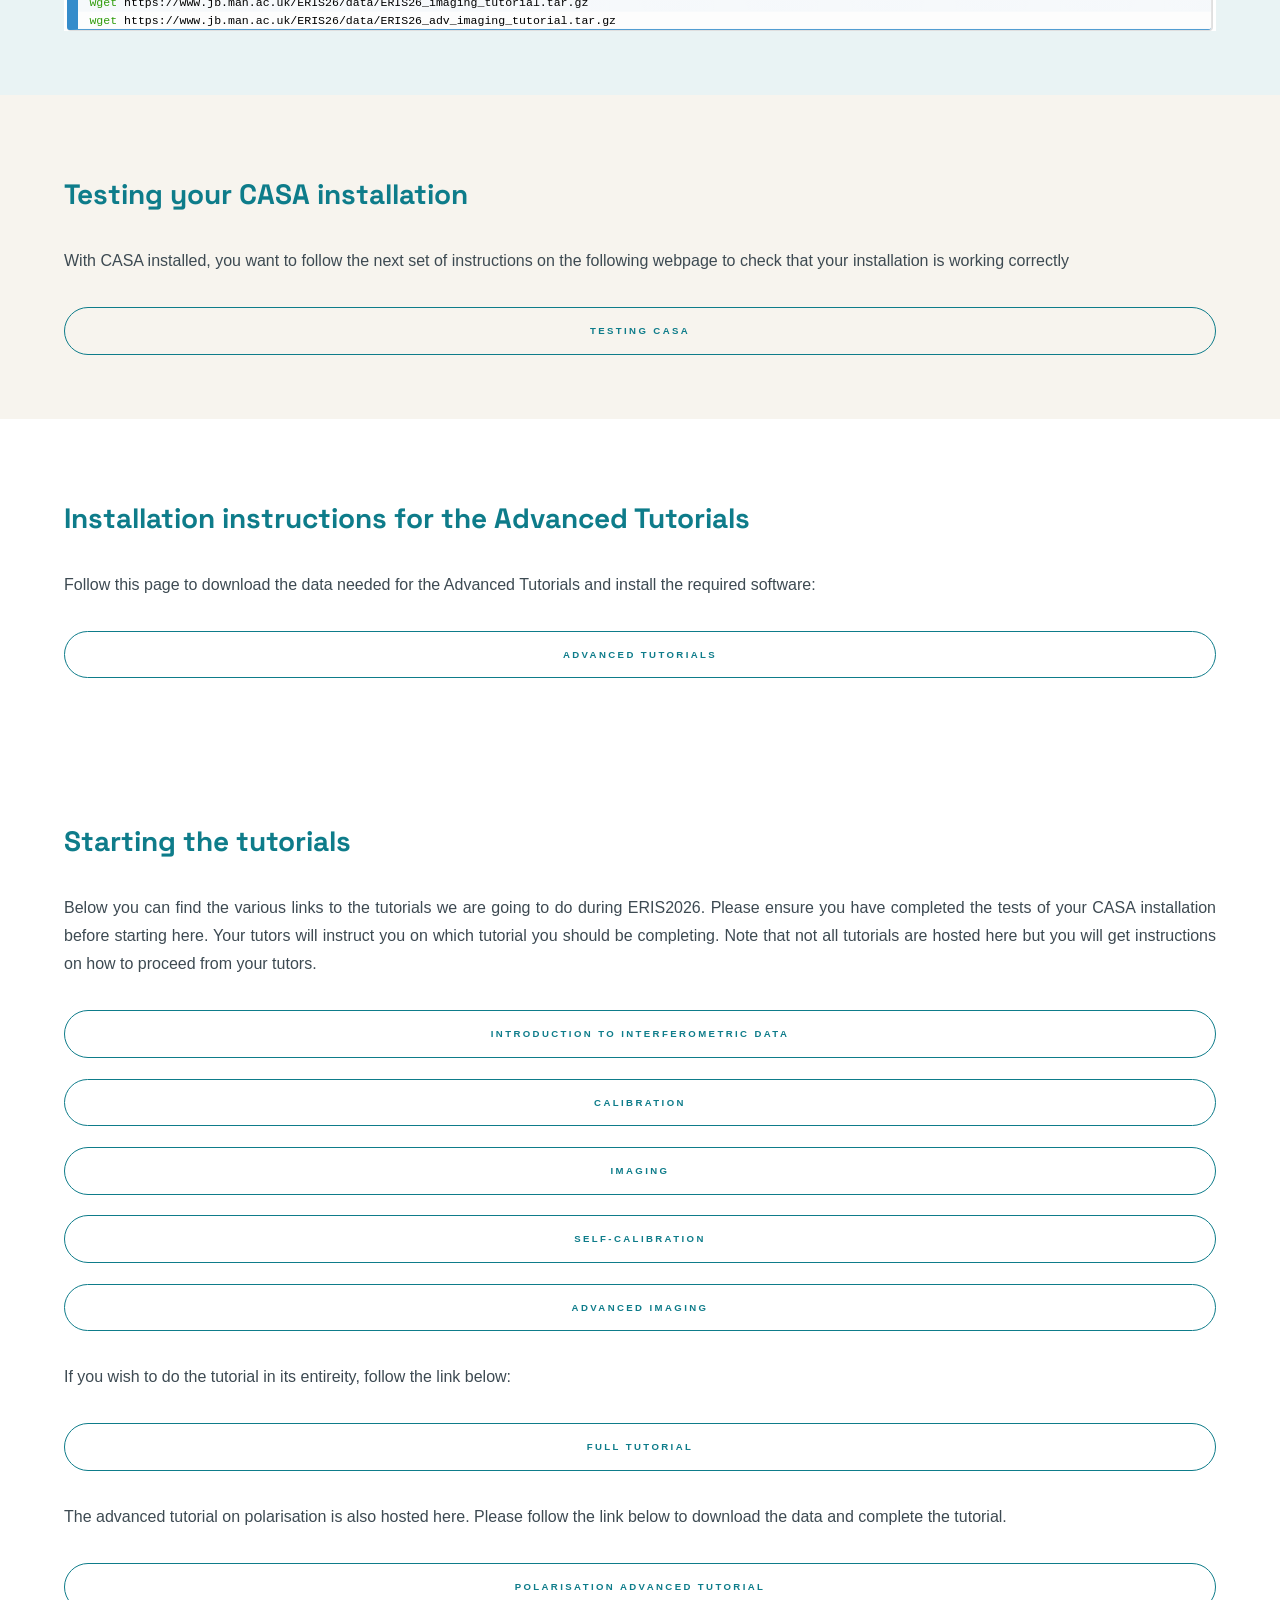
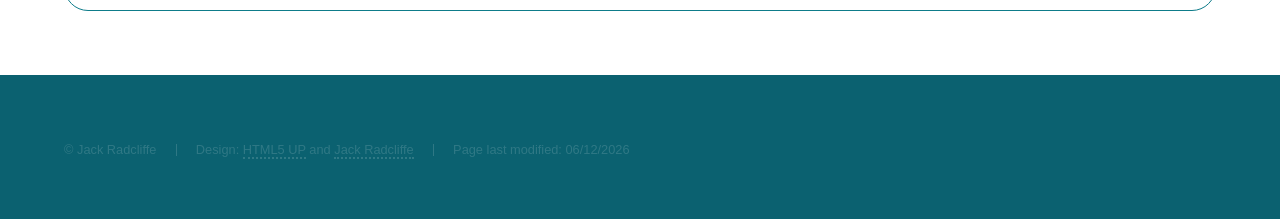
==== commit 1f4dbf75: "updated installation instructions" ====
--- a/index.html
+++ b/index.html
@@ -68,18 +68,21 @@
 						<h3 class="home">Linux</h3>
 							<p class="alt2">
 								<ul class="alt2">
+									<li>Most modern CASA installations require the libfuse2 library to be installed. Use your system's package manager to install this (e.g., on Ubuntu, run <code class="language-bash">sudo apt install libfuse2</code>).</li>
 									<li>Please use the following link to download the CASA version for your Linux distribution <ul class="actions">
 										<li><a href="https://casa.nrao.edu/download/distro/casa/release/rhel/casa-6.7.5-18-py3.12.el8.tar.xz" target="_blank" class="button primary icon solid fa-download">CASA - Linux</a></li>
 									</ul>
 									<li>Once downloaded, extract the package into an appropriate folder. E.g., you can use the tar command in the command line / terminal to do this:
 									<pre><code class="language-bash">tar xvf casa-6.7.5-18-py3.12.el8.tar.xz</code></pre></li>
 									<li>This will make a folder named <code class="language-bash">casa-6.7.5-18-py3.12.el8</code> in the directory you extracted in.</li>
+									<li>Open the command line and type in the following command:<pre><code class="language-bash">mkdir -p ~/.casa/data</code></pre> This will create a directory named <code class="language-bash">data</code> inside the hidden casa configuration directory in your home folder. </li>
 									<li>You can run CASA by running <code class="language-bash">casa-6.7.5-18-py3.12.el8/bin/casa</code> in your command line.</li>
 									<li>An easier way is to set a bash alias so that you can run CASA by just typing <code class="language-bash">casa</code> into the command line (from anywhere!). This can be done using the following code (where you want to replace <code class="language-bash">(path_to_CASA_folder)</code> with the CASA folder path (you can find your current path with the command <code class="language-bash">pwd</code>). Note that this command will modify your <code class="language-bash">.bashrc</code> file in your home directory by adding a line at the end of the file:
 										<pre><code class="language-bash">echo 'alias casa=(path_to_CASA_folder)/casa-6.7.5-18-py3.12.el8/bin/casa' >> ~/.bashrc </code></pre>
 									For example, if I untarred CASA in my home folder, this command would be
-									<pre><code class="language-bash">echo 'alias casa=/home/radcliff/ccasa-6.7.5-18-py3.12.el8/bin/casa' >> ~/.bashrc </code></pre></li>
-									<li>Test that this alias works by opening a new terminal and type <code class="language-bash">casa</code> into it. This should open up CASA and the logger window.</li>
+                                    <pre><code class="language-bash">echo 'alias casa=/home/radcliff/ccasa-6.7.5-18-py3.12.el8/bin/casa' >> ~/.bashrc </code></pre></li>
+                                    <li>Test that this alias works by opening a new terminal or by typing <code class="language-bash">source ~/.bashrc</code>, then typing <code class="language-bash">casa</code> in it. This should open up CASA and the logger window.
+</li>
 								</ul>
 							</p>
 						<h3 class="home">Mac OS</h3>
@@ -90,7 +93,7 @@
 										<li><a href="https://casa.nrao.edu/download/distro/casa/release/macos15/casa-6.7.5.18-15.0-arm64-py312.dmg" target="_blank" class="button primary icon solid fa-download">CASA - Mac OS 15</a></li>
 										<li><a href="https://casa.nrao.edu/download/distro/casa/release/macos26/casa-6.7.5.18-26.0-arm64-py312.dmg" target="_blank" class="button primary icon solid fa-download">CASA - Mac OS 26</a></li>
 									</ul>
-									<li>Open the Terminal and type in the following command. This will create a directory named <code class="language-bash">data</code> inside the hidden casa configuration directory in your home folder <pre><code class="language-bash">mkdir ~/.casa; mkdir ~/.casa/data</code></pre></li>
+									<li>Open the Terminal and type in the following command:<pre><code class="language-bash">mkdir -p ~/.casa/data</code></pre> This will create a directory named <code class="language-bash">data</code> inside the hidden casa configuration directory in your home folder. </li>
 									<li>You should have already downloaded a disk image file (<code class="language-bash">.dmg</code>) file that should be similarly named as <code class="language-bash">casa-6.7.5.31-XX.0-py312.dmg</code> where the XX corresponds to your Mac OS version.</li>
 									<li>Open the Finder and double click on the file to get it to mount. This opens another Finder window where there will be CASA and a README.md file.</li>
 									<li>Open another Finder window and open the Applications folder. Copy CASA (or drag and drop) into the Applications folder</li>
